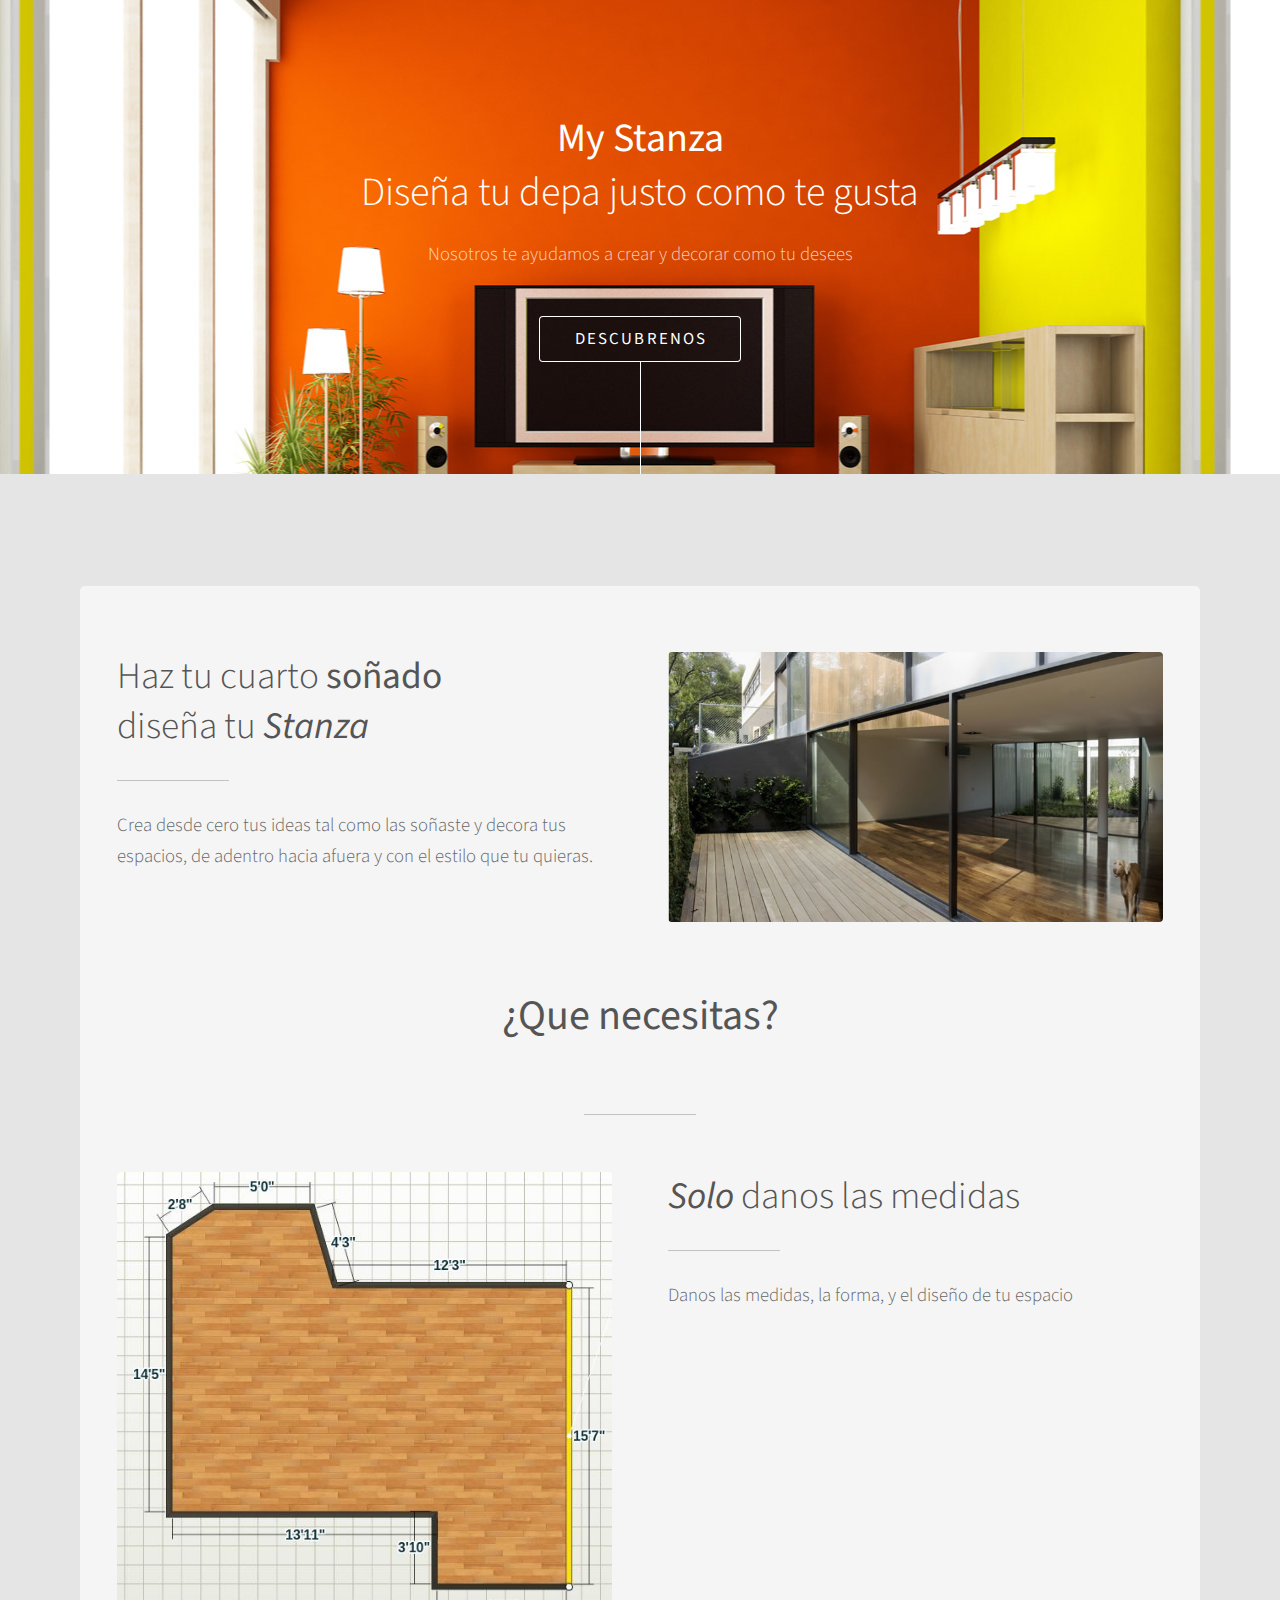
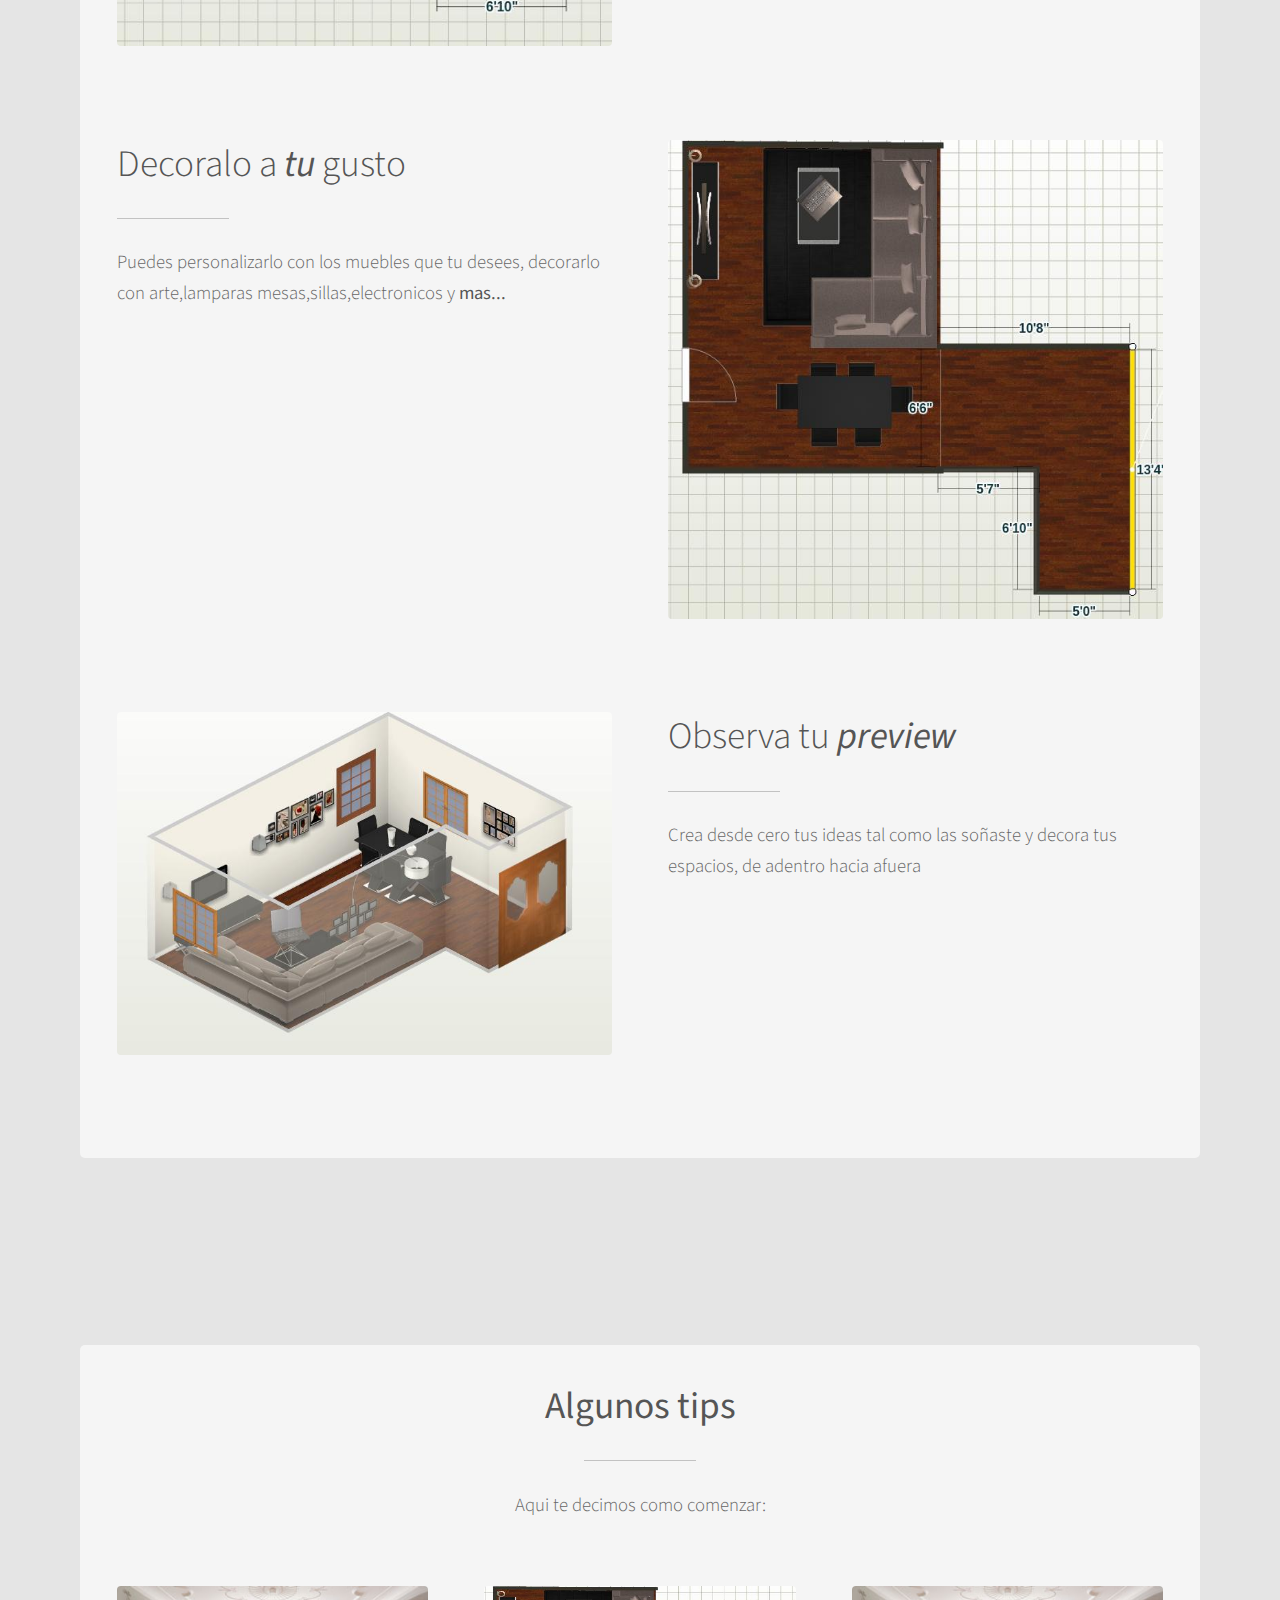
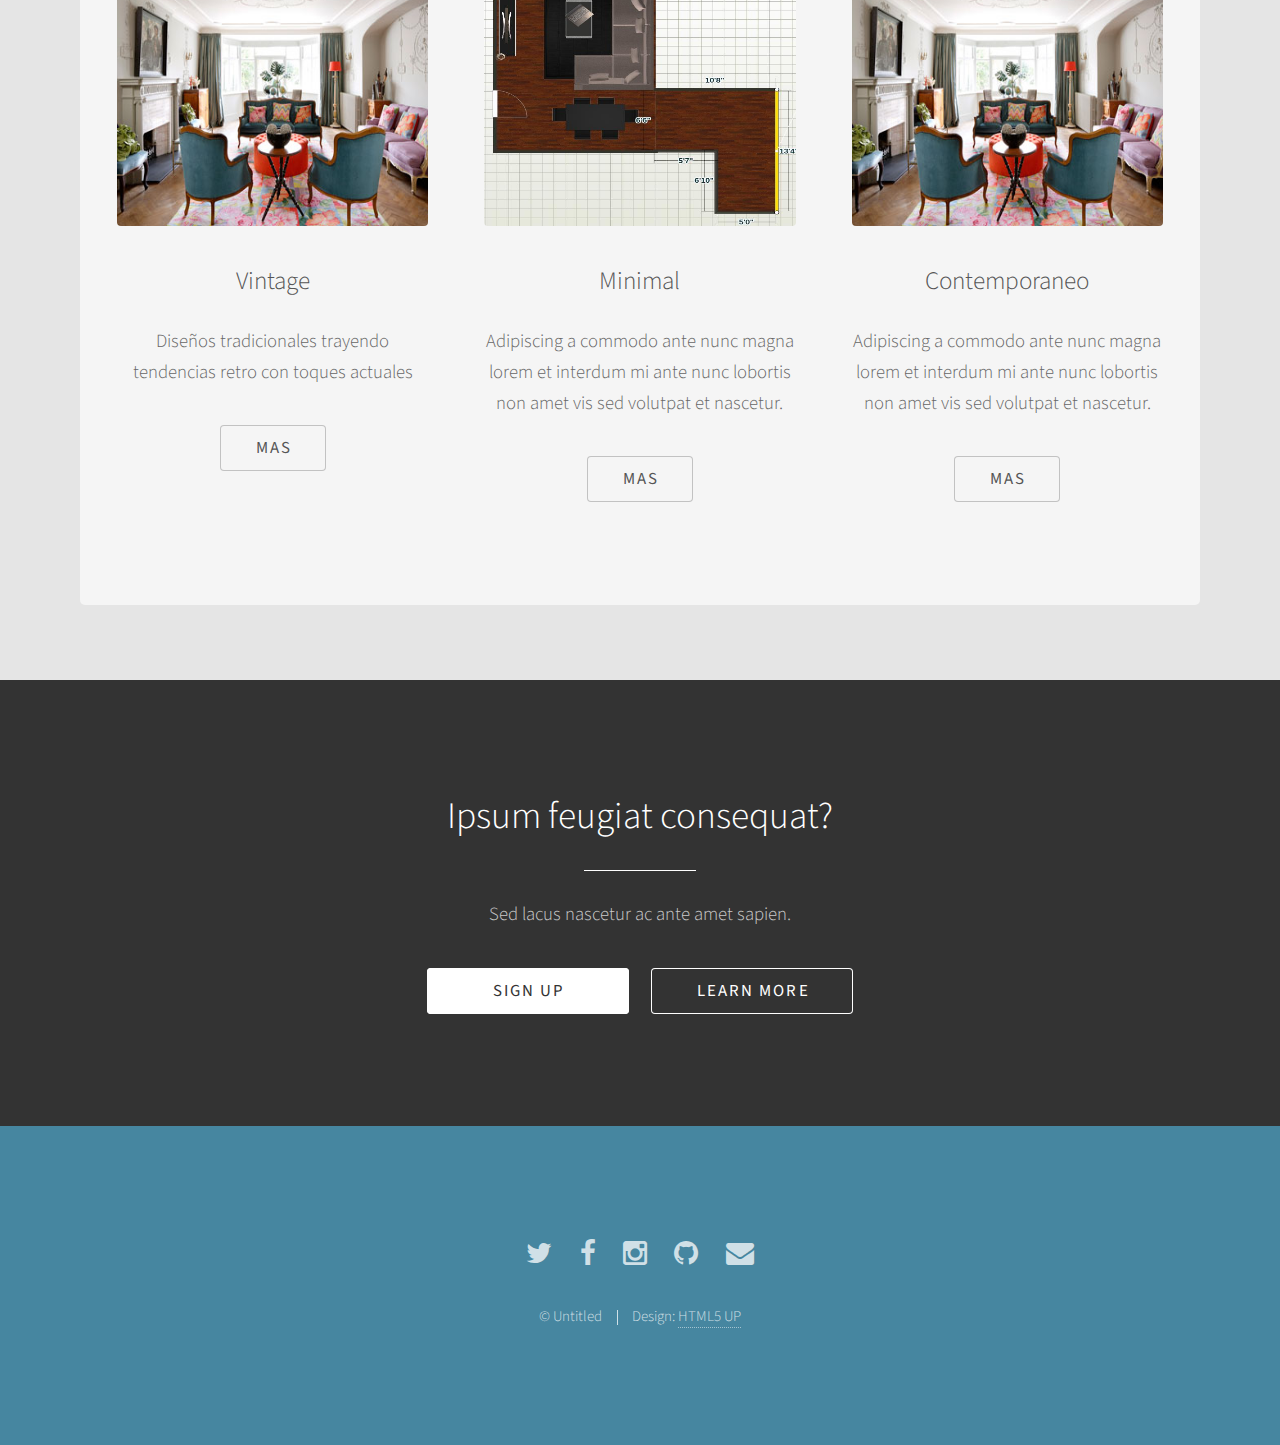
==== index.html @ 3d2fb94e "finished first section of the landing page" ====
<!DOCTYPE HTML>
<!--
	Photon by HTML5 UP
	html5up.net | @n33co
	Free for personal and commercial use under the CCA 3.0 license (html5up.net/license)
-->
<html>
	<head>
		<title>My Stanza</title>
		<meta http-equiv="content-type" content="text/html; charset=utf-8" />
		<meta name="description" content="" />
		<meta name="keywords" content="" />
		<!--[if lte IE 8]><script src="css/ie/html5shiv.js"></script><![endif]-->
		<script src="js/jquery.min.js"></script>
		<script src="js/jquery.scrolly.min.js"></script>
		<script src="js/skel.min.js"></script>
		<script src="js/init.js"></script>
		<noscript>
			<link rel="stylesheet" href="css/skel.css" />
			<link rel="stylesheet" href="css/style.css" />
			<link rel="stylesheet" href="css/style-xlarge.css" />
		</noscript>
		<!--[if lte IE 9]><link rel="stylesheet" href="css/ie/v9.css" /><![endif]-->
		<!--[if lte IE 8]><link rel="stylesheet" href="css/ie/v8.css" /><![endif]-->
	</head>
	<body>

		<!-- Header -->
			<section id="header" style="background-image: url('images/header-depa1.jpg');">
				<div class="inner">
					<h1><strong>My Stanza</strong><br />
					Diseña tu depa justo como te gusta</h1>
					<p>Nosotros te ayudamos a crear y decorar como tu desees</p>
					<ul class="actions">
						<li><a href="#one" class="button scrolly">Descubrenos</a></li>
					</ul>
				</div>
			</section>

		<!-- One -->
			<section id="one" class="main style1">
				<div class="container">
					<div class="row 150%">
						<div class="6u 12u$(medium)">
							<header class="major">
								<h2>Haz tu cuarto <b>soñado</b></h2>
								<h2>diseña tu <i><b>Stanza</b></i></h3>
							</header>
							<p>Crea desde cero tus ideas tal como las soñaste y decora tus espacios, de adentro hacia afuera y con el estilo que tu quieras.
							</p>
						</div>
						<div class="6u$ 12u$(medium) important(medium)">
							<span class="image fit"><img src="images/pic01.jpg" alt="" /></span>
						</div>
					</div>
					<header class="major" style="text-align:center;">
								<h1><b>¿Que necesitas?</b></h1>
					</header>
					<div class="row 150%">
						<div class="6u 12u$(medium)" style="float:right;">
							<header class="major">
								<h2><i><b>Solo</b></i> danos las medidas</h2>
							</header>
							<p>Danos las medidas, la forma, y el diseño de tu espacio
							</p>
						</div>
						<div class="6u$ 12u$(medium) important(medium)">
							<span class="image fit"><img src="images/pic02.jpg" alt="" /></span>
						</div>
					</div>
					<div class="row 150%">
						<div class="6u 12u$(medium)">
							<header class="major">
								<h2>Decoralo a <b><i>tu</i></b> gusto</h2>
							</header>
							<p>Puedes personalizarlo con los muebles que tu desees, decorarlo con arte,lamparas
							mesas,sillas,electronicos y <b>mas...</b>
							</p>
						</div>
						<div class="6u$ 12u$(medium) important(medium)">
							<span class="image fit"><img src="images/pic03.jpg" alt="" /></span>
						</div>
					</div>
					<div class="row 150%">
						<div class="6u 12u$(medium)" style="float:right;">
							<header class="major">
								<h2>Observa tu <b><i>preview</i></b></h2>
							</header>
							<p>Crea desde cero tus ideas tal como las soñaste y decora tus espacios, de adentro hacia afuera
							</p>
						</div>
						<div class="6u$ 12u$(medium) important(medium)">
							<span class="image fit"><img src="images/pic04.jpg" alt="" /></span>
						</div>
					</div>
				</div>
			</section>
		<!-- Two -->
			<section id="three" class="main style1 special">
				<div class="container">
					<header class="major">
						<h2><b>Algunos tips</b></h2>
					</header>
					<p>Aqui te decimos como comenzar:</p>
					<div class="row 150%">
						<div class="4u 12u$(medium)">
							<figure class="image fit mini"><img src="images/pic05.jpg" alt="" /></figure>
							<h3>Vintage</h3>
							<p>Diseños tradicionales trayendo tendencias retro con toques actuales</p>
							<ul class="actions">
								<li><a href="#" class="button">Mas</a></li>
							</ul>
						</div>
						<div class="4u 12u$(medium)">
							<figure class="image fit mini"><img src="images/pic03.jpg" alt="" /></figure>
							<h3>Minimal</h3>
							<p>Adipiscing a commodo ante nunc magna lorem et interdum mi ante nunc lobortis non amet vis sed volutpat et nascetur.</p>
							<ul class="actions">
								<li><a href="#" class="button">Mas</a></li>
							</ul>
						</div>
						<div class="4u$ 12u$(medium)">
							<figure class="image fit mini"><img src="images/pic05.jpg" alt="" /></figure>
							<h3>Contemporaneo</h3>
							<p>Adipiscing a commodo ante nunc magna lorem et interdum mi ante nunc lobortis non amet vis sed volutpat et nascetur.</p>
							<ul class="actions">
								<li><a href="#" class="button">Mas</a></li>
							</ul>
						</div>
					</div>
				</div>
			</section>

		<!-- Four -->
			<section id="four" class="main style2 special">
				<div class="container">
					<header class="major">
						<h2>Ipsum feugiat consequat?</h2>
					</header>
					<p>Sed lacus nascetur ac ante amet sapien.</p>
					<ul class="actions uniform">
						<li><a href="#" class="button special">Sign Up</a></li>
						<li><a href="#" class="button">Learn More</a></li>
					</ul>
				</div>
			</section>

		<!-- Five -->
		<!--
			<section id="five" class="main style1">
				<div class="container">
					<header class="major special">
						<h2>Elements</h2>
					</header>

					<section>
						<h4>Text</h4>
						<p>This is <b>bold</b> and this is <strong>strong</strong>. This is <i>italic</i> and this is <em>emphasized</em>.
						This is <sup>superscript</sup> text and this is <sub>subscript</sub> text.
						This is <u>underlined</u> and this is code: <code>for (;;) { ... }</code>. Finally, <a href="#">this is a link</a>.</p>
						<hr />
						<header>
							<h4>Heading with a Subtitle</h4>
							<p>Lorem ipsum dolor sit amet nullam id egestas urna aliquam</p>
						</header>
						<p>Nunc lacinia ante nunc ac lobortis. Interdum adipiscing gravida odio porttitor sem non mi integer non faucibus ornare mi ut ante amet placerat aliquet. Volutpat eu sed ante lacinia sapien lorem accumsan varius montes viverra nibh in adipiscing blandit tempus accumsan.</p>
						<header>
							<h5>Heading with a Subtitle</h5>
							<p>Lorem ipsum dolor sit amet nullam id egestas urna aliquam</p>
						</header>
						<p>Nunc lacinia ante nunc ac lobortis. Interdum adipiscing gravida odio porttitor sem non mi integer non faucibus ornare mi ut ante amet placerat aliquet. Volutpat eu sed ante lacinia sapien lorem accumsan varius montes viverra nibh in adipiscing blandit tempus accumsan.</p>
						<hr />
						<h2>Heading Level 2</h2>
						<h3>Heading Level 3</h3>
						<h4>Heading Level 4</h4>
						<h5>Heading Level 5</h5>
						<h6>Heading Level 6</h6>
						<hr />
						<h5>Blockquote</h5>
						<blockquote>Fringilla nisl. Donec accumsan interdum nisi, quis tincidunt felis sagittis eget tempus euismod. Vestibulum ante ipsum primis in faucibus vestibulum. Blandit adipiscing eu felis iaculis volutpat ac adipiscing accumsan faucibus. Vestibulum ante ipsum primis in faucibus lorem ipsum dolor sit amet nullam adipiscing eu felis.</blockquote>
						<h5>Preformatted</h5>
						<pre><code>i = 0;

while (!deck.isInOrder()) {
print 'Iteration ' + i;
deck.shuffle();
i++;
}

print 'It took ' + i + ' iterations to sort the deck.';</code></pre>
					</section>

					<section>
						<h4>Lists</h4>
						<div class="row">
							<div class="6u 12u$(medium)">
								<h5>Unordered</h5>
								<ul>
									<li>Dolor pulvinar etiam.</li>
									<li>Sagittis adipiscing.</li>
									<li>Felis enim feugiat.</li>
								</ul>
								<h5>Alternate</h5>
								<ul class="alt">
									<li>Dolor pulvinar etiam.</li>
									<li>Sagittis adipiscing.</li>
									<li>Felis enim feugiat.</li>
								</ul>
							</div>
							<div class="6u$ 12u$(medium)">
								<h5>Ordered</h5>
								<ol>
									<li>Dolor pulvinar etiam.</li>
									<li>Etiam vel felis viverra.</li>
									<li>Felis enim feugiat.</li>
									<li>Dolor pulvinar etiam.</li>
									<li>Etiam vel felis lorem.</li>
									<li>Felis enim et feugiat.</li>
								</ol>
								<h5>Icons</h5>
								<ul class="icons">
									<li><a href="#" class="icon fa-twitter"><span class="label">Twitter</span></a></li>
									<li><a href="#" class="icon fa-facebook"><span class="label">Facebook</span></a></li>
									<li><a href="#" class="icon fa-instagram"><span class="label">Instagram</span></a></li>
									<li><a href="#" class="icon fa-github"><span class="label">Github</span></a></li>
								</ul>
							</div>
						</div>
						<h5>Actions</h5>
						<div class="row">
							<div class="6u 12u$(medium)">
								<ul class="actions">
									<li><a href="#" class="button special">Default</a></li>
									<li><a href="#" class="button">Default</a></li>
								</ul>
								<ul class="actions small">
									<li><a href="#" class="button special small">Small</a></li>
									<li><a href="#" class="button small">Small</a></li>
								</ul>
								<ul class="actions vertical">
									<li><a href="#" class="button special">Default</a></li>
									<li><a href="#" class="button">Default</a></li>
								</ul>
								<ul class="actions vertical small">
									<li><a href="#" class="button special small">Small</a></li>
									<li><a href="#" class="button small">Small</a></li>
								</ul>
							</div>
							<div class="6u 12u$(medium)">
								<ul class="actions vertical">
									<li><a href="#" class="button special fit">Default</a></li>
									<li><a href="#" class="button fit">Default</a></li>
								</ul>
								<ul class="actions vertical small">
									<li><a href="#" class="button special small fit">Small</a></li>
									<li><a href="#" class="button small fit">Small</a></li>
								</ul>
							</div>
						</div>
					</section>

					<section>
						<h4>Table</h4>
						<h5>Default</h5>
						<div class="table-wrapper">
							<table>
								<thead>
									<tr>
										<th>Name</th>
										<th>Description</th>
										<th>Price</th>
									</tr>
								</thead>
								<tbody>
									<tr>
										<td>Item One</td>
										<td>Ante turpis integer aliquet porttitor.</td>
										<td>29.99</td>
									</tr>
									<tr>
										<td>Item Two</td>
										<td>Vis ac commodo adipiscing arcu aliquet.</td>
										<td>19.99</td>
									</tr>
									<tr>
										<td>Item Three</td>
										<td> Morbi faucibus arcu accumsan lorem.</td>
										<td>29.99</td>
									</tr>
									<tr>
										<td>Item Four</td>
										<td>Vitae integer tempus condimentum.</td>
										<td>19.99</td>
									</tr>
									<tr>
										<td>Item Five</td>
										<td>Ante turpis integer aliquet porttitor.</td>
										<td>29.99</td>
									</tr>
								</tbody>
								<tfoot>
									<tr>
										<td colspan="2"></td>
										<td>100.00</td>
									</tr>
								</tfoot>
							</table>
						</div>

						<h5>Alternate</h5>
						<div class="table-wrapper">
							<table class="alt">
								<thead>
									<tr>
										<th>Name</th>
										<th>Description</th>
										<th>Price</th>
									</tr>
								</thead>
								<tbody>
									<tr>
										<td>Item One</td>
										<td>Ante turpis integer aliquet porttitor.</td>
										<td>29.99</td>
									</tr>
									<tr>
										<td>Item Two</td>
										<td>Vis ac commodo adipiscing arcu aliquet.</td>
										<td>19.99</td>
									</tr>
									<tr>
										<td>Item Three</td>
										<td> Morbi faucibus arcu accumsan lorem.</td>
										<td>29.99</td>
									</tr>
									<tr>
										<td>Item Four</td>
										<td>Vitae integer tempus condimentum.</td>
										<td>19.99</td>
									</tr>
									<tr>
										<td>Item Five</td>
										<td>Ante turpis integer aliquet porttitor.</td>
										<td>29.99</td>
									</tr>
								</tbody>
								<tfoot>
									<tr>
										<td colspan="2"></td>
										<td>100.00</td>
									</tr>
								</tfoot>
							</table>
						</div>
					</section>

					<section>
						<h4>Buttons</h4>
						<ul class="actions">
							<li><a href="#" class="button special">Special</a></li>
							<li><a href="#" class="button">Default</a></li>
						</ul>
						<ul class="actions">
							<li><a href="#" class="button big">Big</a></li>
							<li><a href="#" class="button">Default</a></li>
							<li><a href="#" class="button small">Small</a></li>
						</ul>
						<ul class="actions fit">
							<li><a href="#" class="button fit">Fit</a></li>
							<li><a href="#" class="button special fit">Fit</a></li>
							<li><a href="#" class="button fit">Fit</a></li>
						</ul>
						<ul class="actions fit small">
							<li><a href="#" class="button special fit small">Fit + Small</a></li>
							<li><a href="#" class="button fit small">Fit + Small</a></li>
							<li><a href="#" class="button special fit small">Fit + Small</a></li>
						</ul>
						<ul class="actions">
							<li><a href="#" class="button special icon fa-download">Icon</a></li>
							<li><a href="#" class="button icon fa-download">Icon</a></li>
						</ul>
						<ul class="actions">
							<li><span class="button special disabled">Disabled</span></li>
							<li><span class="button disabled">Disabled</span></li>
						</ul>
					</section>

					<section>
						<h4>Form</h4>
						<form method="post" action="#">
							<div class="row uniform 50%">
								<div class="6u 12u$(xsmall)">
									<input type="text" name="demo-name" id="demo-name" value="" placeholder="Name" />
								</div>
								<div class="6u$ 12u$(xsmall)">
									<input type="email" name="demo-email" id="demo-email" value="" placeholder="Email" />
								</div>
								<div class="12u$">
									<div class="select-wrapper">
										<select name="demo-category" id="demo-category">
											<option value="">- Category -</option>
											<option value="1">Manufacturing</option>
											<option value="1">Shipping</option>
											<option value="1">Administration</option>
											<option value="1">Human Resources</option>
										</select>
									</div>
								</div>
								<div class="4u 12u$(small)">
									<input type="radio" id="demo-priority-low" name="demo-priority" checked>
									<label for="demo-priority-low">Low</label>
								</div>
								<div class="4u 12u$(small)">
									<input type="radio" id="demo-priority-normal" name="demo-priority">
									<label for="demo-priority-normal">Normal</label>
								</div>
								<div class="4u$ 12u$(small)">
									<input type="radio" id="demo-priority-high" name="demo-priority">
									<label for="demo-priority-high">High</label>
								</div>
								<div class="6u 12u$(small)">
									<input type="checkbox" id="demo-copy" name="demo-copy">
									<label for="demo-copy">Email me a copy</label>
								</div>
								<div class="6u$ 12u$(small)">
									<input type="checkbox" id="demo-human" name="demo-human" checked>
									<label for="demo-human">Not a robot</label>
								</div>
								<div class="12u$">
									<textarea name="demo-message" id="demo-message" placeholder="Enter your message" rows="6"></textarea>
								</div>
								<div class="12u$">
									<ul class="actions">
										<li><input type="submit" value="Send Message" class="special" /></li>
										<li><input type="reset" value="Reset" /></li>
									</ul>
								</div>
							</div>
						</form>
					</section>

					<section>
						<h4>Image</h4>
						<h5>Fit</h5>
						<div class="box alt">
							<div class="row uniform 50%">
								<div class="12u"><span class="image fit"><img src="images/pic06.jpg" alt="" /></span></div>
								<div class="4u"><span class="image fit"><img src="images/pic02.jpg" alt="" /></span></div>
								<div class="4u"><span class="image fit"><img src="images/pic03.jpg" alt="" /></span></div>
								<div class="4u"><span class="image fit"><img src="images/pic04.jpg" alt="" /></span></div>
								<div class="4u"><span class="image fit"><img src="images/pic03.jpg" alt="" /></span></div>
								<div class="4u"><span class="image fit"><img src="images/pic04.jpg" alt="" /></span></div>
								<div class="4u"><span class="image fit"><img src="images/pic02.jpg" alt="" /></span></div>
								<div class="4u"><span class="image fit"><img src="images/pic04.jpg" alt="" /></span></div>
								<div class="4u"><span class="image fit"><img src="images/pic02.jpg" alt="" /></span></div>
								<div class="4u"><span class="image fit"><img src="images/pic03.jpg" alt="" /></span></div>
							</div>
						</div>
						<h5>Left &amp; Right</h5>
						<p><span class="image left"><img src="images/pic05.jpg" alt="" /></span>Fringilla nisl. Donec accumsan interdum nisi, quis tincidunt felis sagittis eget. tempus euismod. Vestibulum ante ipsum primis in faucibus vestibulum. Blandit adipiscing eu felis iaculis volutpat ac adipiscing accumsan eu faucibus. Integer ac pellentesque praesent tincidunt felis sagittis eget. tempus euismod. Vestibulum ante ipsum primis in faucibus vestibulum. Blandit adipiscing eu felis iaculis volutpat ac adipiscing accumsan eu faucibus. Integer ac pellentesque praesent. Donec accumsan interdum nisi, quis tincidunt felis sagittis eget. tempus euismod. Vestibulum ante ipsum primis in faucibus vestibulum. Blandit adipiscing eu felis iaculis volutpat ac adipiscing accumsan eu faucibus. Integer ac pellentesque praesent tincidunt felis sagittis eget. tempus euismod. Vestibulum ante ipsum primis in faucibus vestibulum. Blandit adipiscing eu felis iaculis volutpat ac adipiscing accumsan eu faucibus. Integer ac pellentesque praesent. Blandit adipiscing eu felis iaculis volutpat ac adipiscing accumsan eu faucibus. Integer ac pellentesque praesent tincidunt felis sagittis eget. tempus euismod. Vestibulum ante ipsum primis in faucibus vestibulum. Blandit adipiscing eu felis iaculis volutpat ac adipiscing accumsan eu faucibus. Integer ac pellentesque praesent.</p>
						<p><span class="image right"><img src="images/pic05.jpg" alt="" /></span>Fringilla nisl. Donec accumsan interdum nisi, quis tincidunt felis sagittis eget. tempus euismod. Vestibulum ante ipsum primis in faucibus vestibulum. Blandit adipiscing eu felis iaculis volutpat ac adipiscing accumsan eu faucibus. Integer ac pellentesque praesent tincidunt felis sagittis eget. tempus euismod. Vestibulum ante ipsum primis in faucibus vestibulum. Blandit adipiscing eu felis iaculis volutpat ac adipiscing accumsan eu faucibus. Integer ac pellentesque praesent. Donec accumsan interdum nisi, quis tincidunt felis sagittis eget. tempus euismod. Vestibulum ante ipsum primis in faucibus vestibulum. Blandit adipiscing eu felis iaculis volutpat ac adipiscing accumsan eu faucibus. Integer ac pellentesque praesent tincidunt felis sagittis eget. tempus euismod. Vestibulum ante ipsum primis in faucibus vestibulum. Blandit adipiscing eu felis iaculis volutpat ac adipiscing accumsan eu faucibus. Integer ac pellentesque praesent. Blandit adipiscing eu felis iaculis volutpat ac adipiscing accumsan eu faucibus. Integer ac pellentesque praesent tincidunt felis sagittis eget. tempus euismod. Vestibulum ante ipsum primis in faucibus vestibulum. Blandit adipiscing eu felis iaculis volutpat ac adipiscing accumsan eu faucibus. Integer ac pellentesque praesent.</p>
					</section>

				</div>
			</section>
		-->

		<!-- Footer -->
			<section id="footer">
				<ul class="icons">
					<li><a href="#" class="icon alt fa-twitter"><span class="label">Twitter</span></a></li>
					<li><a href="#" class="icon alt fa-facebook"><span class="label">Facebook</span></a></li>
					<li><a href="#" class="icon alt fa-instagram"><span class="label">Instagram</span></a></li>
					<li><a href="#" class="icon alt fa-github"><span class="label">GitHub</span></a></li>
					<li><a href="#" class="icon alt fa-envelope"><span class="label">Email</span></a></li>
				</ul>
				<ul class="copyright">
					<li>&copy; Untitled</li><li>Design: <a href="http://html5up.net">HTML5 UP</a></li>
				</ul>
			</section>

	</body>
</html>
---- css/skel.css ----
/* Resets (http://meyerweb.com/eric/tools/css/reset/ | v2.0 | 20110126 | License: none (public domain)) */

	html,body,div,span,applet,object,iframe,h1,h2,h3,h4,h5,h6,p,blockquote,pre,a,abbr,acronym,address,big,cite,code,del,dfn,em,img,ins,kbd,q,s,samp,small,strike,strong,sub,sup,tt,var,b,u,i,center,dl,dt,dd,ol,ul,li,fieldset,form,label,legend,table,caption,tbody,tfoot,thead,tr,th,td,article,aside,canvas,details,embed,figure,figcaption,footer,header,hgroup,menu,nav,output,ruby,section,summary,time,mark,audio,video{margin:0;padding:0;border:0;font-size:100%;font:inherit;vertical-align:baseline;}article,aside,details,figcaption,figure,footer,header,hgroup,menu,nav,section{display:block;}body{line-height:1;}ol,ul{list-style:none;}blockquote,q{quotes:none;}blockquote:before,blockquote:after,q:before,q:after{content:'';content:none;}table{border-collapse:collapse;border-spacing:0;}body{-webkit-text-size-adjust:none}

/* Box Model */

	*, *:before, *:after {
		-moz-box-sizing: border-box;
		-webkit-box-sizing: border-box;
		box-sizing: border-box;
	}

/* Container */

	.container {
		margin-left: auto;
		margin-right: auto;

		/* width: (containers) */
		width: 60em;
	}

	/* Modifiers */

		/* 125% */
			.container.\31 25\25 {
				width: 100%;

				/* max-width: (containers * 1.25) */
				max-width: 75em;

				/* min-width: (containers) */
				min-width: 60em;
			}

		/* 75% */
			.container.\37 5\25 {

				/* width: (containers * 0.75) */
				width: 45em;

			}

		/* 50% */
			.container.\35 0\25 {

				/* width: (containers * 0.50) */
				width: 30em;

			}

		/* 25% */
			.container.\32 5\25 {

				/* width: (containers * 0.25) */
				width: 15em;

			}

/* Grid */

	.row {
		border-bottom: solid 1px transparent;
	}

	.row > * {
		float: left;
	}

	.row:after, .row:before {
		content: '';
		display: block;
		clear: both;
		height: 0;
	}

	.row.uniform > * > :first-child {
		margin-top: 0;
	}

	.row.uniform > * > :last-child {
		margin-bottom: 0;
	}

	/* Gutters */

		/* Normal */

			.row > * {
				/* padding: (gutters.horizontal) 0 0 (gutters.vertical) */
				padding: 0 0 0 2em;
			}

			.row {
				/* margin: -(gutters.horizontal) 0 -1px -(gutters.vertical) */
				margin: 0 0 -1px -2em;
			}

			.row.uniform > * {
				/* padding: (gutters.vertical) 0 0 (gutters.vertical) */
				padding: 2em 0 0 2em;
			}

			.row.uniform {
				/* margin: -(gutters.vertical) 0 -1px -(gutters.vertical) */
				margin: -2em 0 -1px -2em;
			}

		/* 200% */

			.row.\32 00\25 > * {
				/* padding: (gutters.horizontal) 0 0 (gutters.vertical) */
				padding: 0 0 0 4em;
			}

			.row.\32 00\25 {
				/* margin: -(gutters.horizontal) 0 -1px -(gutters.vertical) */
				margin: 0 0 -1px -4em;
			}

			.row.uniform.\32 00\25 > * {
				/* padding: (gutters.vertical) 0 0 (gutters.vertical) */
				padding: 4em 0 0 4em;
			}

			.row.uniform.\32 00\25 {
				/* margin: -(gutters.vertical) 0 -1px -(gutters.vertical) */
				margin: -4em 0 -1px -4em;
			}

		/* 150% */

			.row.\31 50\25 > * {
				/* padding: (gutters.horizontal) 0 0 (gutters.vertical) */
				padding: 0 0 0 3em;
			}

			.row.\31 50\25 {
				/* margin: -(gutters.horizontal) 0 -1px -(gutters.vertical) */
				margin: 0 0 -1px -3em;
			}

			.row.uniform.\31 50\25 > * {
				/* padding: (gutters.vertical) 0 0 (gutters.vertical) */
				padding: 3em 0 0 3em;
			}

			.row.uniform.\31 50\25 {
				/* margin: -(gutters.vertical) 0 -1px -(gutters.vertical) */
				margin: -3em 0 -1px -3em;
			}

		/* 50% */

			.row.\35 0\25 > * {
				/* padding: (gutters.horizontal) 0 0 (gutters.vertical) */
				padding: 0 0 0 1em;
			}

			.row.\35 0\25 {
				/* margin: -(gutters.horizontal) 0 -1px -(gutters.vertical) */
				margin: 0 0 -1px -1em;
			}

			.row.uniform.\35 0\25 > * {
				/* padding: (gutters.vertical) 0 0 (gutters.vertical) */
				padding: 1em 0 0 1em;
			}

			.row.uniform.\35 0\25 {
				/* margin: -(gutters.vertical) 0 -1px -(gutters.vertical) */
				margin: -1em 0 -1px -1em;
			}

		/* 25% */

			.row.\32 5\25 > * {
				/* padding: (gutters.horizontal) 0 0 (gutters.vertical) */
				padding: 0 0 0 0.5em;
			}

			.row.\32 5\25 {
				/* margin: -(gutters.horizontal) 0 -1px -(gutters.vertical) */
				margin: 0 0 -1px -0.5em;
			}

			.row.uniform.\32 5\25 > * {
				/* padding: (gutters.vertical) 0 0 (gutters.vertical) */
				padding: 0.5em 0 0 0.5em;
			}

			.row.uniform.\32 5\25 {
				/* margin: -(gutters.vertical) 0 -1px -(gutters.vertical) */
				margin: -0.5em 0 -1px -0.5em;
			}

		/* 0% */

			.row.\30 \25 > * {
				padding: 0;
			}

			.row.\30 \25 {
				margin: 0 0 -1px 0;
			}

	/* Cells */

		.\31 2u, .\31 2u\24 { width: 100%; clear: none; margin-left: 0; }
		.\31 1u, .\31 1u\24 { width: 91.6666666667%; clear: none; margin-left: 0; }
		.\31 0u, .\31 0u\24 { width: 83.3333333333%; clear: none; margin-left: 0; }
		.\39 u, .\39 u\24 { width: 75%; clear: none; margin-left: 0; }
		.\38 u, .\38 u\24 { width: 66.6666666667%; clear: none; margin-left: 0; }
		.\37 u, .\37 u\24 { width: 58.3333333333%; clear: none; margin-left: 0; }
		.\36 u, .\36 u\24 { width: 50%; clear: none; margin-left: 0; }
		.\35 u, .\35 u\24 { width: 41.6666666667%; clear: none; margin-left: 0; }
		.\34 u, .\34 u\24 { width: 33.3333333333%; clear: none; margin-left: 0; }
		.\33 u, .\33 u\24 { width: 25%; clear: none; margin-left: 0; }
		.\32 u, .\32 u\24 { width: 16.6666666667%; clear: none; margin-left: 0; }
		.\31 u, .\31 u\24 { width: 8.3333333333%; clear: none; margin-left: 0; }

		.\31 2u\24 + *,
		.\31 1u\24 + *,
		.\31 0u\24 + *,
		.\39 u\24 + *,
		.\38 u\24 + *,
		.\37 u\24 + *,
		.\36 u\24 + *,
		.\35 u\24 + *,
		.\34 u\24 + *,
		.\33 u\24 + *,
		.\32 u\24 + *,
		.\31 u\24 + * {
			clear: left;
		}

		.\-11u { margin-left: 91.6666666667% }
		.\-10u { margin-left: 83.3333333333% }
		.\-9u { margin-left: 75% }
		.\-8u { margin-left: 66.6666666667% }
		.\-7u { margin-left: 58.3333333333% }
		.\-6u { margin-left: 50% }
		.\-5u { margin-left: 41.6666666667% }
		.\-4u { margin-left: 33.3333333333% }
		.\-3u { margin-left: 25% }
		.\-2u { margin-left: 16.6666666667% }
		.\-1u { margin-left: 8.3333333333% }
---- css/style.css ----
@import url(font-awesome.min.css);
@import url("http://fonts.googleapis.com/css?family=Source+Sans+Pro:300,300italic,400,400italic");

/*
	Photon by HTML5 UP
	html5up.net | @n33co
	Free for personal and commercial use under the CCA 3.0 license (html5up.net/license)
*/

/* Basic */

	body {
		background: #fff;
	}

		body.is-loading *, body.is-loading *:before, body.is-loading *:after {
			-moz-animation: none !important;
			-webkit-animation: none !important;
			-o-animation: none !important;
			-ms-animation: none !important;
			animation: none !important;
			-moz-transition: none !important;
			-webkit-transition: none !important;
			-o-transition: none !important;
			-ms-transition: none !important;
			transition: none !important;
		}

	body, input, select, textarea {
		color: #666;
		font-family: "Source Sans Pro", Helvetica, sans-serif;
		font-size: 16pt;
		font-weight: 300;
		line-height: 1.65em;
	}

	a {
		-moz-transition: color 0.2s ease-in-out, border-color 0.2s ease-in-out;
		-webkit-transition: color 0.2s ease-in-out, border-color 0.2s ease-in-out;
		-o-transition: color 0.2s ease-in-out, border-color 0.2s ease-in-out;
		-ms-transition: color 0.2s ease-in-out, border-color 0.2s ease-in-out;
		transition: color 0.2s ease-in-out, border-color 0.2s ease-in-out;
		border-bottom: dotted 1px #666;
		color: inherit;
		text-decoration: none;
	}

		a:hover {
			border-bottom-color: transparent !important;
			color: #6bd4c8;
		}

	strong, b {
		color: #555;
		font-weight: 400;
	}

	em, i {
		font-style: italic;
	}

	p {
		margin: 0 0 2em 0;
	}

	h1, h2, h3, h4, h5, h6 {
		color: #555;
		line-height: 1em;
		margin: 0 0 1em 0;
	}

		h1 a, h2 a, h3 a, h4 a, h5 a, h6 a {
			color: inherit;
			text-decoration: none;
		}

	h1 {
		font-size: 2.25em;
		line-height: 1.35em;
	}

	h2 {
		font-size: 2em;
		line-height: 1.35em;
	}

	h3 {
		font-size: 1.35em;
		line-height: 1.5em;
	}

	h4 {
		font-size: 1.25em;
		line-height: 1.5em;
	}

	h5 {
		font-size: 0.9em;
		line-height: 1.5em;
	}

	h6 {
		font-size: 0.7em;
		line-height: 1.5em;
	}

	sub {
		font-size: 0.8em;
		position: relative;
		top: 0.5em;
	}

	sup {
		font-size: 0.8em;
		position: relative;
		top: -0.5em;
	}

	hr {
		border: 0;
		border-bottom: solid 1px rgba(144, 144, 144, 0.5);
		margin: 2em 0;
	}

		hr.major {
			margin: 3em 0;
		}

	blockquote {
		border-left: solid 4px rgba(144, 144, 144, 0.5);
		font-style: italic;
		margin: 0 0 2em 0;
		padding: 0.5em 0 0.5em 2em;
	}

	code {
		background: rgba(144, 144, 144, 0.075);
		border-radius: 4px;
		border: solid 1px rgba(144, 144, 144, 0.5);
		font-family: "Courier New", monospace;
		font-size: 0.9em;
		margin: 0 0.25em;
		padding: 0.25em 0.65em;
	}

	pre {
		-webkit-overflow-scrolling: touch;
		font-family: "Courier New", monospace;
		font-size: 0.9em;
		margin: 0 0 2em 0;
	}

		pre code {
			display: block;
			line-height: 1.75em;
			padding: 1em 1.5em;
			overflow-x: auto;
		}

	.align-left {
		text-align: left;
	}

	.align-center {
		text-align: center;
	}

	.align-right {
		text-align: right;
	}

/* Section/Article */

	section.special, article.special {
		text-align: center;
	}

	header p {
		color: #999;
		margin: 0 0 1.5em 0;
		position: relative;
	}

	header h2 + p {
		font-size: 1.25em;
		line-height: 1.5em;
		margin-top: -1em;
	}

	header h3 + p {
		font-size: 1.1em;
		line-height: 1.5em;
		margin-top: -0.8em;
	}

	header h4 + p,
	header h5 + p,
	header h6 + p {
		font-size: 0.9em;
		line-height: 1.5em;
		margin-top: -0.6em;
	}

	header.major {
		margin: 0 0 1em 0;
	}

		header.major:after {
			background: rgba(144, 144, 144, 0.5);
			content: '';
			display: inline-block;
			height: 1px;
			margin-top: 1.5em;
			width: 6em;
		}

		header.major h2, header.major h3, header.major h4, header.major h5, header.major h6 {
			margin: 0;
		}

		header.major p {
			margin: 0.7em 0 0 0;
		}

	header.special {
		text-align: center;
	}
	#one > .container{
		background: #f5f5f5;
		padding: 2em;
		border-radius: 5px;
	}
	#three > .container{
		background: #f5f5f5;
		padding: 2em;
		border-radius: 5px;
	}
/* Form */

	form {
		margin: 0 0 2em 0;
	}

	label {
		color: #555;
		display: block;
		font-size: 0.9em;
		font-weight: 400;
		margin: 0 0 1em 0;
	}

	input[type="text"],
	input[type="password"],
	input[type="email"],
	select,
	textarea {
		-moz-appearance: none;
		-webkit-appearance: none;
		-o-appearance: none;
		-ms-appearance: none;
		appearance: none;
		background: rgba(144, 144, 144, 0.075);
		border-radius: 4px;
		border: none;
		border: solid 1px rgba(144, 144, 144, 0.5);
		color: inherit;
		display: block;
		outline: 0;
		padding: 0 1em;
		text-decoration: none;
		width: 100%;
	}

		input[type="text"]:invalid,
		input[type="password"]:invalid,
		input[type="email"]:invalid,
		select:invalid,
		textarea:invalid {
			box-shadow: none;
		}

		input[type="text"]:focus,
		input[type="password"]:focus,
		input[type="email"]:focus,
		select:focus,
		textarea:focus {
			border-color: #6bd4c8;
		}

	.select-wrapper {
		text-decoration: none;
		display: block;
		position: relative;
	}

		.select-wrapper:before {
			-moz-osx-font-smoothing: grayscale;
			-webkit-font-smoothing: antialiased;
			font-family: FontAwesome;
			font-style: normal;
			font-weight: normal;
			text-transform: none !important;
		}

		.select-wrapper:before {
			color: rgba(144, 144, 144, 0.5);
			content: '\f078';
			display: block;
			height: 2.75em;
			line-height: 2.75em;
			pointer-events: none;
			position: absolute;
			right: 0;
			text-align: center;
			top: 0;
			width: 2.75em;
		}

		.select-wrapper select::-ms-expand {
			display: none;
		}

	input[type="text"],
	input[type="password"],
	input[type="email"],
	select {
		height: 2.75em;
	}

	textarea {
		padding: 0.75em 1em;
	}

	input[type="checkbox"],
	input[type="radio"] {
		-moz-appearance: none;
		-webkit-appearance: none;
		-o-appearance: none;
		-ms-appearance: none;
		appearance: none;
		display: block;
		float: left;
		margin-right: -2em;
		opacity: 0;
		width: 1em;
		z-index: -1;
	}

		input[type="checkbox"] + label,
		input[type="radio"] + label {
			text-decoration: none;
			color: #666;
			cursor: pointer;
			display: inline-block;
			font-size: 1em;
			font-weight: 300;
			padding-left: 2.4em;
			padding-right: 0.75em;
			position: relative;
		}

			input[type="checkbox"] + label:before,
			input[type="radio"] + label:before {
				-moz-osx-font-smoothing: grayscale;
				-webkit-font-smoothing: antialiased;
				font-family: FontAwesome;
				font-style: normal;
				font-weight: normal;
				text-transform: none !important;
			}

			input[type="checkbox"] + label:before,
			input[type="radio"] + label:before {
				background: rgba(144, 144, 144, 0.075);
				border-radius: 4px;
				border: solid 1px rgba(144, 144, 144, 0.5);
				content: '';
				display: inline-block;
				height: 1.65em;
				left: 0;
				line-height: 1.58125em;
				position: absolute;
				text-align: center;
				top: 0;
				width: 1.65em;
			}

		input[type="checkbox"]:checked + label:before,
		input[type="radio"]:checked + label:before {
			background: #666666;
			border-color: #666666;
			color: #ffffff;
			content: '\f00c';
		}

		input[type="checkbox"]:focus + label:before,
		input[type="radio"]:focus + label:before {
			border-color: #6bd4c8;
		}

	input[type="checkbox"] + label:before {
		border-radius: 4px;
	}

	input[type="radio"] + label:before {
		border-radius: 100%;
	}

	::-webkit-input-placeholder {
		color: #999 !important;
		opacity: 1.0;
	}

	:-moz-placeholder {
		color: #999 !important;
		opacity: 1.0;
	}

	::-moz-placeholder {
		color: #999 !important;
		opacity: 1.0;
	}

	:-ms-input-placeholder {
		color: #999 !important;
		opacity: 1.0;
	}

	.formerize-placeholder {
		color: #999 !important;
		opacity: 1.0;
	}

/* Box */

	.box {
		border-radius: 4px;
		border: solid 1px rgba(144, 144, 144, 0.5);
		margin-bottom: 2em;
		padding: 1.5em;
	}

		.box > :last-child,
		.box > :last-child > :last-child,
		.box > :last-child > :last-child > :last-child {
			margin-bottom: 0;
		}

		.box.alt {
			border: 0;
			border-radius: 0;
			padding: 0;
		}

/* Icon */

	.icon {
		text-decoration: none;
		border-bottom: none;
		position: relative;
	}

		.icon:before {
			-moz-osx-font-smoothing: grayscale;
			-webkit-font-smoothing: antialiased;
			font-family: FontAwesome;
			font-style: normal;
			font-weight: normal;
			text-transform: none !important;
		}

		.icon > .label {
			display: none;
		}

		.icon.style1:before {
			color: #c3e895;
		}

		.icon.style2:before {
			color: #8addaa;
		}

		.icon.style3:before {
			color: #6bd4c8;
		}

		.icon.style4:before {
			color: #57aed3;
		}

		.icon.style5:before {
			color: #4a87d3;
		}

		.icon.style6:before {
			color: #6b88e6;
		}

		.icon.major {
			text-decoration: none;
			color: #555;
			cursor: default;
			display: inline-block;
			margin: 0 0 1.5em 0;
		}

			.icon.major:before {
				-moz-osx-font-smoothing: grayscale;
				-webkit-font-smoothing: antialiased;
				font-family: FontAwesome;
				font-style: normal;
				font-weight: normal;
				text-transform: none !important;
			}

			.icon.major:before {
				font-size: 4em;
				line-height: 1em;
			}

/* Image */

	.image {
		border-radius: 4px;
		border: 0;
		display: inline-block;
		position: relative;
	}

		.image img {
			border-radius: 4px;
			display: block;
		}

		.image.left {
			float: left;
			padding: 0 1.5em 1em 0;
			top: 0.25em;
		}

		.image.right {
			float: right;
			padding: 0 0 1em 1.5em;
			top: 0.25em;
		}

		.image.left, .image.right {
			max-width: 40%;
		}

			.image.left img, .image.right img {
				width: 100%;
			}

		.image.fit {
			display: block;
			margin: 0 0 2em 0;
			width: 100%;
		}

			.image.fit img {
				width: 100%;
				height: 100%;
			}
		.image.fit.mini{
			height: 15rem;
		}

/* List */

	ol {
		list-style: decimal;
		margin: 0 0 2em 0;
		padding-left: 1.25em;
	}

		ol li {
			padding-left: 0.25em;
		}

	ul {
		list-style: disc;
		margin: 0 0 2em 0;
		padding-left: 1em;
	}

		ul li {
			padding-left: 0.5em;
		}

		ul.alt {
			list-style: none;
			padding-left: 0;
		}

			ul.alt li {
				border-top: solid 1px rgba(144, 144, 144, 0.5);
				padding: 0.5em 0;
			}

				ul.alt li:first-child {
					border-top: 0;
					padding-top: 0;
				}

		ul.icons {
			cursor: default;
			list-style: none;
			padding-left: 0;
		}

			ul.icons li {
				display: inline-block;
				padding: 0 1.25em 0 0;
			}

				ul.icons li:last-child {
					padding-right: 0;
				}

				ul.icons li .icon:before {
					font-size: 1.5em;
				}

		ul.major-icons {
			list-style: none;
			padding-left: 0;
		}

			ul.major-icons li {
				display: inline-block;
				padding: 2.5em;
				text-align: center;
			}

				ul.major-icons li .icon {
					-moz-transform: rotate(45deg);
					-webkit-transform: rotate(45deg);
					-o-transform: rotate(45deg);
					-ms-transform: rotate(45deg);
					transform: rotate(45deg);
					border-radius: 4px;
					border: solid 1px rgba(144, 144, 144, 0.5);
					display: inline-block;
					height: 8em;
					line-height: 8em;
					margin: 0;
					text-align: center;
					width: 8em;
				}

					ul.major-icons li .icon:before {
						-moz-transform: rotate(-45deg);
						-webkit-transform: rotate(-45deg);
						-o-transform: rotate(-45deg);
						-ms-transform: rotate(-45deg);
						transform: rotate(-45deg);
						display: inline-block;
						line-height: inherit;
					}

		ul.actions {
			cursor: default;
			list-style: none;
			padding-left: 0;
		}

			ul.actions li {
				display: inline-block;
				padding: 0 1em 0 0;
				vertical-align: middle;
			}

				ul.actions li:last-child {
					padding-right: 0;
				}

			ul.actions.small li {
				padding: 0 0.5em 0 0;
			}

			ul.actions.vertical li {
				display: block;
				padding: 1em 0 0 0;
			}

				ul.actions.vertical li:first-child {
					padding-top: 0;
				}

				ul.actions.vertical li > * {
					margin-bottom: 0;
				}

			ul.actions.vertical.small li {
				padding: 0.5em 0 0 0;
			}

				ul.actions.vertical.small li:first-child {
					padding-top: 0;
				}

			ul.actions.uniform li > * {
				min-width: 12em;
			}

			ul.actions.fit {
				display: table;
				margin-left: -1em;
				padding: 0;
				table-layout: fixed;
				width: calc(100% + 1em);
			}

				ul.actions.fit li {
					display: table-cell;
					padding: 0 0 0 1em;
				}

					ul.actions.fit li > * {
						margin-bottom: 0;
					}

				ul.actions.fit.small {
					margin-left: -0.5em;
					width: calc(100% + 0.5em);
				}

					ul.actions.fit.small li {
						padding: 0 0 0 0.5em;
					}

	dl {
		margin: 0 0 2em 0;
	}

/* Table */

	.table-wrapper {
		-webkit-overflow-scrolling: touch;
		overflow-x: auto;
	}

	table {
		margin: 0 0 2em 0;
		width: 100%;
	}

		table tbody tr {
			border-left: 0;
			border-right: 0;
		}

			table tbody tr:nth-child(2n + 1) {
				background-color: rgba(144, 144, 144, 0.075);
			}

		table td {
			padding: 0.75em 0.75em;
		}

		table th {
			color: #555;
			font-size: 0.9em;
			font-weight: 400;
			padding: 0 0.75em 0.75em 0.75em;
			text-align: left;
		}

		table thead {
			border-bottom: solid 1px rgba(144, 144, 144, 0.5);
		}

		table tfoot {
			border-top: solid 1px rgba(144, 144, 144, 0.5);
		}

		table.alt {
			border-collapse: separate;
		}

			table.alt tbody tr td {
				border: solid 1px rgba(144, 144, 144, 0.5);
				border-left-width: 0;
				border-top-width: 0;
			}

				table.alt tbody tr td:first-child {
					border-left-width: 1px;
				}

			table.alt tbody tr:first-child td {
				border-top-width: 1px;
			}

			table.alt thead {
				border-bottom: 0;
			}

			table.alt tfoot {
				border-top: 0;
			}

/* Button */

	input[type="submit"],
	input[type="reset"],
	input[type="button"],
	button,
	.button {
		-moz-appearance: none;
		-webkit-appearance: none;
		-o-appearance: none;
		-ms-appearance: none;
		appearance: none;
		-moz-transition: background-color 0.2s ease-in-out, color 0.2s ease-in-out;
		-webkit-transition: background-color 0.2s ease-in-out, color 0.2s ease-in-out;
		-o-transition: background-color 0.2s ease-in-out, color 0.2s ease-in-out;
		-ms-transition: background-color 0.2s ease-in-out, color 0.2s ease-in-out;
		transition: background-color 0.2s ease-in-out, color 0.2s ease-in-out;
		background-color: transparent;
		border-radius: 4px;
		border: 0;
		box-shadow: inset 0 0 0 1px rgba(144, 144, 144, 0.5);
		color: #555 !important;
		cursor: pointer;
		display: inline-block;
		font-size: 0.9em;
		font-weight: 400;
		height: 2.75em;
		letter-spacing: 0.125em;
		line-height: 2.75em;
		padding: 0 2em;
		text-align: center;
		text-decoration: none;
		text-indent: 0.125em;
		text-transform: uppercase;
		white-space: nowrap;
	}

		input[type="submit"]:hover,
		input[type="reset"]:hover,
		input[type="button"]:hover,
		button:hover,
		.button:hover {
			background-color: rgba(144, 144, 144, 0.075);
		}

		input[type="submit"]:active,
		input[type="reset"]:active,
		input[type="button"]:active,
		button:active,
		.button:active {
			background-color: rgba(144, 144, 144, 0.2);
		}

		input[type="submit"].icon,
		input[type="reset"].icon,
		input[type="button"].icon,
		button.icon,
		.button.icon {
			padding-left: 1.35em;
		}

			input[type="submit"].icon:before,
			input[type="reset"].icon:before,
			input[type="button"].icon:before,
			button.icon:before,
			.button.icon:before {
				margin-right: 0.5em;
			}

		input[type="submit"].fit,
		input[type="reset"].fit,
		input[type="button"].fit,
		button.fit,
		.button.fit {
			display: block;
			margin: 0 0 1em 0;
			width: 100%;
		}

		input[type="submit"].small,
		input[type="reset"].small,
		input[type="button"].small,
		button.small,
		.button.small {
			font-size: 0.7em;
		}

		input[type="submit"].big,
		input[type="reset"].big,
		input[type="button"].big,
		button.big,
		.button.big {
			font-size: 1.25em;
		}

		input[type="submit"].special,
		input[type="reset"].special,
		input[type="button"].special,
		button.special,
		.button.special {
			background-color: #555;
			box-shadow: none !important;
			color: #fff !important;
		}

			input[type="submit"].special:hover,
			input[type="reset"].special:hover,
			input[type="button"].special:hover,
			button.special:hover,
			.button.special:hover {
				background-color: #626262;
			}

			input[type="submit"].special:active,
			input[type="reset"].special:active,
			input[type="button"].special:active,
			button.special:active,
			.button.special:active {
				background-color: #484848;
			}

		input[type="submit"].disabled, input[type="submit"]:disabled,
		input[type="reset"].disabled,
		input[type="reset"]:disabled,
		input[type="button"].disabled,
		input[type="button"]:disabled,
		button.disabled,
		button:disabled,
		.button.disabled,
		.button:disabled {
			cursor: default;
			opacity: 0.25;
		}

/* Main */

	.main {
		padding: 6em 0 4em 0;
	}

		.main.style1 {
			background: #e5e5e5;
		}

		.main.style2 {
			background-color: #333;
			color: rgba(255, 255, 255, 0.75);
			background-attachment: fixed,							fixed;
			background-image: url("images/overlay1.png"), url("../images/header.jpg");
			background-size: auto,							cover;
		}

			.main.style2 a {
				border-bottom-color: rgba(255, 255, 255, 0.5);
			}

				.main.style2 a:hover {
					color: #ffffff;
				}

			.main.style2 h1, .main.style2 h2, .main.style2 h3, .main.style2 h4, .main.style2 h5, .main.style2 h6, .main.style2 strong, .main.style2 b {
				color: #ffffff;
			}

			.main.style2 header p {
				color: #ffffff;
			}

			.main.style2 header.major:after {
				background: #ffffff;
			}

			.main.style2 input[type="submit"],
			.main.style2 input[type="reset"],
			.main.style2 input[type="button"],
			.main.style2 button,
			.main.style2 .button {
				box-shadow: inset 0 0 0 1px #ffffff;
				color: #ffffff !important;
			}

				.main.style2 input[type="submit"]:hover,
				.main.style2 input[type="reset"]:hover,
				.main.style2 input[type="button"]:hover,
				.main.style2 button:hover,
				.main.style2 .button:hover {
					background-color: rgba(255, 255, 255, 0.125);
				}

				.main.style2 input[type="submit"]:active,
				.main.style2 input[type="reset"]:active,
				.main.style2 input[type="button"]:active,
				.main.style2 button:active,
				.main.style2 .button:active {
					background-color: rgba(255, 255, 255, 0.25);
				}

				.main.style2 input[type="submit"].special,
				.main.style2 input[type="reset"].special,
				.main.style2 input[type="button"].special,
				.main.style2 button.special,
				.main.style2 .button.special {
					background-color: #ffffff;
					box-shadow: inset 0 0 0 1px #ffffff !important;
					color: #333 !important;
				}

					.main.style2 input[type="submit"].special:hover,
					.main.style2 input[type="reset"].special:hover,
					.main.style2 input[type="button"].special:hover,
					.main.style2 button.special:hover,
					.main.style2 .button.special:hover {
						background-color: rgba(255, 255, 255, 0.125) !important;
						color: #ffffff !important;
					}

					.main.style2 input[type="submit"].special:active,
					.main.style2 input[type="reset"].special:active,
					.main.style2 input[type="button"].special:active,
					.main.style2 button.special:active,
					.main.style2 .button.special:active {
						background-color: rgba(255, 255, 255, 0.25) !important;
					}

			.main.style2 ul.major-icons li .icon {
				border-color: #ffffff;
			}

			.main.style2 .icon.major {
				color: #ffffff;
			}
			.row{
				padding: 1.5em 0;
			}
/* Header */

	#header {
		padding: 9em 0 9em 0;
		background-color: #EF9112;
		color: rgba(255, 255, 255, 0.75);
		background-attachment: fixed,fixed,fixed;
		background-position: top,center center,center center;
		background-size: auto,cover,cover;
		overflow: hidden;
		position: relative;
		text-align: center;
	}

		#header a {
			border-bottom-color: rgba(255, 255, 255, 0.5);
		}

			#header a:hover {
				color: #ffffff;
			}
		#header h1{
			font-size: 40px;
		}
		#header h1, #header h2, #header h3, #header h4, #header h5, #header h6, #header strong, #header b {
			color: #ffffff;
		}

		#header header p {
			color: #ffffff;
		}

		#header header.major:after {
			background: #ffffff;
		}

		#header input[type="submit"],
		#header input[type="reset"],
		#header input[type="button"],
		#header button,
		#header .button {
			box-shadow: inset 0 0 0 1px #ffffff;
			color: #ffffff !important;
		}

			#header input[type="submit"]:hover,
			#header input[type="reset"]:hover,
			#header input[type="button"]:hover,
			#header button:hover,
			#header .button:hover {
				background-color: rgba(255, 255, 255, 0.125);
			}

			#header input[type="submit"]:active,
			#header input[type="reset"]:active,
			#header input[type="button"]:active,
			#header button:active,
			#header .button:active {
				background-color: rgba(255, 255, 255, 0.25);
			}

			#header input[type="submit"].special,
			#header input[type="reset"].special,
			#header input[type="button"].special,
			#header button.special,
			#header .button.special {
				background-color: #ffffff;
				box-shadow: inset 0 0 0 1px #ffffff !important;
				color: #4686a0 !important;
			}

				#header input[type="submit"].special:hover,
				#header input[type="reset"].special:hover,
				#header input[type="button"].special:hover,
				#header button.special:hover,
				#header .button.special:hover {
					background-color: rgba(255, 255, 255, 0.125) !important;
					color: #ffffff !important;
				}

				#header input[type="submit"].special:active,
				#header input[type="reset"].special:active,
				#header input[type="button"].special:active,
				#header button.special:active,
				#header .button.special:active {
					background-color: rgba(255, 255, 255, 0.25) !important;
				}

		#header ul.major-icons li .icon {
			border-color: #ffffff;
		}

		#header .icon.major {
			color: #ffffff;
		}

		#header h1 {
			margin: 0;
		}

		#header p {
			margin: 1em 0 0 0;
		}

		#header .actions {
			margin: 2.5em 0 0 0;
			position: relative;
		}

			#header .actions:after {
				background: #ffffff;
				content: '';
				height: 100vh;
				left: 50%;
				position: absolute;
				top: 100%;
				width: 1px;
			}

		#header .inner {
			-moz-transition: -moz-transform 1.5s ease, opacity 2s ease;
			-webkit-transition: -webkit-transform 1.5s ease, opacity 2s ease;
			-o-transition: -o-transform 1.5s ease, opacity 2s ease;
			-ms-transition: -ms-transform 1.5s ease, opacity 2s ease;
			transition: transform 1.5s ease, opacity 2s ease;
			-moz-transition-delay: 0.25s;
			-webkit-transition-delay: 0.25s;
			-o-transition-delay: 0.25s;
			-ms-transition-delay: 0.25s;
			transition-delay: 0.25s;
			-moz-transform: scale(1);
			-webkit-transform: scale(1);
			-o-transform: scale(1);
			-ms-transform: scale(1);
			transform: scale(1);
			opacity: 1;
			position: relative;
			z-index: 1;
		}

			#header .inner .actions {
				-moz-transition: -moz-transform 1.25s ease;
				-webkit-transition: -webkit-transform 1.25s ease;
				-o-transition: -o-transform 1.25s ease;
				-ms-transition: -ms-transform 1.25s ease;
				transition: transform 1.25s ease;
				-moz-transition-delay: 1s;
				-webkit-transition-delay: 1s;
				-o-transition-delay: 1s;
				-ms-transition-delay: 1s;
				transition-delay: 1s;
				-moz-transform: translateY(0);
				-webkit-transform: translateY(0);
				-o-transform: translateY(0);
				-ms-transform: translateY(0);
				transform: translateY(0);
				opacity: 1;
			}

		#header:after {
			transition: -moz-opacity 1s ease;
			transition: -webkit-opacity 1s ease;
			transition: -o-opacity 1s ease;
			transition: -ms-opacity 1s ease;
			transition: opacity 1s ease;
			background-image: linear-gradient(45deg, #4fa49a, #4361c2);
			content: '';
			height: 100%;
			left: 0;
			opacity: 0;
			position: absolute;
			top: 0;
			width: 100%;
		}

	body.is-loading #header .inner {
		-moz-transform: scale(1.05);
		-webkit-transform: scale(1.05);
		-o-transform: scale(1.05);
		-ms-transform: scale(1.05);
		transform: scale(1.05);
		opacity: 0;
	}

		body.is-loading #header .inner .actions {
			-moz-transform: translateY(30em);
			-webkit-transform: translateY(30em);
			-o-transform: translateY(30em);
			-ms-transform: translateY(30em);
			transform: translateY(30em);
			opacity: 0;
		}

	body.is-loading #header:after {
		opacity: 1;
	}

/* Footer */

	#footer {
		padding: 6em 0 6em 0;
		background-color: #4686a0;
		color: rgba(255, 255, 255, 0.75);
		background-attachment: fixed,							fixed,							fixed;
		background-image: url("images/overlay2.png"), url("images/overlay4.svg"), linear-gradient(45deg, #4361c2, #4fa49a 50%, #9dc66b 95%);
		background-position: top left,						center center,					center center;
		background-size: auto,							cover,							cover;
		text-align: center;
	}

		#footer a {
			border-bottom-color: rgba(255, 255, 255, 0.5);
		}

			#footer a:hover {
				color: #ffffff;
			}

		#footer h1, #footer h2, #footer h3, #footer h4, #footer h5, #footer h6, #footer strong, #footer b {
			color: #ffffff;
		}

		#footer header p {
			color: #ffffff;
		}

		#footer header.major:after {
			background: #ffffff;
		}

		#footer input[type="submit"],
		#footer input[type="reset"],
		#footer input[type="button"],
		#footer button,
		#footer .button {
			box-shadow: inset 0 0 0 1px #ffffff;
			color: #ffffff !important;
		}

			#footer input[type="submit"]:hover,
			#footer input[type="reset"]:hover,
			#footer input[type="button"]:hover,
			#footer button:hover,
			#footer .button:hover {
				background-color: rgba(255, 255, 255, 0.125);
			}

			#footer input[type="submit"]:active,
			#footer input[type="reset"]:active,
			#footer input[type="button"]:active,
			#footer button:active,
			#footer .button:active {
				background-color: rgba(255, 255, 255, 0.25);
			}

			#footer input[type="submit"].special,
			#footer input[type="reset"].special,
			#footer input[type="button"].special,
			#footer button.special,
			#footer .button.special {
				background-color: #ffffff;
				box-shadow: inset 0 0 0 1px #ffffff !important;
				color: #4686a0 !important;
			}

				#footer input[type="submit"].special:hover,
				#footer input[type="reset"].special:hover,
				#footer input[type="button"].special:hover,
				#footer button.special:hover,
				#footer .button.special:hover {
					background-color: rgba(255, 255, 255, 0.125) !important;
					color: #ffffff !important;
				}

				#footer input[type="submit"].special:active,
				#footer input[type="reset"].special:active,
				#footer input[type="button"].special:active,
				#footer button.special:active,
				#footer .button.special:active {
					background-color: rgba(255, 255, 255, 0.25) !important;
				}

		#footer ul.major-icons li .icon {
			border-color: #ffffff;
		}

		#footer .icon.major {
			color: #ffffff;
		}

		#footer .icons {
			margin: 0;
		}

		#footer .copyright {
			font-size: 0.8em;
			list-style: none;
			margin: 2em 0 0 0;
			padding: 0;
		}

			#footer .copyright li {
				border-left: solid 1px;
				display: inline-block;
				line-height: 1em;
				margin-left: 1em;
				padding: 0 0 0 1em;
			}

				#footer .copyright li:first-child {
					border-left: 0;
					margin-left: 0;
					padding: 0;
				}
---- css/style-xlarge.css ----
/*
	Photon by HTML5 UP
	html5up.net | @n33co
	Free for personal and commercial use under the CCA 3.0 license (html5up.net/license)
*/

/* Basic */

	body, input, select, textarea {
		font-size: 14pt;
	}

/* Header */

	#header {
		padding: 6em 0 6em 0;
	}
---- css/ie/v9.css ----
/*
	Photon by HTML5 UP
	html5up.net | @n33co
	Free for personal and commercial use under the CCA 3.0 license (html5up.net/license)
*/

/* Header */

	#header {
		background-image: none;
		filter: progid:DXImageTransform.Microsoft.Gradient(startColorStr="#4fa49a", endColorStr="#4361c2", GradientType=1);
		position: relative;
	}

		#header:before {
			background-image: url("../images/overlay2.png"), url("../images/overlay3.svg");
			background-position: top left,							center center;
			background-size: auto,								cover;
			content: '';
			height: 100%;
			left: 0;
			position: absolute;
			top: 0;
			width: 100%;
		}

		#header > * {
			position: relative;
			z-index: 1;
		}

/* Footer */

	#footer {
		background-image: none;
		filter: progid:DXImageTransform.Microsoft.Gradient(startColorStr="#4361c2", endColorStr="#4fa49a", GradientType=1);
		position: relative;
	}

		#footer:before {
			background-image: url("../images/overlay2.png"), url("../images/overlay4.svg");
			background-position: top left,							center center;
			background-size: auto,								cover;
			content: '';
			height: 100%;
			left: 0;
			position: absolute;
			top: 0;
			width: 100%;
		}

		#footer > * {
			position: relative;
			z-index: 1;
		}
---- css/ie/v8.css ----
/*
	Photon by HTML5 UP
	html5up.net | @n33co
	Free for personal and commercial use under the CCA 3.0 license (html5up.net/license)
*/

/* Basic */

	hr {
		border-bottom: solid 1px #ccc;
	}

	blockquote {
		border-left: solid 4px #ccc;
	}

	code {
		border: solid 1px #ccc;
	}

/* Section/Article */

	header.major:after {
		background: #ccc;
	}

/* Form */

	input[type="text"],
	input[type="password"],
	input[type="email"],
	select,
	textarea {
		-ms-behavior: url("css/ie/PIE.htc");
		border: solid 1px #ccc;
		position: relative;
	}

/* List */

	ul.alt li {
		border-top: solid 1px #ccc;
	}

	ul.major-icons li .icon {
		-ms-behavior: url("css/ie/PIE.htc");
		border: solid 1px #ccc;
		position: relative;
	}

/* Table */

	table thead {
		border-bottom: solid 1px #ccc;
	}

	table tfoot {
		border-top: solid 1px #ccc;
	}

	table.alt tbody tr td {
		border: solid 1px #ccc;
		border-left-width: 0;
		border-top-width: 0;
	}

/* Button */

	input[type="submit"],
	input[type="reset"],
	input[type="button"],
	button,
	.button {
		-ms-behavior: url("css/ie/PIE.htc");
		border: solid 1px #ccc;
		position: relative;
	}

/* Image */

	.image {
		-ms-behavior: url("css/ie/PIE.htc");
	}

		.image img {
			-ms-behavior: url("css/ie/PIE.htc");
			position: relative;
		}

/* Main */

	.main.style2 {
		background-color: #333;
		color: #ffffff;
		-ms-behavior: url("css/ie/backgroundsize.min.htc");
		background-image: url("../../images/header.jpg");
		background-size: cover;
		position: relative;
	}

		.main.style2 a {
			border-bottom-color: #ffffff;
		}

			.main.style2 a:hover {
				color: #ffffff;
			}

		.main.style2 h1, .main.style2 h2, .main.style2 h3, .main.style2 h4, .main.style2 h5, .main.style2 h6, .main.style2 strong, .main.style2 b {
			color: #ffffff;
		}

		.main.style2 header p {
			color: #ffffff;
		}

		.main.style2 header.major:after {
			background: #ffffff;
		}

		.main.style2 input[type="submit"],
		.main.style2 input[type="reset"],
		.main.style2 input[type="button"],
		.main.style2 button,
		.main.style2 .button {
			border: solid 1px #ffffff !important;
			color: #ffffff !important;
		}

			.main.style2 input[type="submit"]:hover,
			.main.style2 input[type="reset"]:hover,
			.main.style2 input[type="button"]:hover,
			.main.style2 button:hover,
			.main.style2 .button:hover {
				background-color: transparent;
			}

			.main.style2 input[type="submit"]:active,
			.main.style2 input[type="reset"]:active,
			.main.style2 input[type="button"]:active,
			.main.style2 button:active,
			.main.style2 .button:active {
				background-color: transparent;
			}

			.main.style2 input[type="submit"].special,
			.main.style2 input[type="reset"].special,
			.main.style2 input[type="button"].special,
			.main.style2 button.special,
			.main.style2 .button.special {
				background-color: #ffffff;
				border: solid 1px #ffffff !important;
				color: #333 !important;
			}

				.main.style2 input[type="submit"].special:hover,
				.main.style2 input[type="reset"].special:hover,
				.main.style2 input[type="button"].special:hover,
				.main.style2 button.special:hover,
				.main.style2 .button.special:hover {
					background-color: transparent !important;
					color: #ffffff !important;
				}

				.main.style2 input[type="submit"].special:active,
				.main.style2 input[type="reset"].special:active,
				.main.style2 input[type="button"].special:active,
				.main.style2 button.special:active,
				.main.style2 .button.special:active {
					background-color: transparent !important;
				}

		.main.style2 ul.major-icons li .icon {
			border-color: #ffffff;
		}

		.main.style2 .icon.major {
			color: #ffffff;
		}

		.main.style2:before {
			background-image: url("../images/overlay1.png");
			content: '';
			height: 100%;
			left: 0;
			position: absolute;
			top: 0;
			width: 100%;
		}

		.main.style2 > * {
			position: relative;
			z-index: 1;
		}

/* Header */

	#header {
		background-color: #4686a0;
		color: #ffffff;
	}

		#header a {
			border-bottom-color: #ffffff;
		}

			#header a:hover {
				color: #ffffff;
			}

		#header h1, #header h2, #header h3, #header h4, #header h5, #header h6, #header strong, #header b {
			color: #ffffff;
		}

		#header header p {
			color: #ffffff;
		}

		#header header.major:after {
			background: #ffffff;
		}

		#header input[type="submit"],
		#header input[type="reset"],
		#header input[type="button"],
		#header button,
		#header .button {
			border: solid 1px #ffffff !important;
			color: #ffffff !important;
		}

			#header input[type="submit"]:hover,
			#header input[type="reset"]:hover,
			#header input[type="button"]:hover,
			#header button:hover,
			#header .button:hover {
				background-color: transparent;
			}

			#header input[type="submit"]:active,
			#header input[type="reset"]:active,
			#header input[type="button"]:active,
			#header button:active,
			#header .button:active {
				background-color: transparent;
			}

			#header input[type="submit"].special,
			#header input[type="reset"].special,
			#header input[type="button"].special,
			#header button.special,
			#header .button.special {
				background-color: #ffffff;
				border: solid 1px #ffffff !important;
				color: #4686a0 !important;
			}

				#header input[type="submit"].special:hover,
				#header input[type="reset"].special:hover,
				#header input[type="button"].special:hover,
				#header button.special:hover,
				#header .button.special:hover {
					background-color: transparent !important;
					color: #ffffff !important;
				}

				#header input[type="submit"].special:active,
				#header input[type="reset"].special:active,
				#header input[type="button"].special:active,
				#header button.special:active,
				#header .button.special:active {
					background-color: transparent !important;
				}

		#header ul.major-icons li .icon {
			border-color: #ffffff;
		}

		#header .icon.major {
			color: #ffffff;
		}

/* Footer */

	#footer {
		background-color: #4686a0;
		color: #ffffff;
	}

		#footer a {
			border-bottom-color: #ffffff;
		}

			#footer a:hover {
				color: #ffffff;
			}

		#footer h1, #footer h2, #footer h3, #footer h4, #footer h5, #footer h6, #footer strong, #footer b {
			color: #ffffff;
		}

		#footer header p {
			color: #ffffff;
		}

		#footer header.major:after {
			background: #ffffff;
		}

		#footer input[type="submit"],
		#footer input[type="reset"],
		#footer input[type="button"],
		#footer button,
		#footer .button {
			border: solid 1px #ffffff !important;
			color: #ffffff !important;
		}

			#footer input[type="submit"]:hover,
			#footer input[type="reset"]:hover,
			#footer input[type="button"]:hover,
			#footer button:hover,
			#footer .button:hover {
				background-color: transparent;
			}

			#footer input[type="submit"]:active,
			#footer input[type="reset"]:active,
			#footer input[type="button"]:active,
			#footer button:active,
			#footer .button:active {
				background-color: transparent;
			}

			#footer input[type="submit"].special,
			#footer input[type="reset"].special,
			#footer input[type="button"].special,
			#footer button.special,
			#footer .button.special {
				background-color: #ffffff;
				border: solid 1px #ffffff !important;
				color: #4686a0 !important;
			}

				#footer input[type="submit"].special:hover,
				#footer input[type="reset"].special:hover,
				#footer input[type="button"].special:hover,
				#footer button.special:hover,
				#footer .button.special:hover {
					background-color: transparent !important;
					color: #ffffff !important;
				}

				#footer input[type="submit"].special:active,
				#footer input[type="reset"].special:active,
				#footer input[type="button"].special:active,
				#footer button.special:active,
				#footer .button.special:active {
					background-color: transparent !important;
				}

		#footer ul.major-icons li .icon {
			border-color: #ffffff;
		}

		#footer .icon.major {
			color: #ffffff;
		}
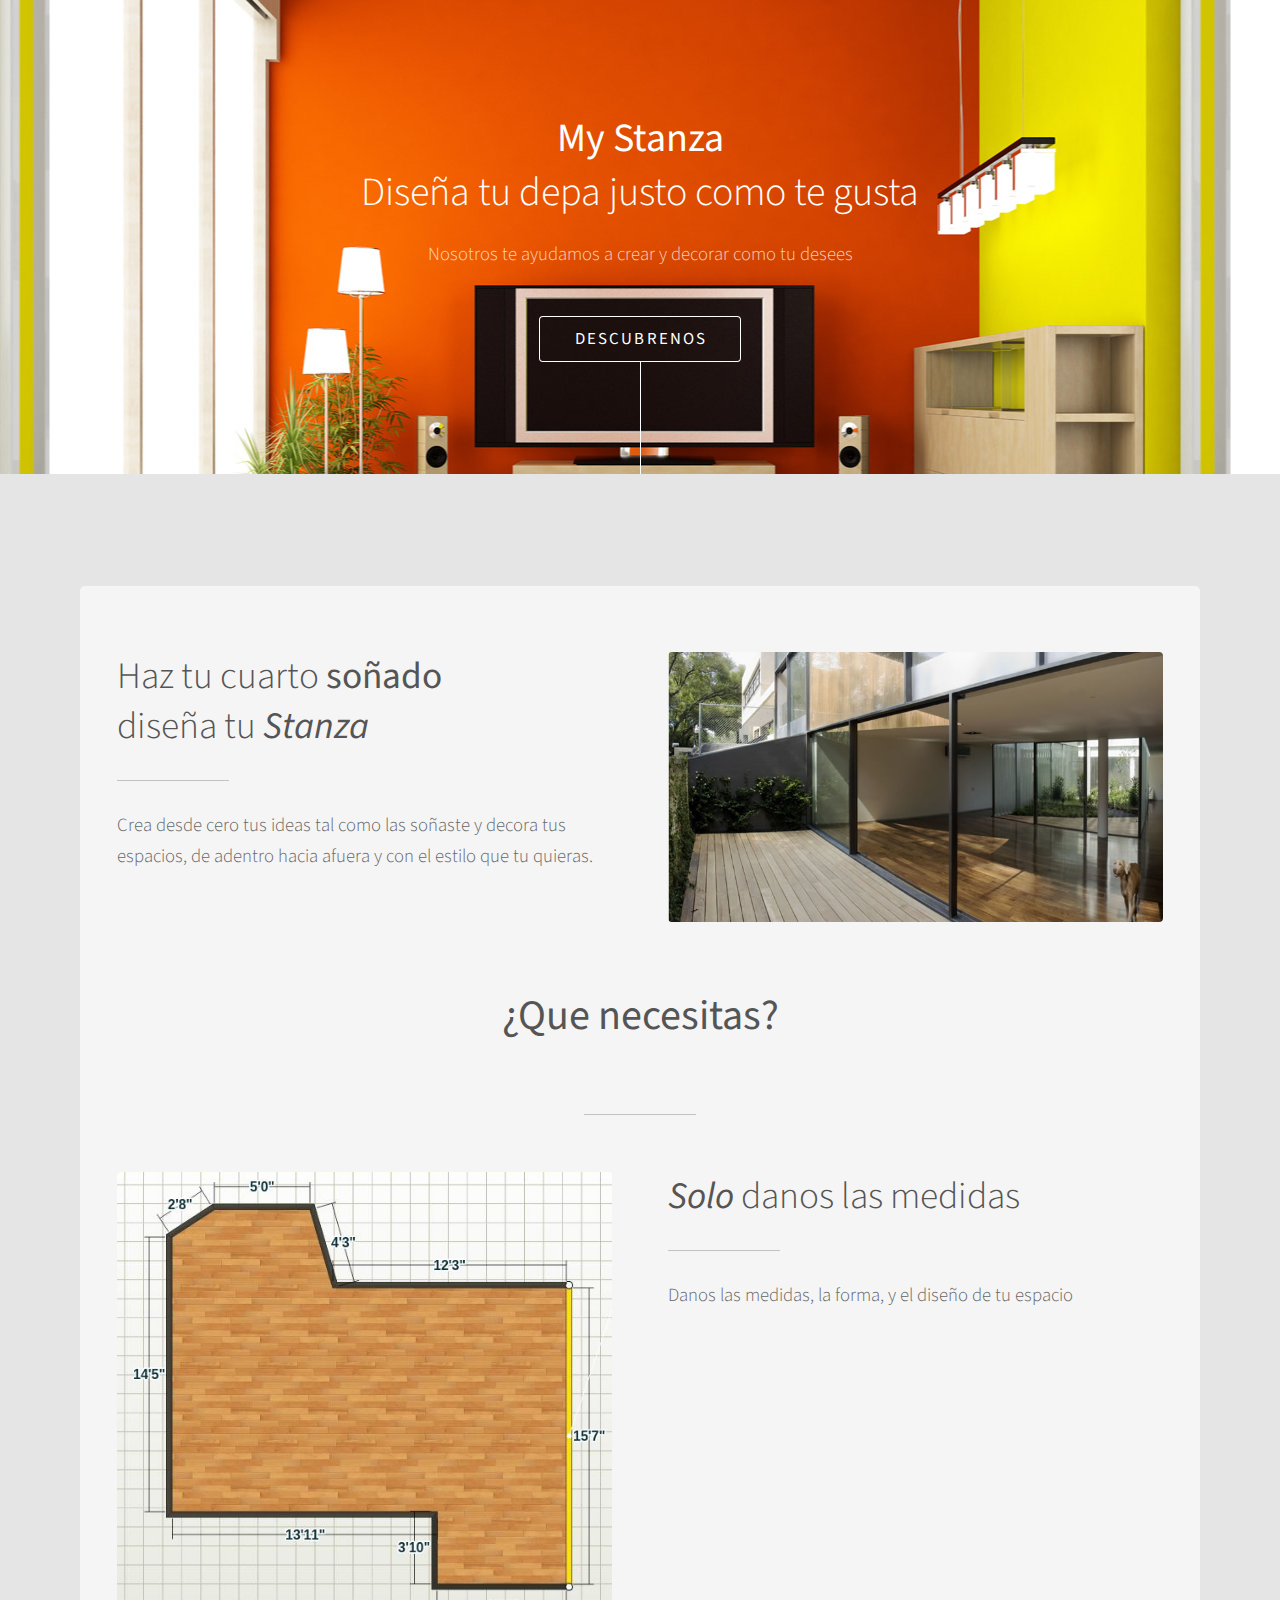
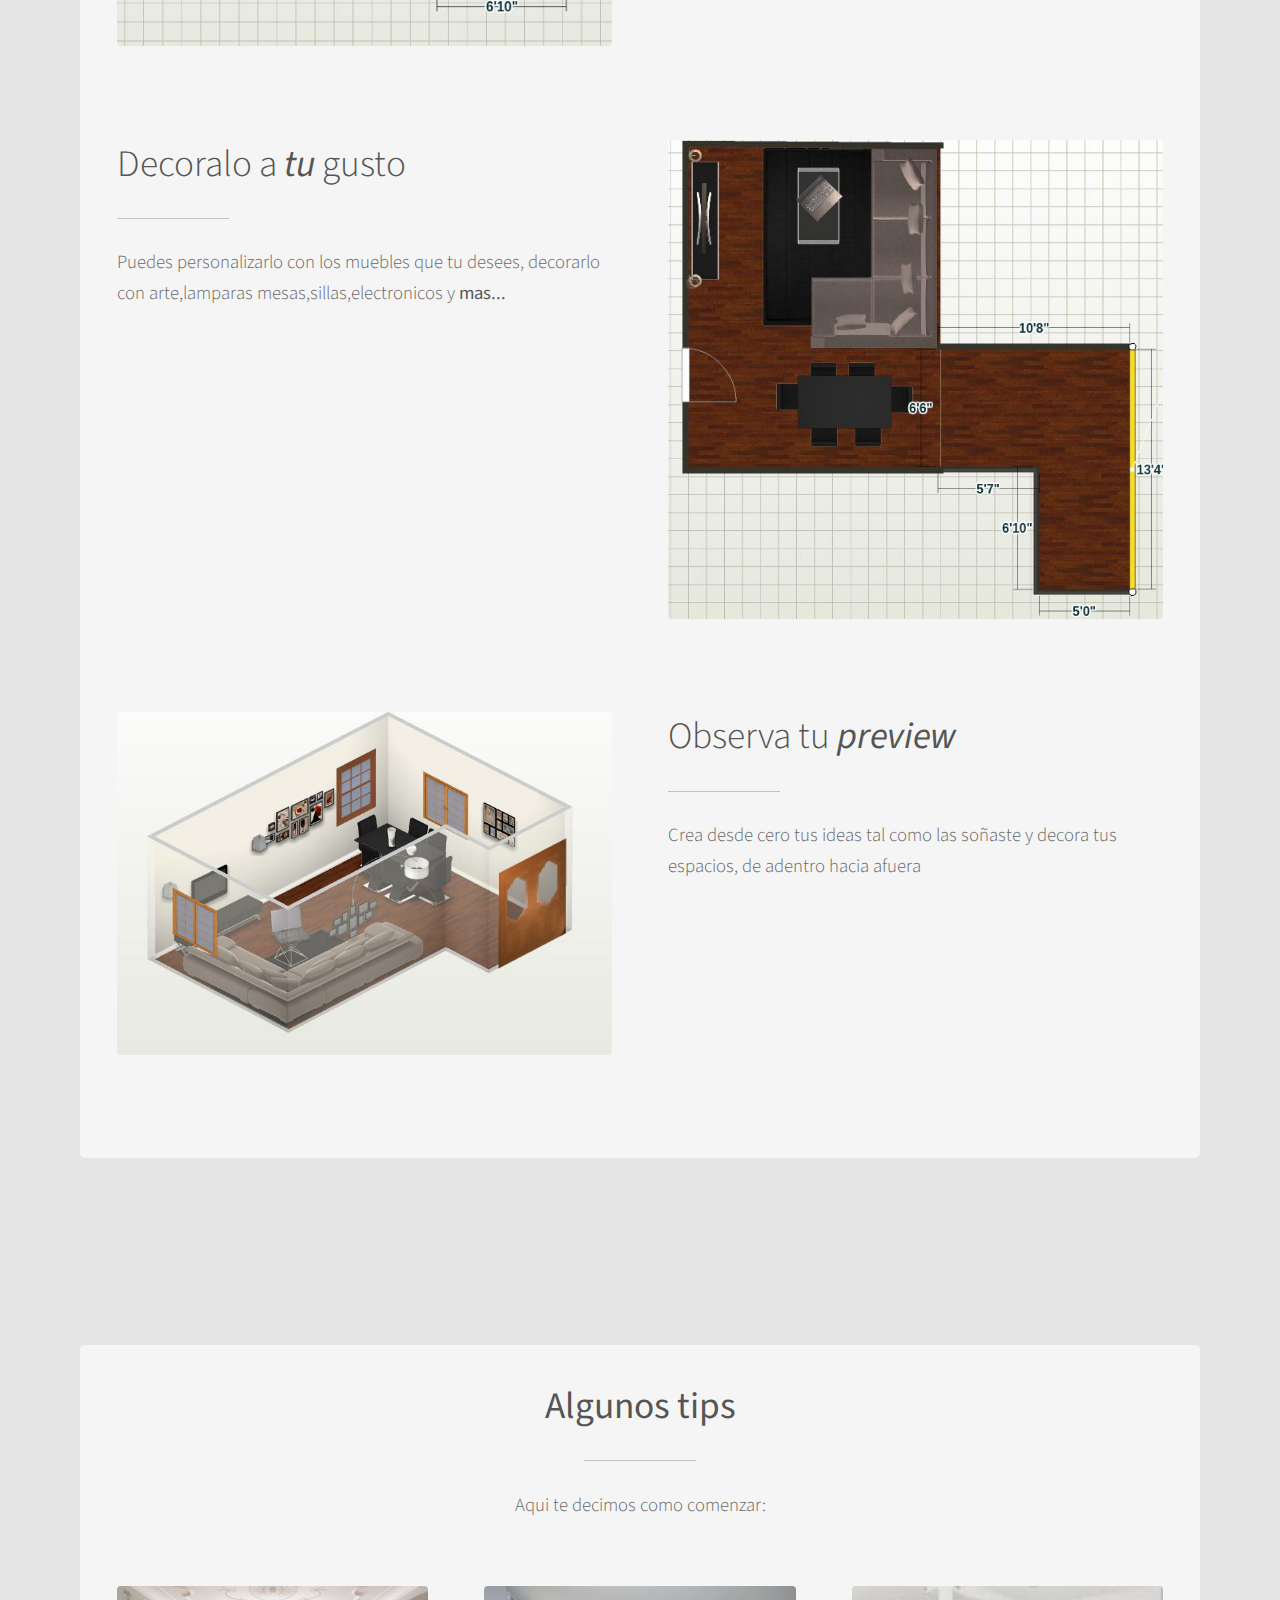
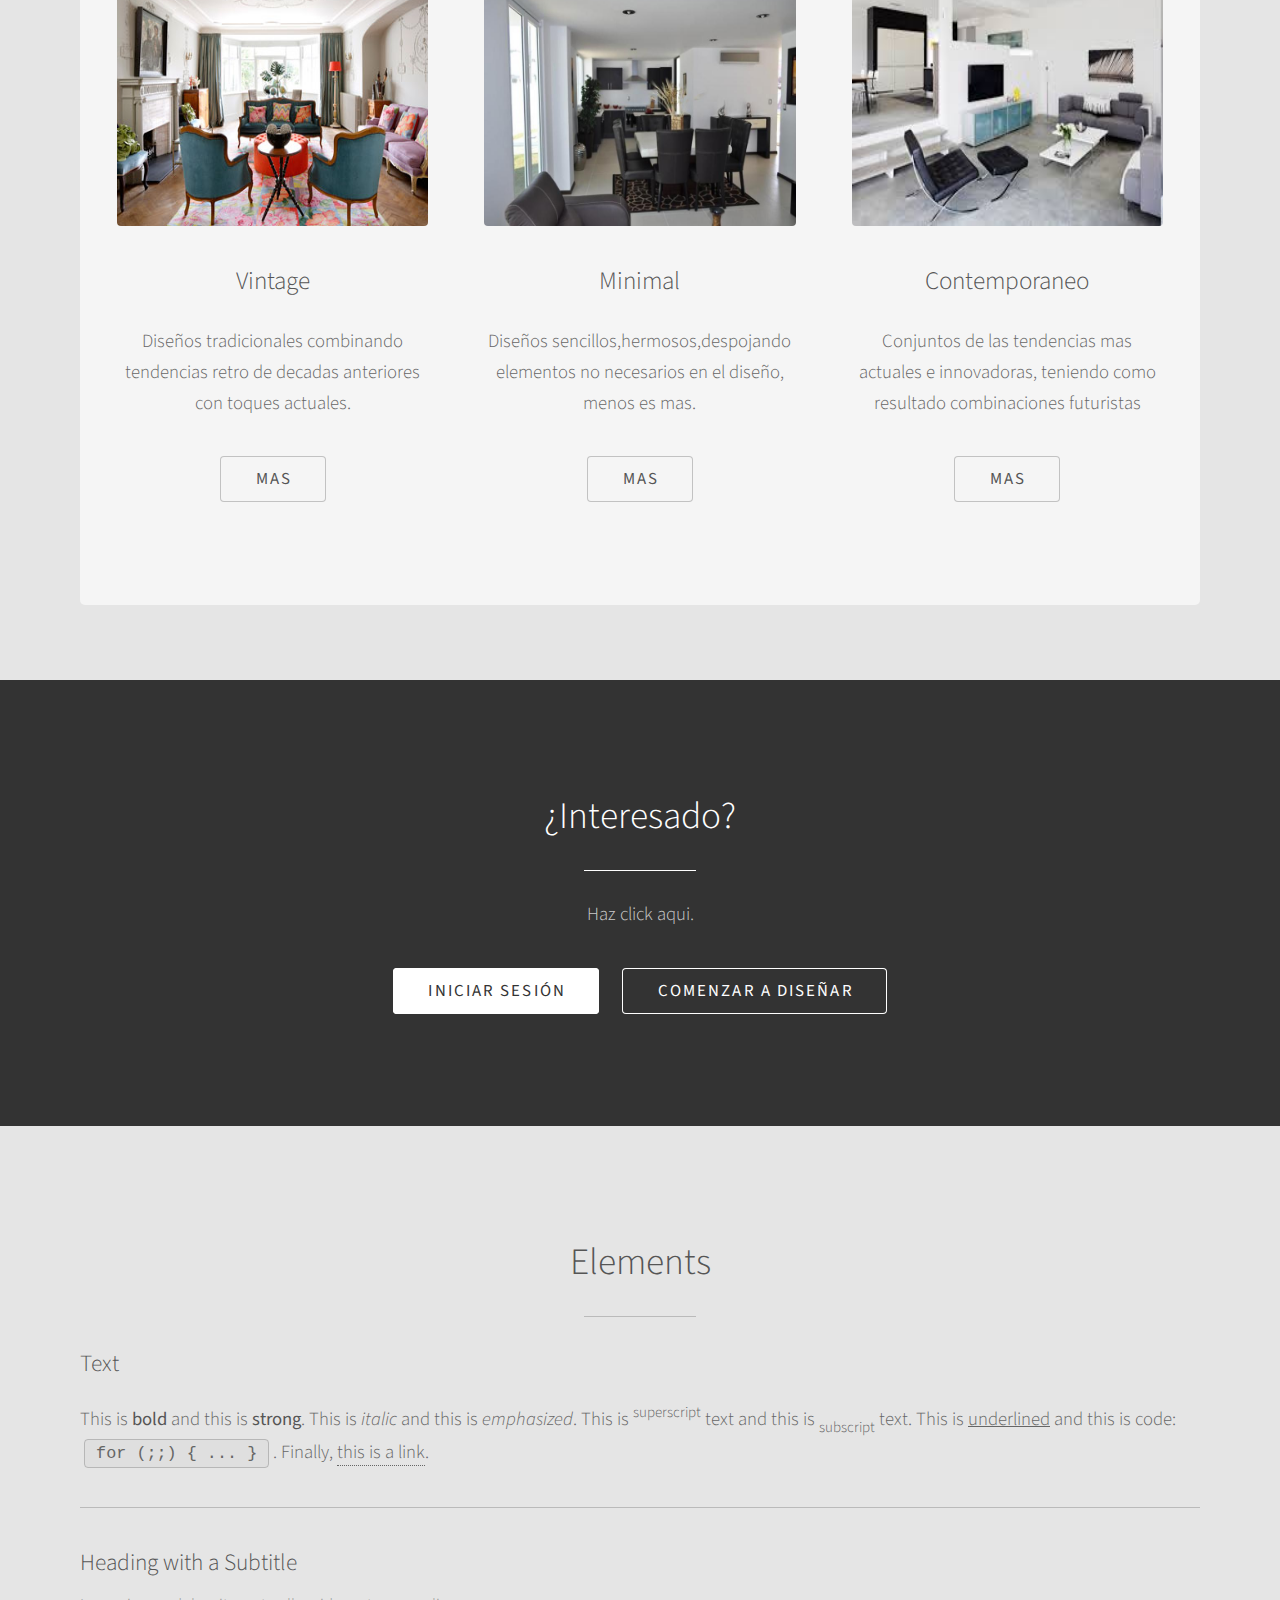
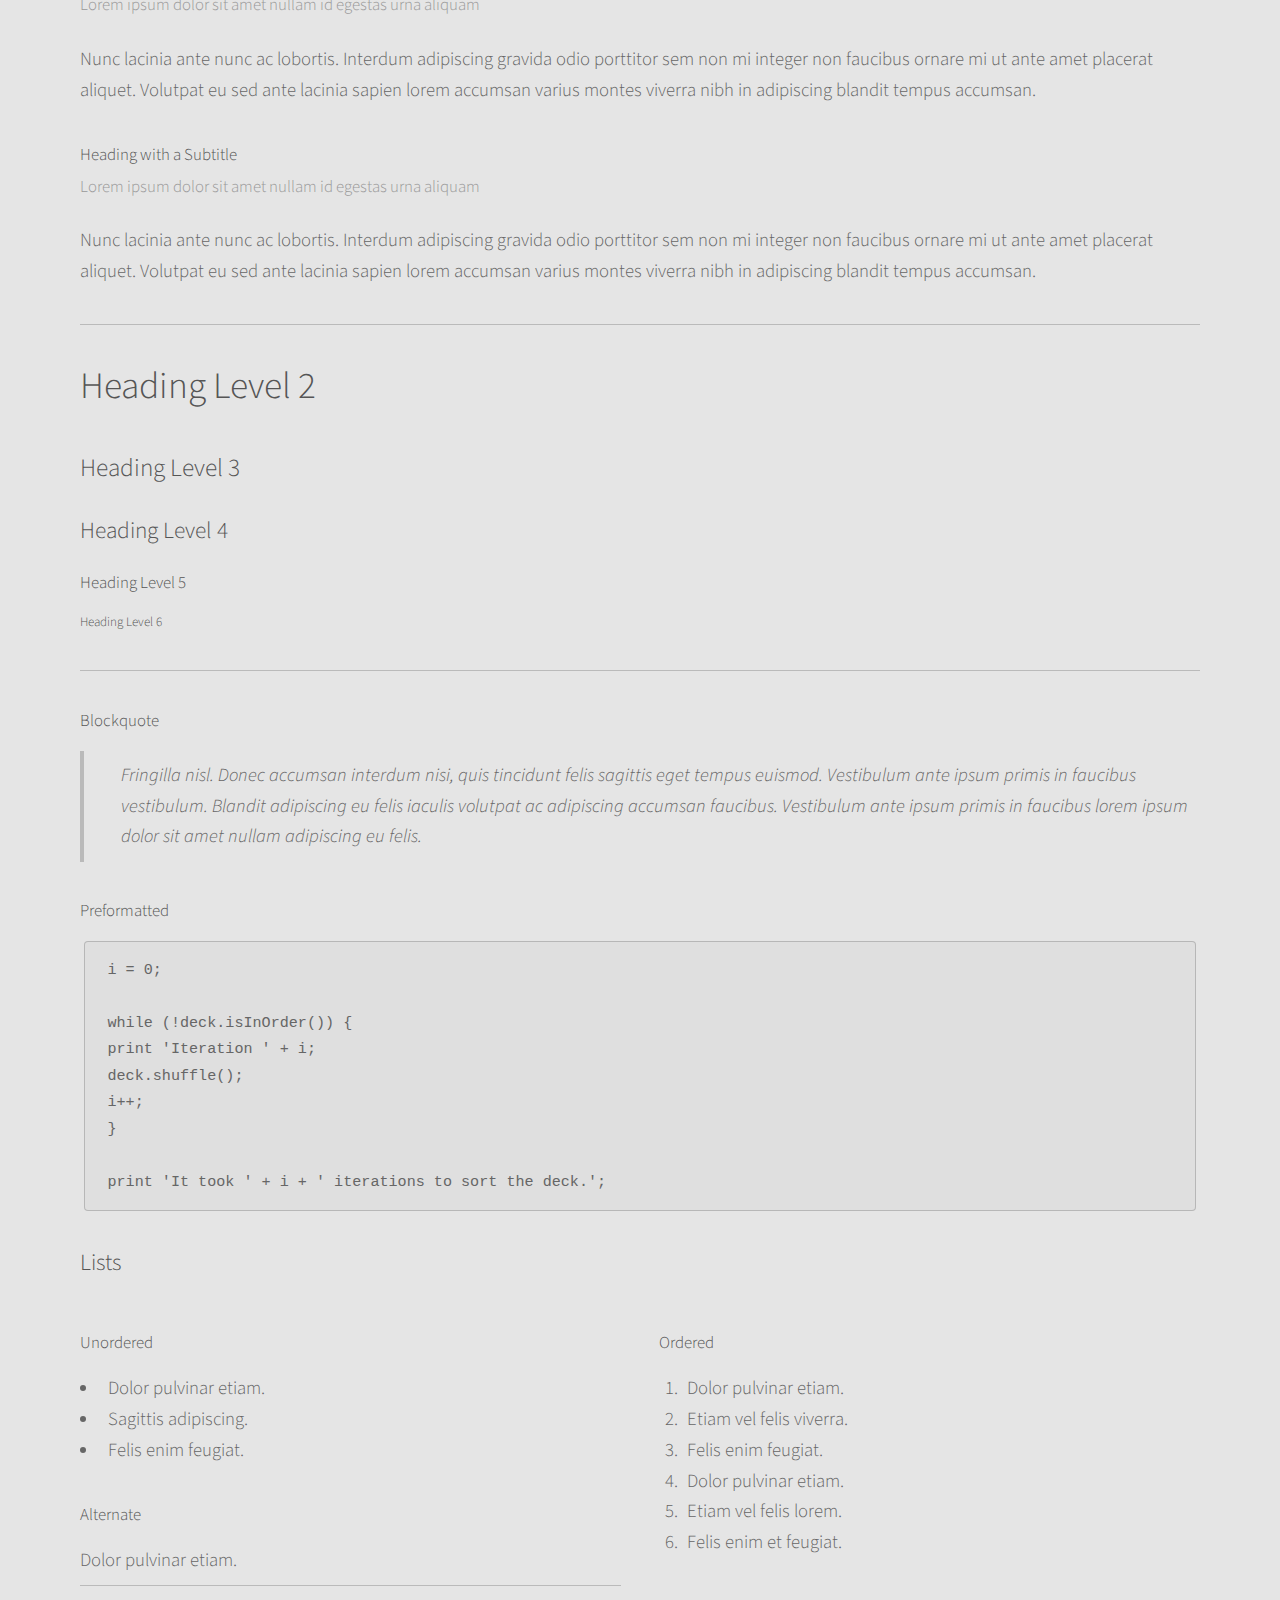
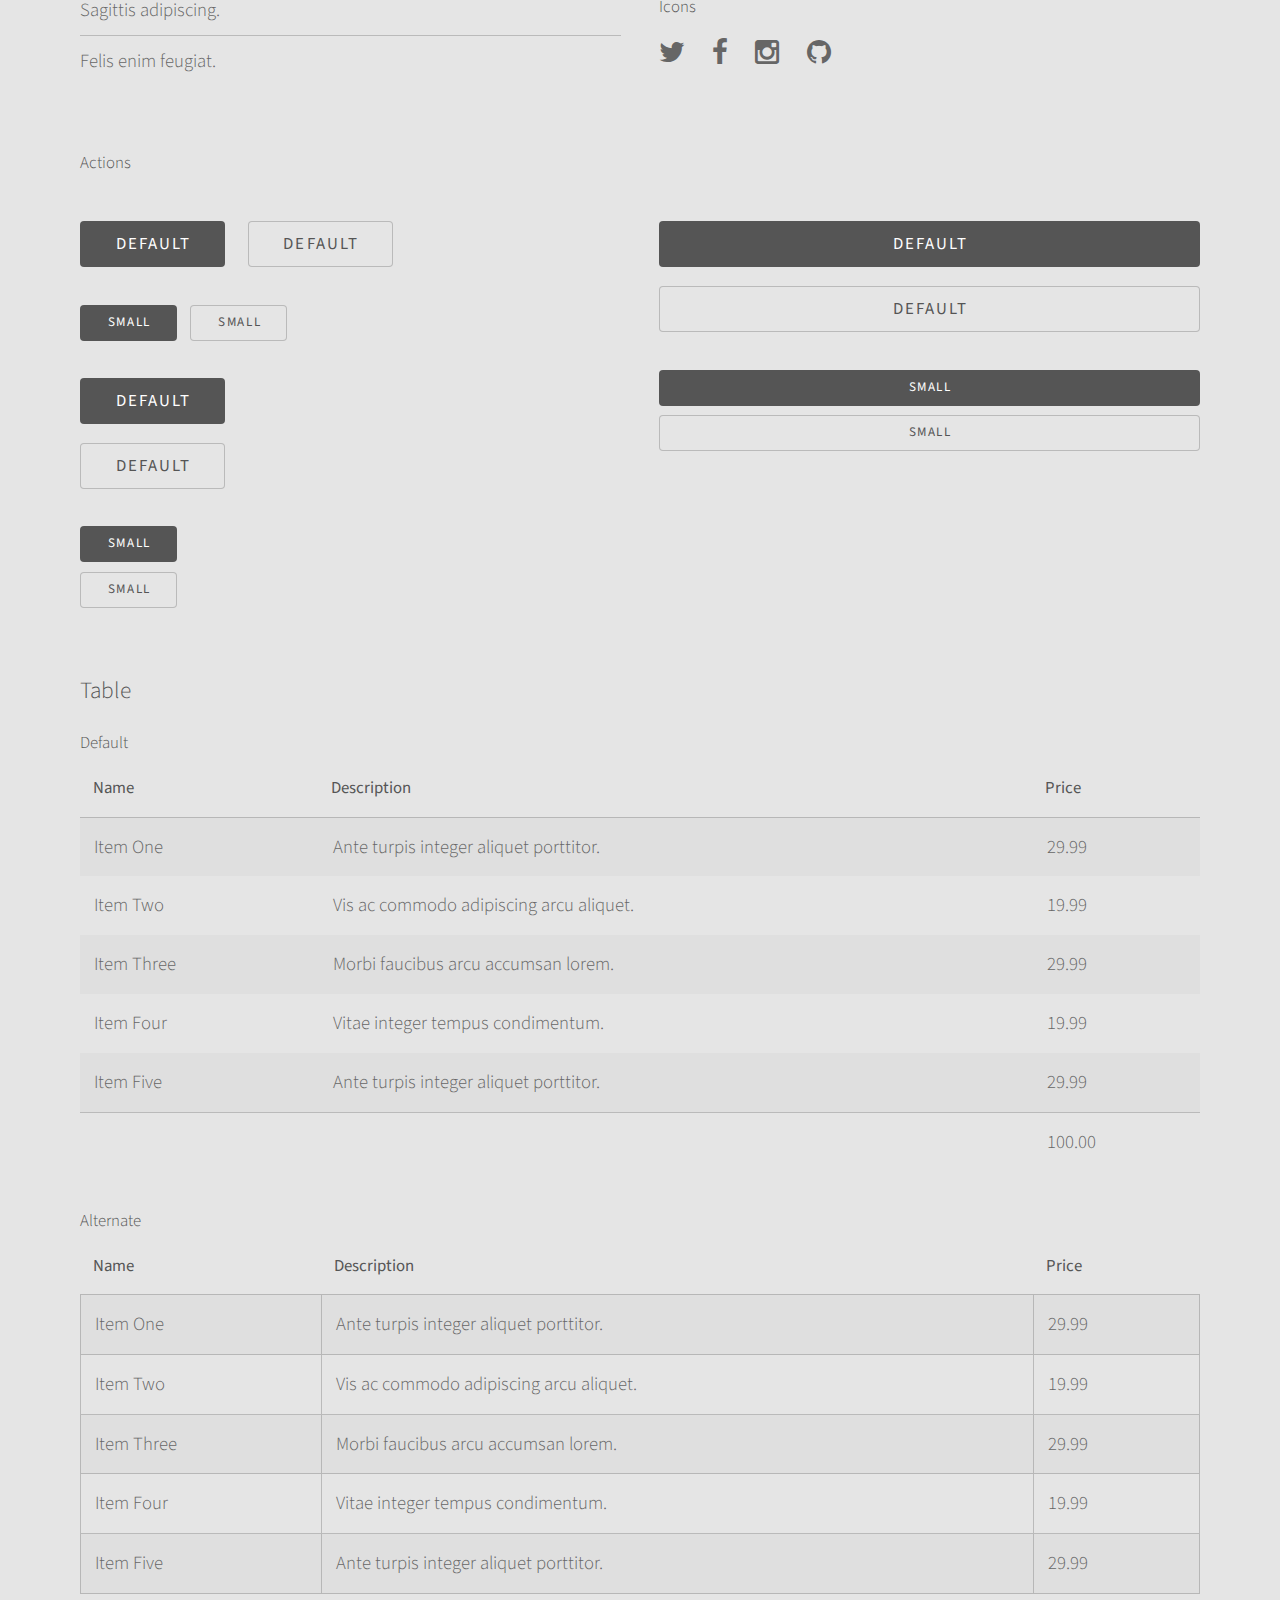
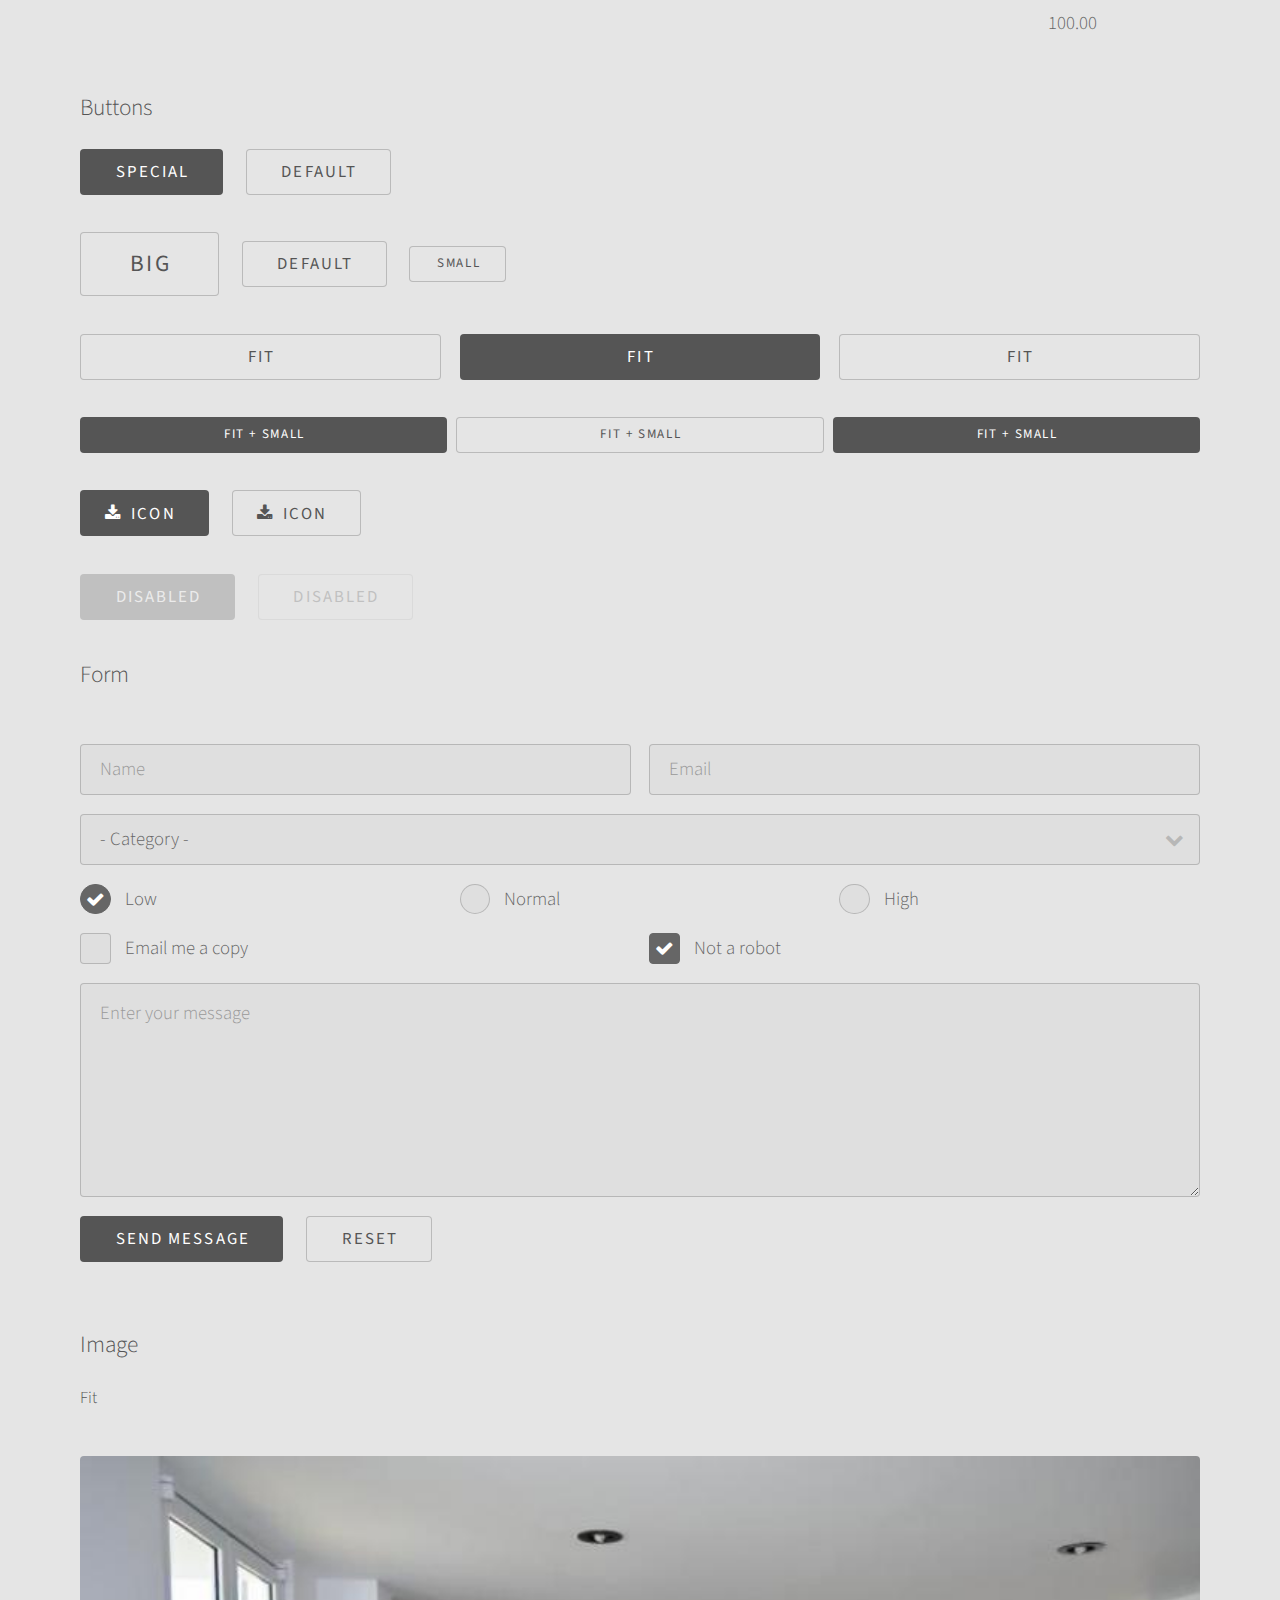
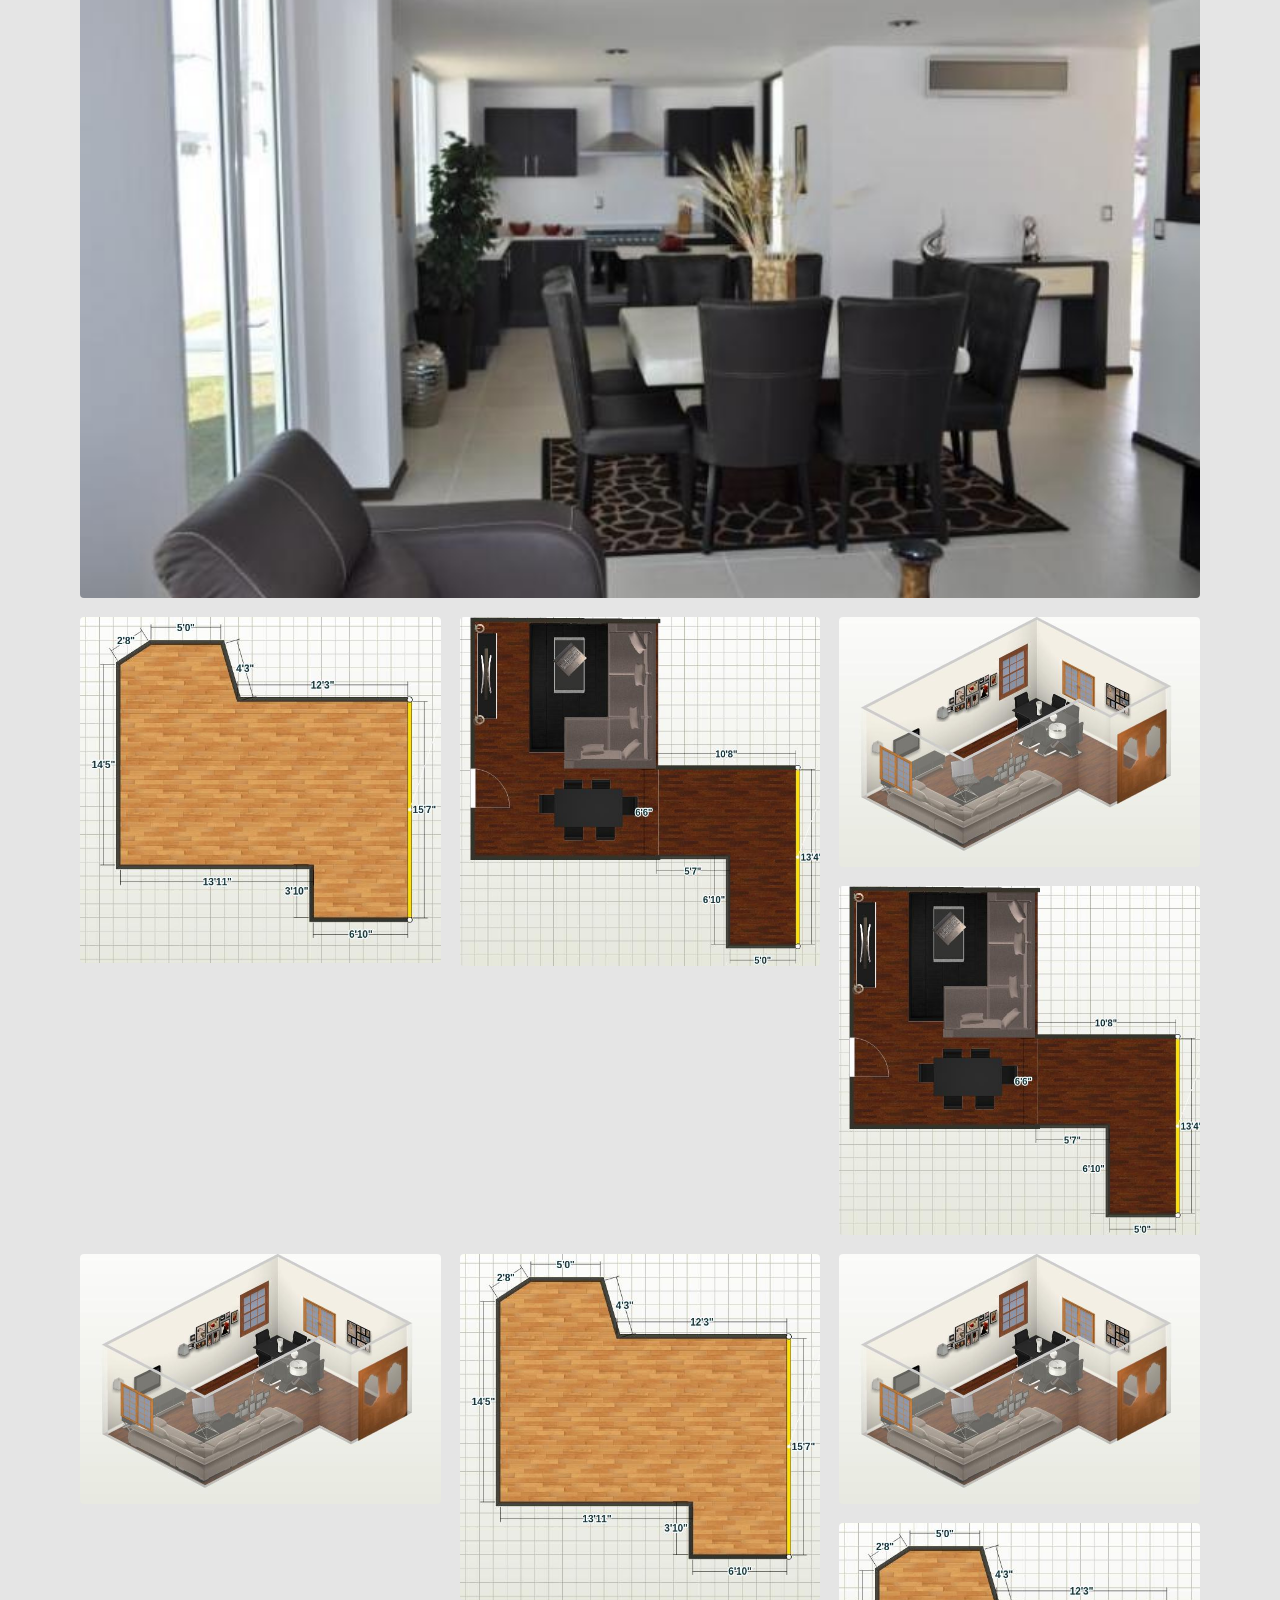
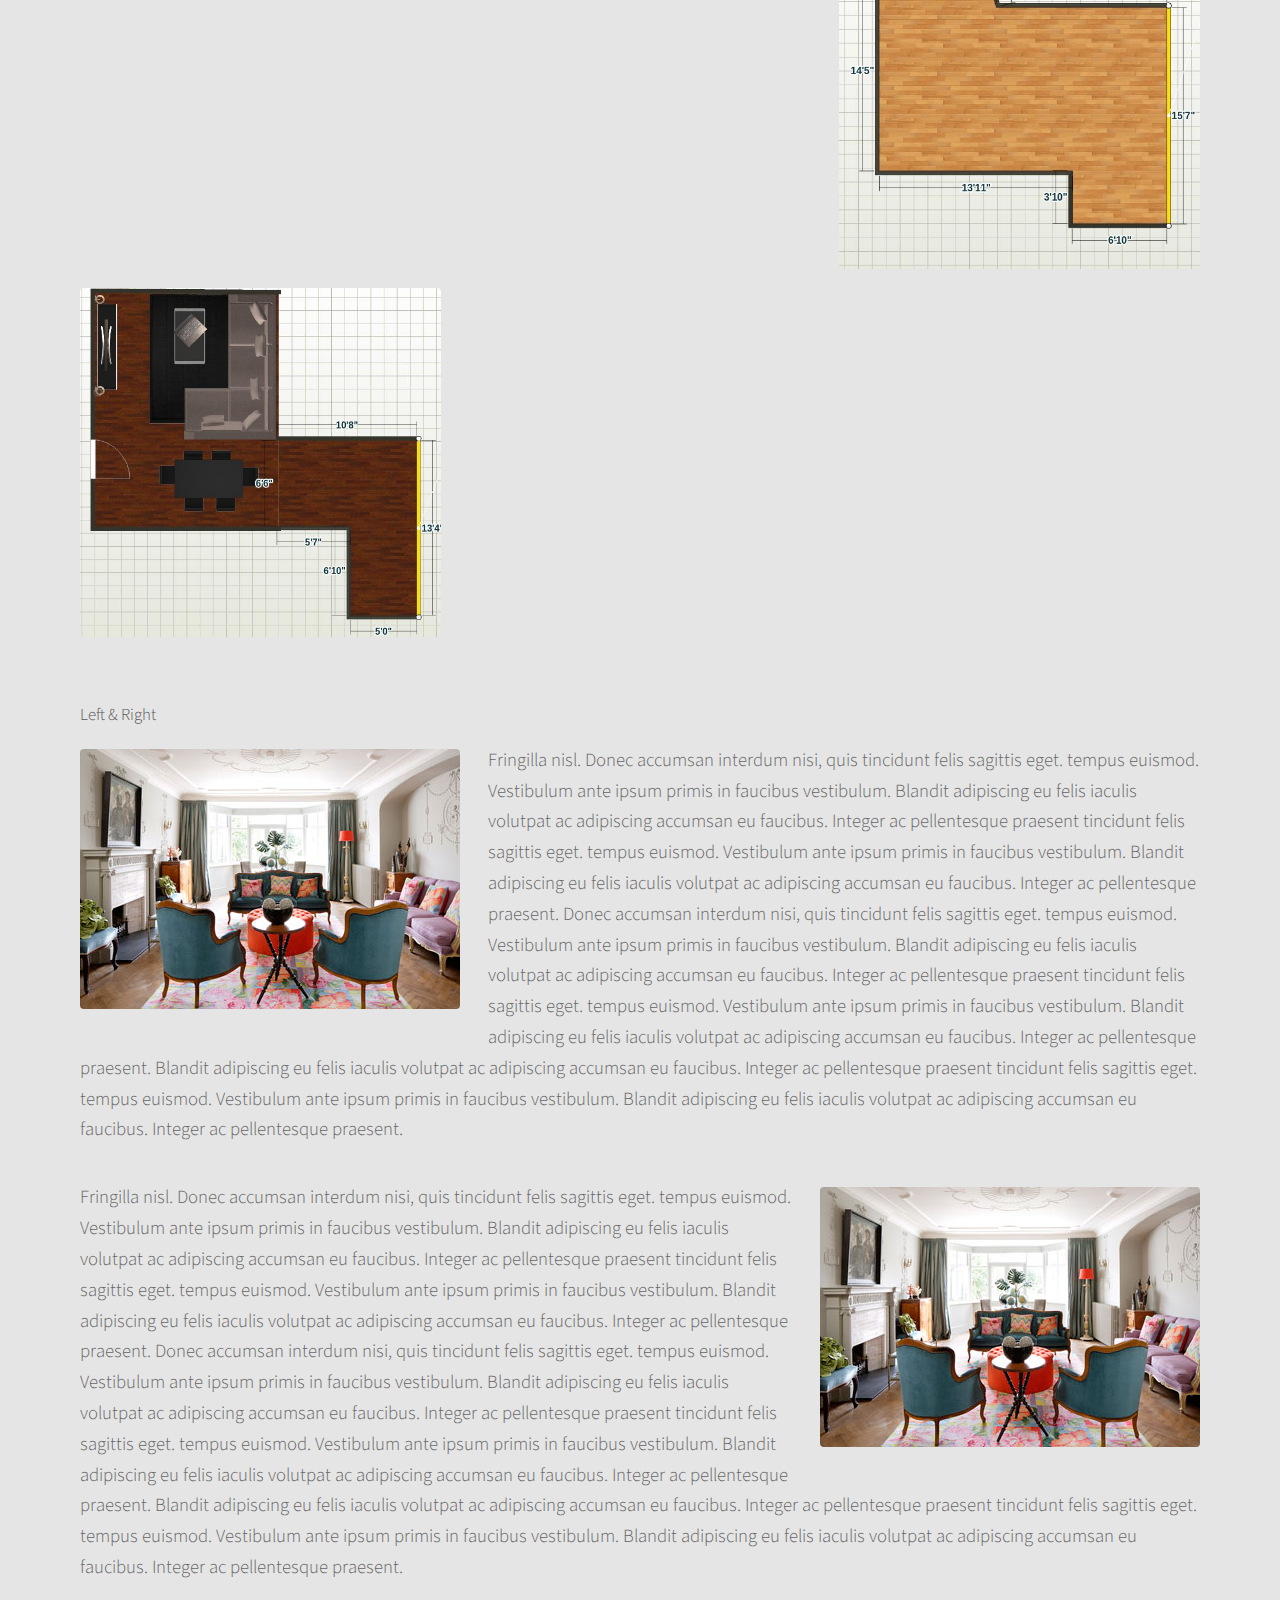
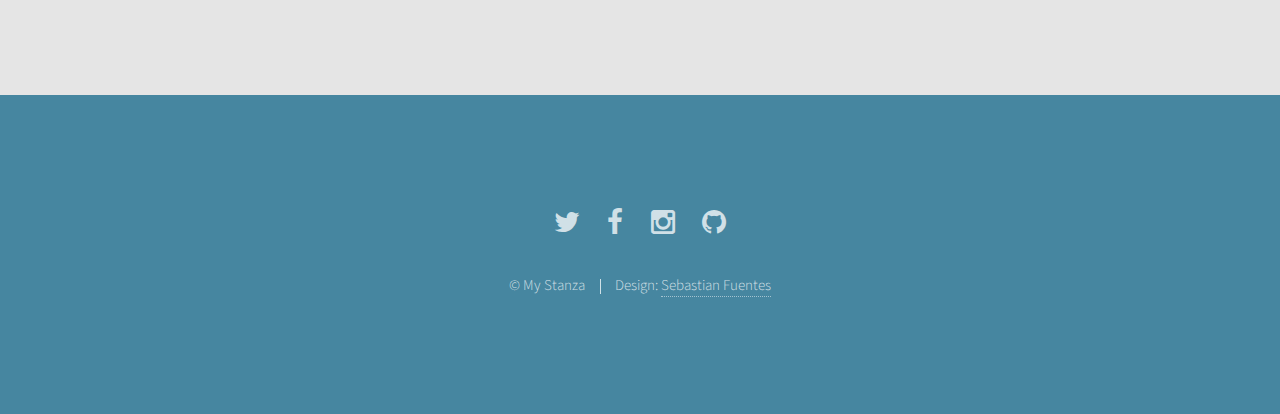
==== commit 850b9125: ":bowtie: landing page finished" ====
--- a/index.html
+++ b/index.html
@@ -106,23 +106,23 @@
 						<div class="4u 12u$(medium)">
 							<figure class="image fit mini"><img src="images/pic05.jpg" alt="" /></figure>
 							<h3>Vintage</h3>
-							<p>Diseños tradicionales trayendo tendencias retro con toques actuales</p>
+							<p>Diseños tradicionales combinando  tendencias retro de decadas anteriores con toques actuales.</p>
 							<ul class="actions">
 								<li><a href="#" class="button">Mas</a></li>
 							</ul>
 						</div>
 						<div class="4u 12u$(medium)">
-							<figure class="image fit mini"><img src="images/pic03.jpg" alt="" /></figure>
+							<figure class="image fit mini"><img src="images/pic06.jpg" alt="" /></figure>
 							<h3>Minimal</h3>
-							<p>Adipiscing a commodo ante nunc magna lorem et interdum mi ante nunc lobortis non amet vis sed volutpat et nascetur.</p>
+							<p>Diseños sencillos,hermosos,despojando elementos no necesarios en el diseño, menos es mas.</p>
 							<ul class="actions">
 								<li><a href="#" class="button">Mas</a></li>
 							</ul>
 						</div>
 						<div class="4u$ 12u$(medium)">
-							<figure class="image fit mini"><img src="images/pic05.jpg" alt="" /></figure>
+							<figure class="image fit mini"><img src="images/pic07.jpg" alt="" /></figure>
 							<h3>Contemporaneo</h3>
-							<p>Adipiscing a commodo ante nunc magna lorem et interdum mi ante nunc lobortis non amet vis sed volutpat et nascetur.</p>
+							<p>Conjuntos de las tendencias mas actuales e innovadoras, teniendo como resultado combinaciones futuristas</p>
 							<ul class="actions">
 								<li><a href="#" class="button">Mas</a></li>
 							</ul>
@@ -135,19 +135,18 @@
 			<section id="four" class="main style2 special">
 				<div class="container">
 					<header class="major">
-						<h2>Ipsum feugiat consequat?</h2>
+						<h2>¿Interesado?</h2>
 					</header>
-					<p>Sed lacus nascetur ac ante amet sapien.</p>
+					<p>Haz click aqui.</p>
 					<ul class="actions uniform">
-						<li><a href="#" class="button special">Sign Up</a></li>
-						<li><a href="#" class="button">Learn More</a></li>
+						<li><a href="#" class="button special">Iniciar Sesión</a></li>
+						<li><a href="#" class="button">Comenzar a diseñar</a></li>
 					</ul>
 				</div>
 			</section>
 
 		<!-- Five -->
-		<!--
-			<section id="five" class="main style1">
+					<section id="five" class="main style1">
 				<div class="container">
 					<header class="major special">
 						<h2>Elements</h2>
@@ -463,7 +462,7 @@
 
 				</div>
 			</section>
-		-->
+		
 
 		<!-- Footer -->
 			<section id="footer">
@@ -472,10 +471,9 @@
 					<li><a href="#" class="icon alt fa-facebook"><span class="label">Facebook</span></a></li>
 					<li><a href="#" class="icon alt fa-instagram"><span class="label">Instagram</span></a></li>
 					<li><a href="#" class="icon alt fa-github"><span class="label">GitHub</span></a></li>
-					<li><a href="#" class="icon alt fa-envelope"><span class="label">Email</span></a></li>
 				</ul>
 				<ul class="copyright">
-					<li>&copy; Untitled</li><li>Design: <a href="http://html5up.net">HTML5 UP</a></li>
+					<li>&copy; My Stanza</li><li>Design: <a href="www.github.com/sebastianfuentes">Sebastian Fuentes</a></li>
 				</ul>
 			</section>
 
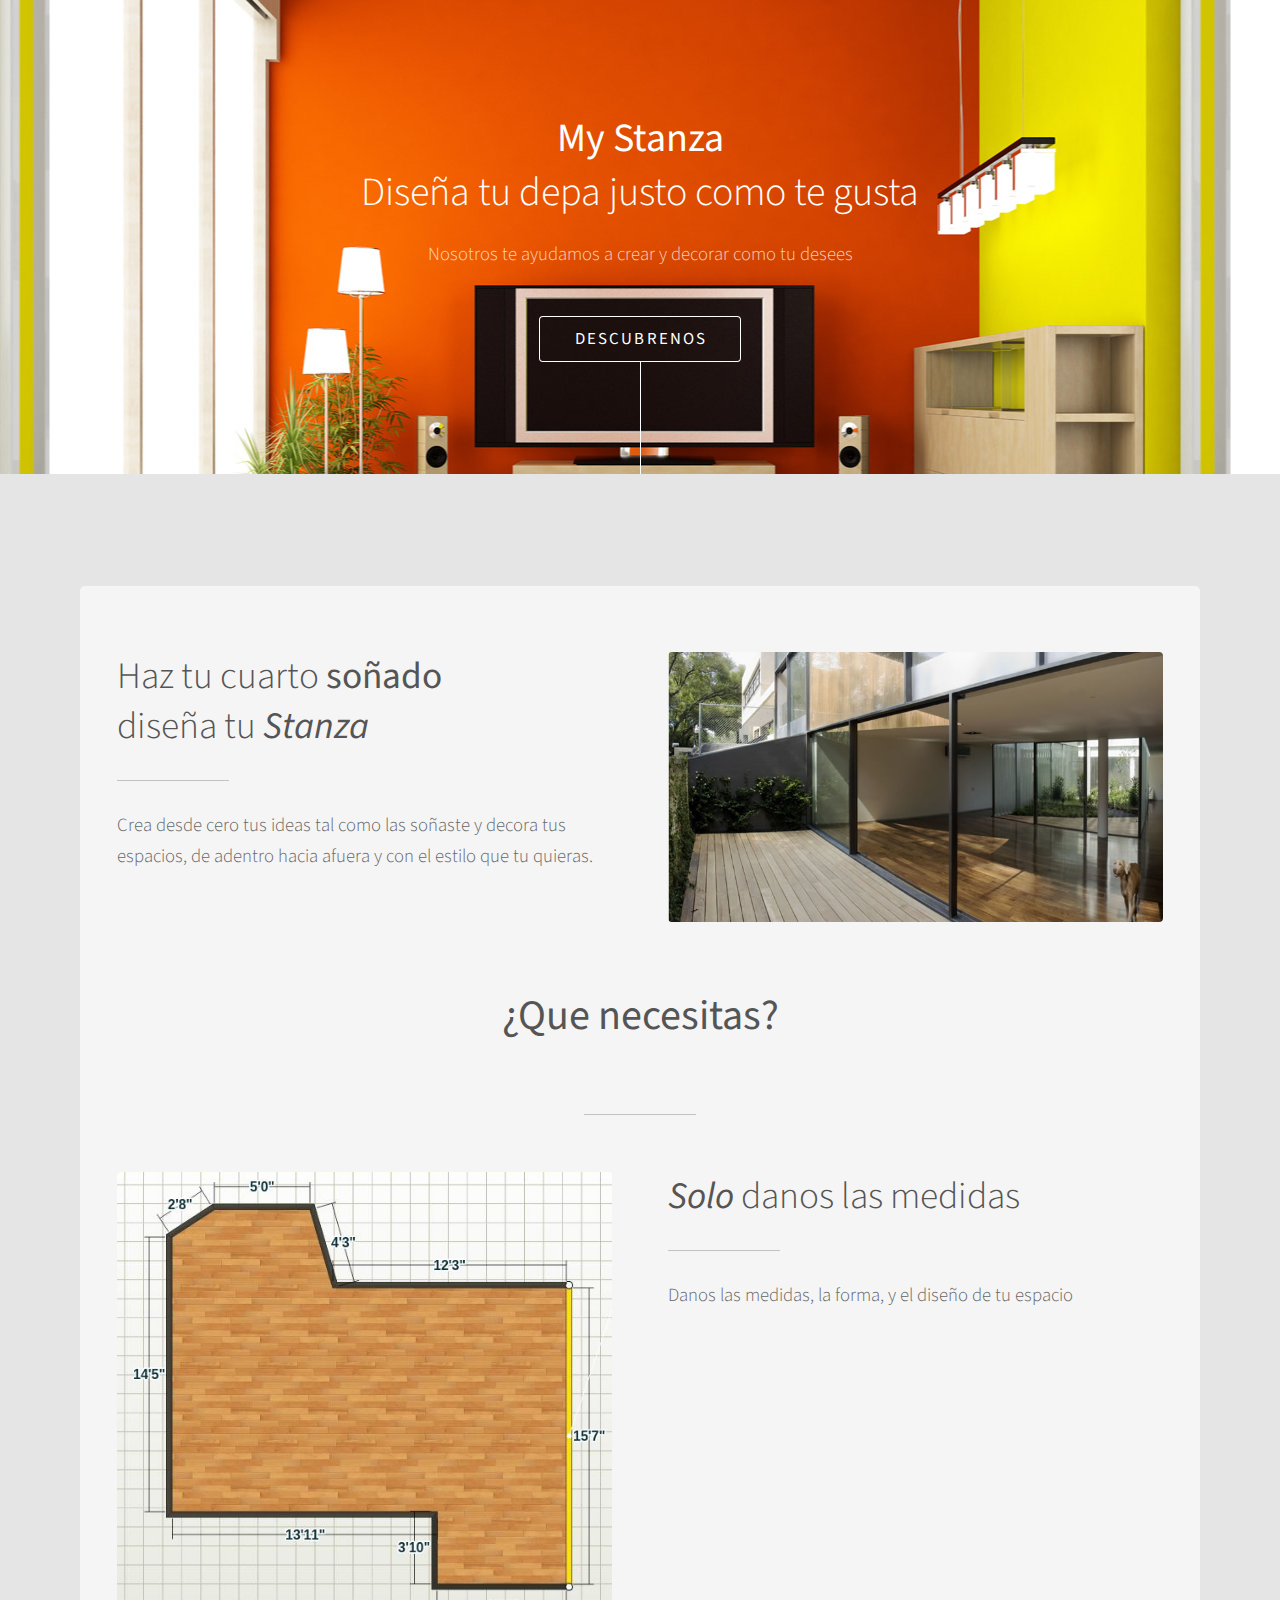
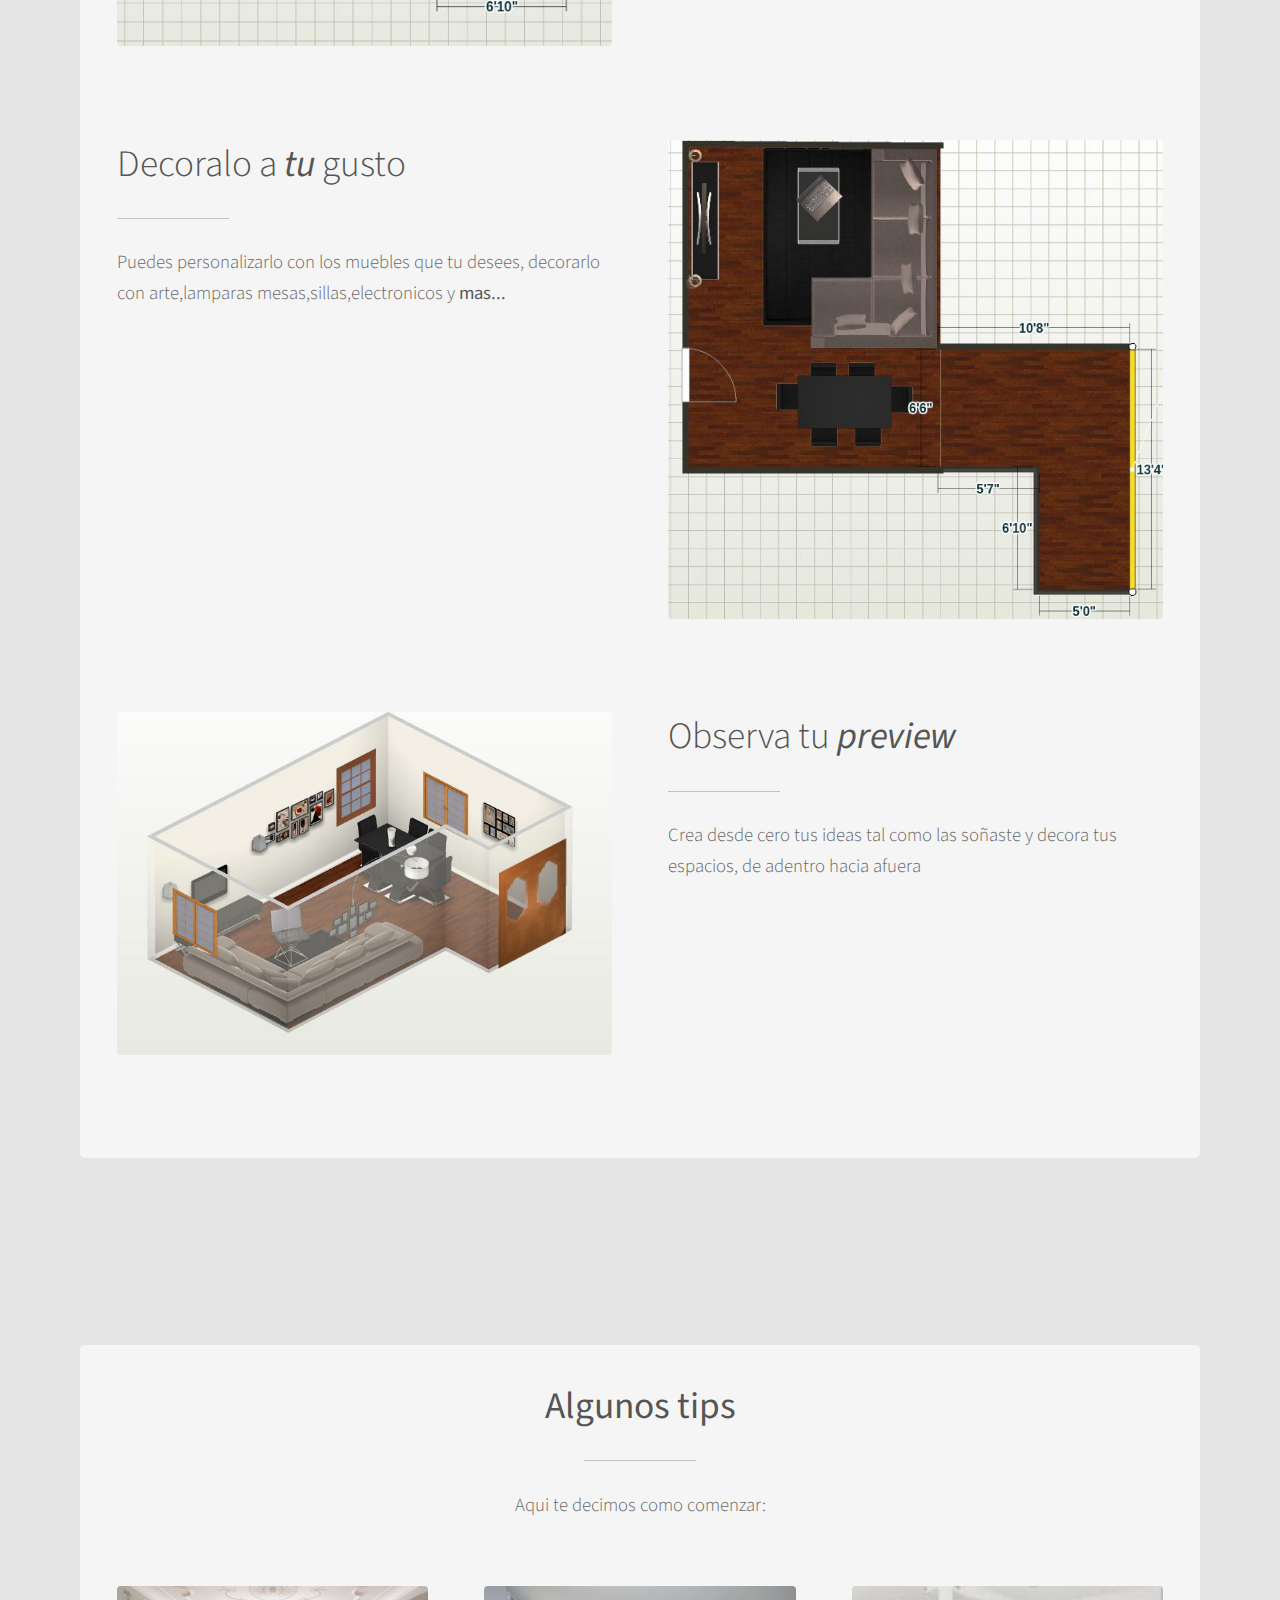
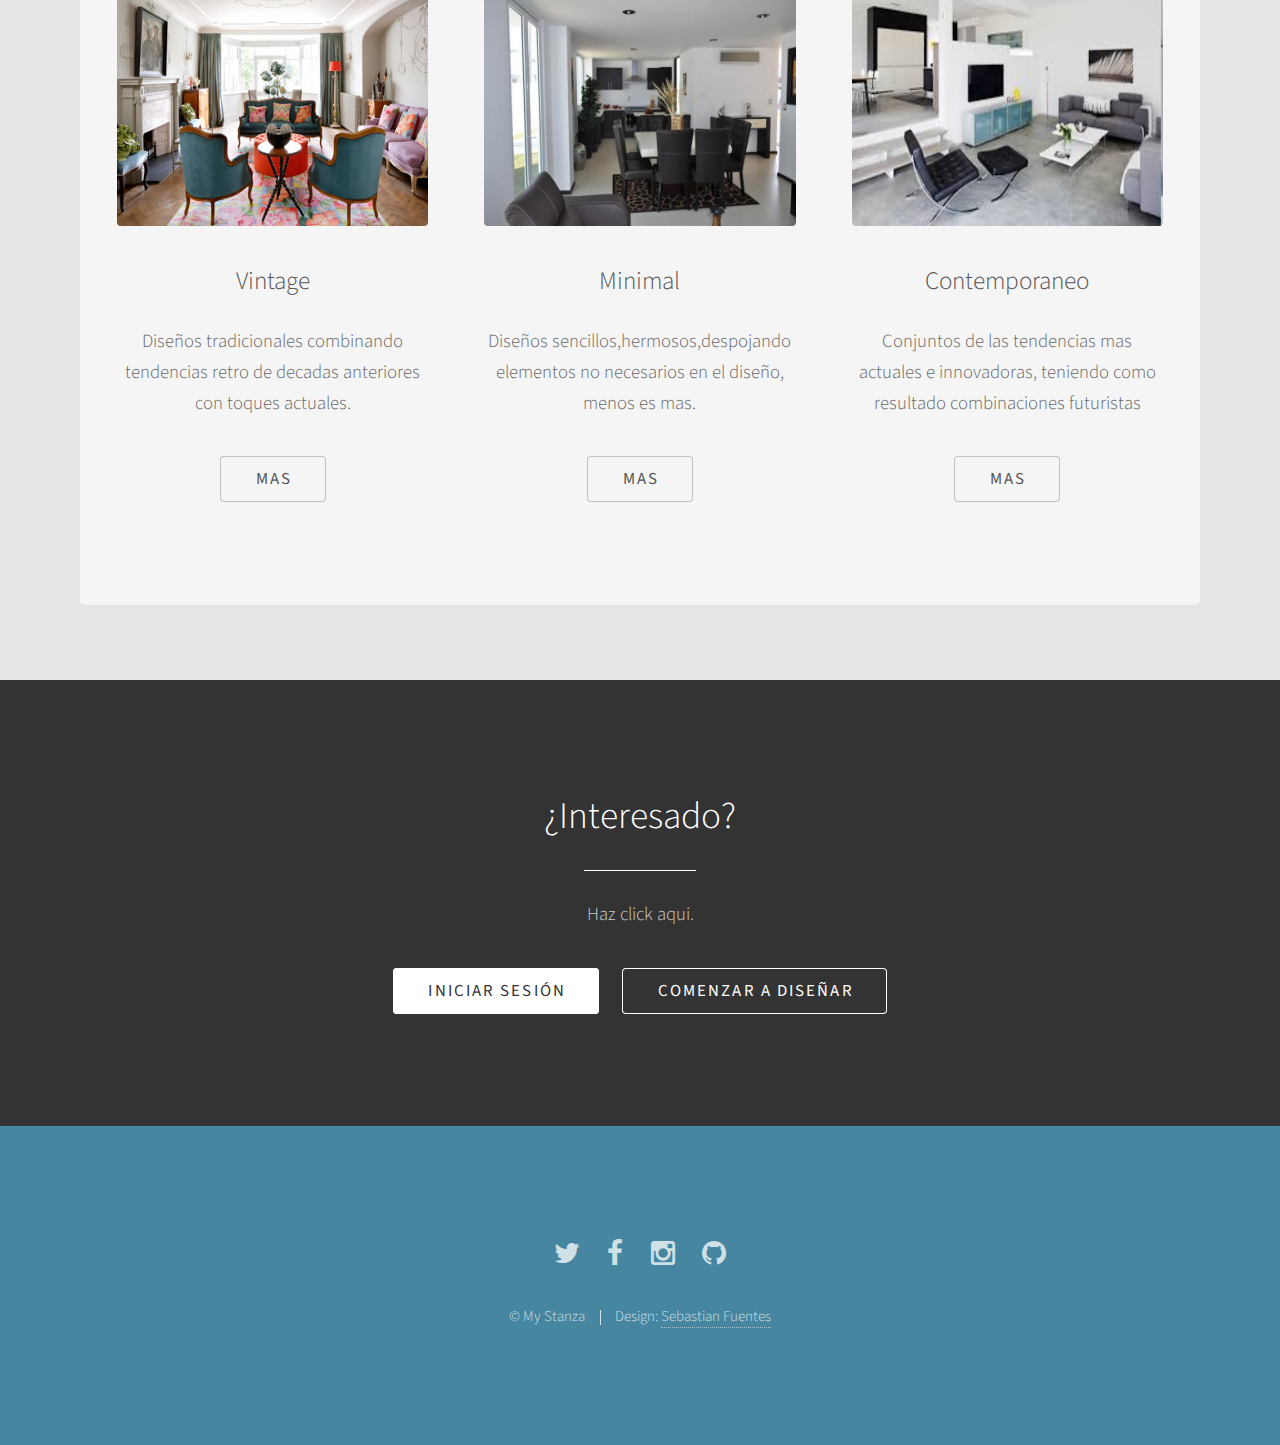
==== commit 7a9fda9e: "fixed informative section" ====
--- a/index.html
+++ b/index.html
@@ -144,326 +144,6 @@
 					</ul>
 				</div>
 			</section>
-
-		<!-- Five -->
-					<section id="five" class="main style1">
-				<div class="container">
-					<header class="major special">
-						<h2>Elements</h2>
-					</header>
-
-					<section>
-						<h4>Text</h4>
-						<p>This is <b>bold</b> and this is <strong>strong</strong>. This is <i>italic</i> and this is <em>emphasized</em>.
-						This is <sup>superscript</sup> text and this is <sub>subscript</sub> text.
-						This is <u>underlined</u> and this is code: <code>for (;;) { ... }</code>. Finally, <a href="#">this is a link</a>.</p>
-						<hr />
-						<header>
-							<h4>Heading with a Subtitle</h4>
-							<p>Lorem ipsum dolor sit amet nullam id egestas urna aliquam</p>
-						</header>
-						<p>Nunc lacinia ante nunc ac lobortis. Interdum adipiscing gravida odio porttitor sem non mi integer non faucibus ornare mi ut ante amet placerat aliquet. Volutpat eu sed ante lacinia sapien lorem accumsan varius montes viverra nibh in adipiscing blandit tempus accumsan.</p>
-						<header>
-							<h5>Heading with a Subtitle</h5>
-							<p>Lorem ipsum dolor sit amet nullam id egestas urna aliquam</p>
-						</header>
-						<p>Nunc lacinia ante nunc ac lobortis. Interdum adipiscing gravida odio porttitor sem non mi integer non faucibus ornare mi ut ante amet placerat aliquet. Volutpat eu sed ante lacinia sapien lorem accumsan varius montes viverra nibh in adipiscing blandit tempus accumsan.</p>
-						<hr />
-						<h2>Heading Level 2</h2>
-						<h3>Heading Level 3</h3>
-						<h4>Heading Level 4</h4>
-						<h5>Heading Level 5</h5>
-						<h6>Heading Level 6</h6>
-						<hr />
-						<h5>Blockquote</h5>
-						<blockquote>Fringilla nisl. Donec accumsan interdum nisi, quis tincidunt felis sagittis eget tempus euismod. Vestibulum ante ipsum primis in faucibus vestibulum. Blandit adipiscing eu felis iaculis volutpat ac adipiscing accumsan faucibus. Vestibulum ante ipsum primis in faucibus lorem ipsum dolor sit amet nullam adipiscing eu felis.</blockquote>
-						<h5>Preformatted</h5>
-						<pre><code>i = 0;
-
-while (!deck.isInOrder()) {
-print 'Iteration ' + i;
-deck.shuffle();
-i++;
-}
-
-print 'It took ' + i + ' iterations to sort the deck.';</code></pre>
-					</section>
-
-					<section>
-						<h4>Lists</h4>
-						<div class="row">
-							<div class="6u 12u$(medium)">
-								<h5>Unordered</h5>
-								<ul>
-									<li>Dolor pulvinar etiam.</li>
-									<li>Sagittis adipiscing.</li>
-									<li>Felis enim feugiat.</li>
-								</ul>
-								<h5>Alternate</h5>
-								<ul class="alt">
-									<li>Dolor pulvinar etiam.</li>
-									<li>Sagittis adipiscing.</li>
-									<li>Felis enim feugiat.</li>
-								</ul>
-							</div>
-							<div class="6u$ 12u$(medium)">
-								<h5>Ordered</h5>
-								<ol>
-									<li>Dolor pulvinar etiam.</li>
-									<li>Etiam vel felis viverra.</li>
-									<li>Felis enim feugiat.</li>
-									<li>Dolor pulvinar etiam.</li>
-									<li>Etiam vel felis lorem.</li>
-									<li>Felis enim et feugiat.</li>
-								</ol>
-								<h5>Icons</h5>
-								<ul class="icons">
-									<li><a href="#" class="icon fa-twitter"><span class="label">Twitter</span></a></li>
-									<li><a href="#" class="icon fa-facebook"><span class="label">Facebook</span></a></li>
-									<li><a href="#" class="icon fa-instagram"><span class="label">Instagram</span></a></li>
-									<li><a href="#" class="icon fa-github"><span class="label">Github</span></a></li>
-								</ul>
-							</div>
-						</div>
-						<h5>Actions</h5>
-						<div class="row">
-							<div class="6u 12u$(medium)">
-								<ul class="actions">
-									<li><a href="#" class="button special">Default</a></li>
-									<li><a href="#" class="button">Default</a></li>
-								</ul>
-								<ul class="actions small">
-									<li><a href="#" class="button special small">Small</a></li>
-									<li><a href="#" class="button small">Small</a></li>
-								</ul>
-								<ul class="actions vertical">
-									<li><a href="#" class="button special">Default</a></li>
-									<li><a href="#" class="button">Default</a></li>
-								</ul>
-								<ul class="actions vertical small">
-									<li><a href="#" class="button special small">Small</a></li>
-									<li><a href="#" class="button small">Small</a></li>
-								</ul>
-							</div>
-							<div class="6u 12u$(medium)">
-								<ul class="actions vertical">
-									<li><a href="#" class="button special fit">Default</a></li>
-									<li><a href="#" class="button fit">Default</a></li>
-								</ul>
-								<ul class="actions vertical small">
-									<li><a href="#" class="button special small fit">Small</a></li>
-									<li><a href="#" class="button small fit">Small</a></li>
-								</ul>
-							</div>
-						</div>
-					</section>
-
-					<section>
-						<h4>Table</h4>
-						<h5>Default</h5>
-						<div class="table-wrapper">
-							<table>
-								<thead>
-									<tr>
-										<th>Name</th>
-										<th>Description</th>
-										<th>Price</th>
-									</tr>
-								</thead>
-								<tbody>
-									<tr>
-										<td>Item One</td>
-										<td>Ante turpis integer aliquet porttitor.</td>
-										<td>29.99</td>
-									</tr>
-									<tr>
-										<td>Item Two</td>
-										<td>Vis ac commodo adipiscing arcu aliquet.</td>
-										<td>19.99</td>
-									</tr>
-									<tr>
-										<td>Item Three</td>
-										<td> Morbi faucibus arcu accumsan lorem.</td>
-										<td>29.99</td>
-									</tr>
-									<tr>
-										<td>Item Four</td>
-										<td>Vitae integer tempus condimentum.</td>
-										<td>19.99</td>
-									</tr>
-									<tr>
-										<td>Item Five</td>
-										<td>Ante turpis integer aliquet porttitor.</td>
-										<td>29.99</td>
-									</tr>
-								</tbody>
-								<tfoot>
-									<tr>
-										<td colspan="2"></td>
-										<td>100.00</td>
-									</tr>
-								</tfoot>
-							</table>
-						</div>
-
-						<h5>Alternate</h5>
-						<div class="table-wrapper">
-							<table class="alt">
-								<thead>
-									<tr>
-										<th>Name</th>
-										<th>Description</th>
-										<th>Price</th>
-									</tr>
-								</thead>
-								<tbody>
-									<tr>
-										<td>Item One</td>
-										<td>Ante turpis integer aliquet porttitor.</td>
-										<td>29.99</td>
-									</tr>
-									<tr>
-										<td>Item Two</td>
-										<td>Vis ac commodo adipiscing arcu aliquet.</td>
-										<td>19.99</td>
-									</tr>
-									<tr>
-										<td>Item Three</td>
-										<td> Morbi faucibus arcu accumsan lorem.</td>
-										<td>29.99</td>
-									</tr>
-									<tr>
-										<td>Item Four</td>
-										<td>Vitae integer tempus condimentum.</td>
-										<td>19.99</td>
-									</tr>
-									<tr>
-										<td>Item Five</td>
-										<td>Ante turpis integer aliquet porttitor.</td>
-										<td>29.99</td>
-									</tr>
-								</tbody>
-								<tfoot>
-									<tr>
-										<td colspan="2"></td>
-										<td>100.00</td>
-									</tr>
-								</tfoot>
-							</table>
-						</div>
-					</section>
-
-					<section>
-						<h4>Buttons</h4>
-						<ul class="actions">
-							<li><a href="#" class="button special">Special</a></li>
-							<li><a href="#" class="button">Default</a></li>
-						</ul>
-						<ul class="actions">
-							<li><a href="#" class="button big">Big</a></li>
-							<li><a href="#" class="button">Default</a></li>
-							<li><a href="#" class="button small">Small</a></li>
-						</ul>
-						<ul class="actions fit">
-							<li><a href="#" class="button fit">Fit</a></li>
-							<li><a href="#" class="button special fit">Fit</a></li>
-							<li><a href="#" class="button fit">Fit</a></li>
-						</ul>
-						<ul class="actions fit small">
-							<li><a href="#" class="button special fit small">Fit + Small</a></li>
-							<li><a href="#" class="button fit small">Fit + Small</a></li>
-							<li><a href="#" class="button special fit small">Fit + Small</a></li>
-						</ul>
-						<ul class="actions">
-							<li><a href="#" class="button special icon fa-download">Icon</a></li>
-							<li><a href="#" class="button icon fa-download">Icon</a></li>
-						</ul>
-						<ul class="actions">
-							<li><span class="button special disabled">Disabled</span></li>
-							<li><span class="button disabled">Disabled</span></li>
-						</ul>
-					</section>
-
-					<section>
-						<h4>Form</h4>
-						<form method="post" action="#">
-							<div class="row uniform 50%">
-								<div class="6u 12u$(xsmall)">
-									<input type="text" name="demo-name" id="demo-name" value="" placeholder="Name" />
-								</div>
-								<div class="6u$ 12u$(xsmall)">
-									<input type="email" name="demo-email" id="demo-email" value="" placeholder="Email" />
-								</div>
-								<div class="12u$">
-									<div class="select-wrapper">
-										<select name="demo-category" id="demo-category">
-											<option value="">- Category -</option>
-											<option value="1">Manufacturing</option>
-											<option value="1">Shipping</option>
-											<option value="1">Administration</option>
-											<option value="1">Human Resources</option>
-										</select>
-									</div>
-								</div>
-								<div class="4u 12u$(small)">
-									<input type="radio" id="demo-priority-low" name="demo-priority" checked>
-									<label for="demo-priority-low">Low</label>
-								</div>
-								<div class="4u 12u$(small)">
-									<input type="radio" id="demo-priority-normal" name="demo-priority">
-									<label for="demo-priority-normal">Normal</label>
-								</div>
-								<div class="4u$ 12u$(small)">
-									<input type="radio" id="demo-priority-high" name="demo-priority">
-									<label for="demo-priority-high">High</label>
-								</div>
-								<div class="6u 12u$(small)">
-									<input type="checkbox" id="demo-copy" name="demo-copy">
-									<label for="demo-copy">Email me a copy</label>
-								</div>
-								<div class="6u$ 12u$(small)">
-									<input type="checkbox" id="demo-human" name="demo-human" checked>
-									<label for="demo-human">Not a robot</label>
-								</div>
-								<div class="12u$">
-									<textarea name="demo-message" id="demo-message" placeholder="Enter your message" rows="6"></textarea>
-								</div>
-								<div class="12u$">
-									<ul class="actions">
-										<li><input type="submit" value="Send Message" class="special" /></li>
-										<li><input type="reset" value="Reset" /></li>
-									</ul>
-								</div>
-							</div>
-						</form>
-					</section>
-
-					<section>
-						<h4>Image</h4>
-						<h5>Fit</h5>
-						<div class="box alt">
-							<div class="row uniform 50%">
-								<div class="12u"><span class="image fit"><img src="images/pic06.jpg" alt="" /></span></div>
-								<div class="4u"><span class="image fit"><img src="images/pic02.jpg" alt="" /></span></div>
-								<div class="4u"><span class="image fit"><img src="images/pic03.jpg" alt="" /></span></div>
-								<div class="4u"><span class="image fit"><img src="images/pic04.jpg" alt="" /></span></div>
-								<div class="4u"><span class="image fit"><img src="images/pic03.jpg" alt="" /></span></div>
-								<div class="4u"><span class="image fit"><img src="images/pic04.jpg" alt="" /></span></div>
-								<div class="4u"><span class="image fit"><img src="images/pic02.jpg" alt="" /></span></div>
-								<div class="4u"><span class="image fit"><img src="images/pic04.jpg" alt="" /></span></div>
-								<div class="4u"><span class="image fit"><img src="images/pic02.jpg" alt="" /></span></div>
-								<div class="4u"><span class="image fit"><img src="images/pic03.jpg" alt="" /></span></div>
-							</div>
-						</div>
-						<h5>Left &amp; Right</h5>
-						<p><span class="image left"><img src="images/pic05.jpg" alt="" /></span>Fringilla nisl. Donec accumsan interdum nisi, quis tincidunt felis sagittis eget. tempus euismod. Vestibulum ante ipsum primis in faucibus vestibulum. Blandit adipiscing eu felis iaculis volutpat ac adipiscing accumsan eu faucibus. Integer ac pellentesque praesent tincidunt felis sagittis eget. tempus euismod. Vestibulum ante ipsum primis in faucibus vestibulum. Blandit adipiscing eu felis iaculis volutpat ac adipiscing accumsan eu faucibus. Integer ac pellentesque praesent. Donec accumsan interdum nisi, quis tincidunt felis sagittis eget. tempus euismod. Vestibulum ante ipsum primis in faucibus vestibulum. Blandit adipiscing eu felis iaculis volutpat ac adipiscing accumsan eu faucibus. Integer ac pellentesque praesent tincidunt felis sagittis eget. tempus euismod. Vestibulum ante ipsum primis in faucibus vestibulum. Blandit adipiscing eu felis iaculis volutpat ac adipiscing accumsan eu faucibus. Integer ac pellentesque praesent. Blandit adipiscing eu felis iaculis volutpat ac adipiscing accumsan eu faucibus. Integer ac pellentesque praesent tincidunt felis sagittis eget. tempus euismod. Vestibulum ante ipsum primis in faucibus vestibulum. Blandit adipiscing eu felis iaculis volutpat ac adipiscing accumsan eu faucibus. Integer ac pellentesque praesent.</p>
-						<p><span class="image right"><img src="images/pic05.jpg" alt="" /></span>Fringilla nisl. Donec accumsan interdum nisi, quis tincidunt felis sagittis eget. tempus euismod. Vestibulum ante ipsum primis in faucibus vestibulum. Blandit adipiscing eu felis iaculis volutpat ac adipiscing accumsan eu faucibus. Integer ac pellentesque praesent tincidunt felis sagittis eget. tempus euismod. Vestibulum ante ipsum primis in faucibus vestibulum. Blandit adipiscing eu felis iaculis volutpat ac adipiscing accumsan eu faucibus. Integer ac pellentesque praesent. Donec accumsan interdum nisi, quis tincidunt felis sagittis eget. tempus euismod. Vestibulum ante ipsum primis in faucibus vestibulum. Blandit adipiscing eu felis iaculis volutpat ac adipiscing accumsan eu faucibus. Integer ac pellentesque praesent tincidunt felis sagittis eget. tempus euismod. Vestibulum ante ipsum primis in faucibus vestibulum. Blandit adipiscing eu felis iaculis volutpat ac adipiscing accumsan eu faucibus. Integer ac pellentesque praesent. Blandit adipiscing eu felis iaculis volutpat ac adipiscing accumsan eu faucibus. Integer ac pellentesque praesent tincidunt felis sagittis eget. tempus euismod. Vestibulum ante ipsum primis in faucibus vestibulum. Blandit adipiscing eu felis iaculis volutpat ac adipiscing accumsan eu faucibus. Integer ac pellentesque praesent.</p>
-					</section>
-
-				</div>
-			</section>
-		
-
 		<!-- Footer -->
 			<section id="footer">
 				<ul class="icons">
--- a/css/style.css
+++ b/css/style.css
@@ -950,7 +950,7 @@
 			background-color: #333;
 			color: rgba(255, 255, 255, 0.75);
 			background-attachment: fixed,							fixed;
-			background-image: url("images/overlay1.png"), url("../images/header.jpg");
+			background-image: url("images/overlay1.png"), url("../images/header-depa.jpg");
 			background-size: auto,							cover;
 		}
 
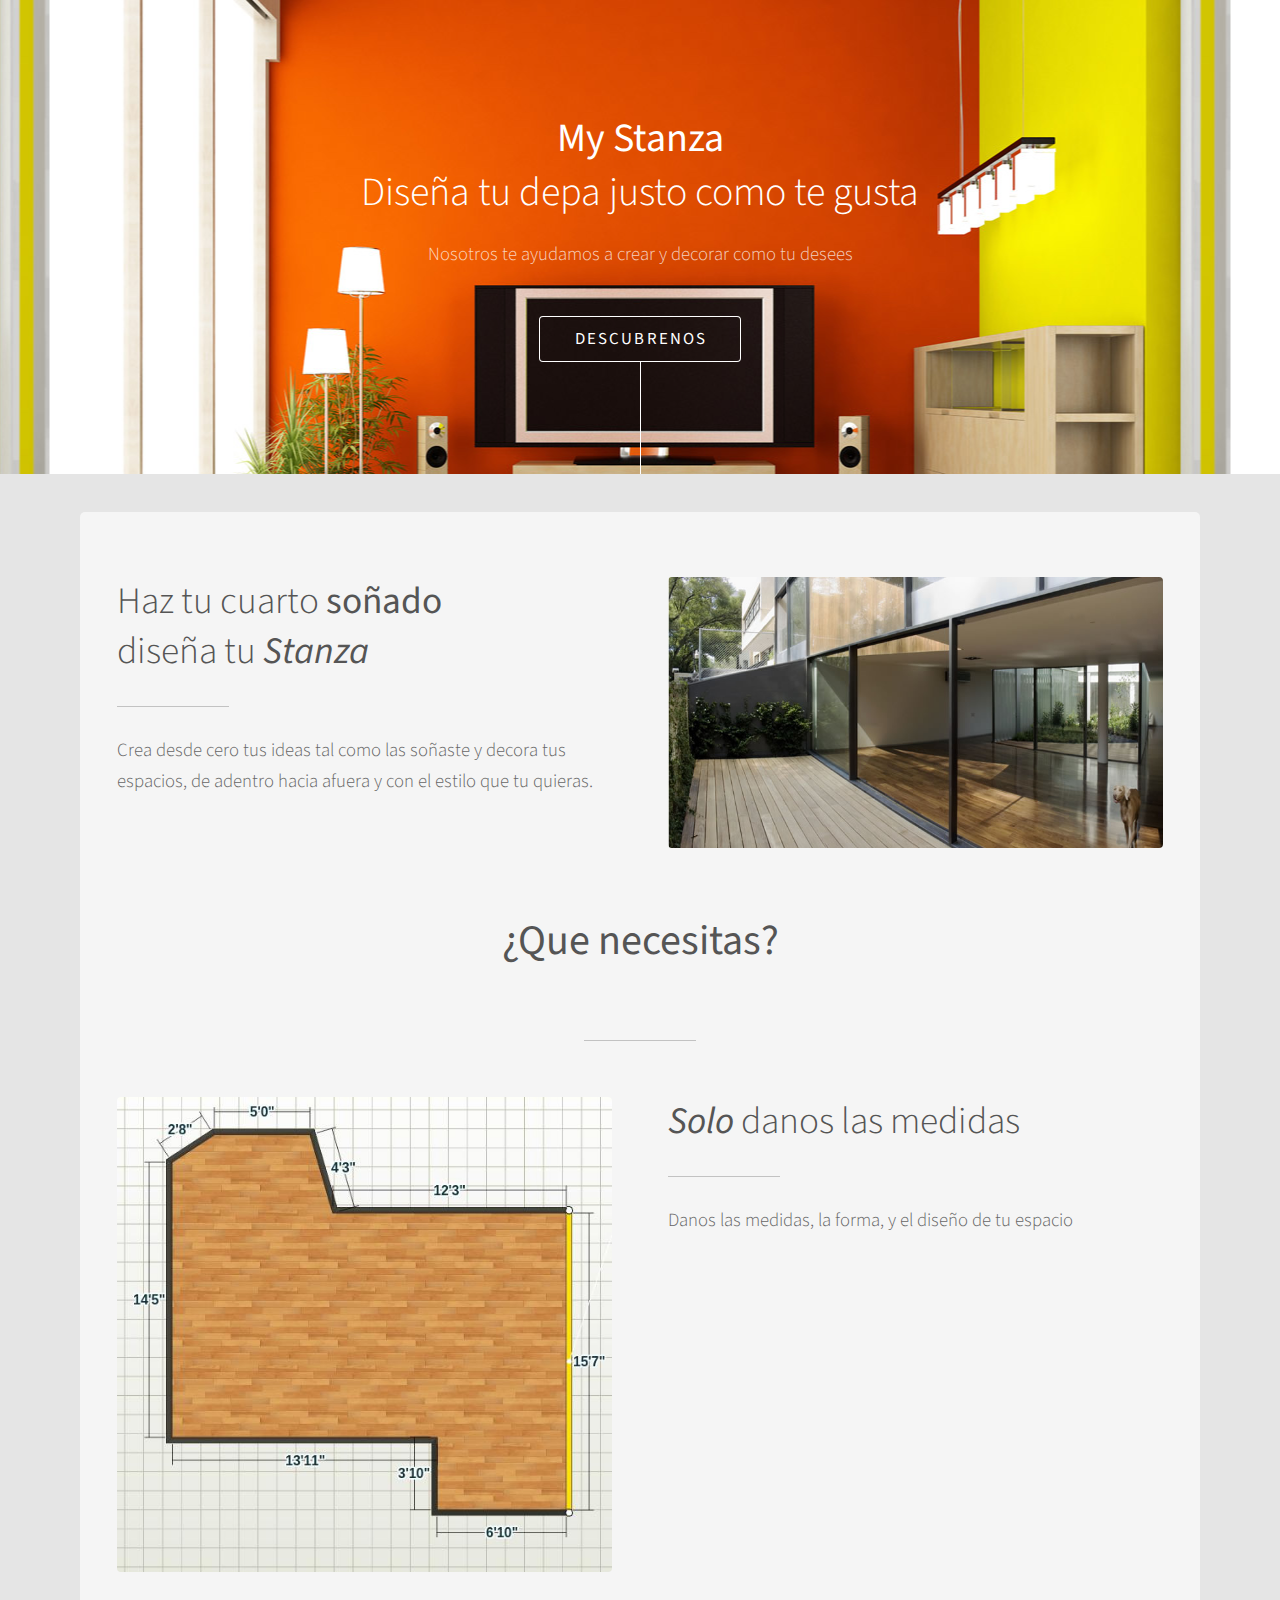
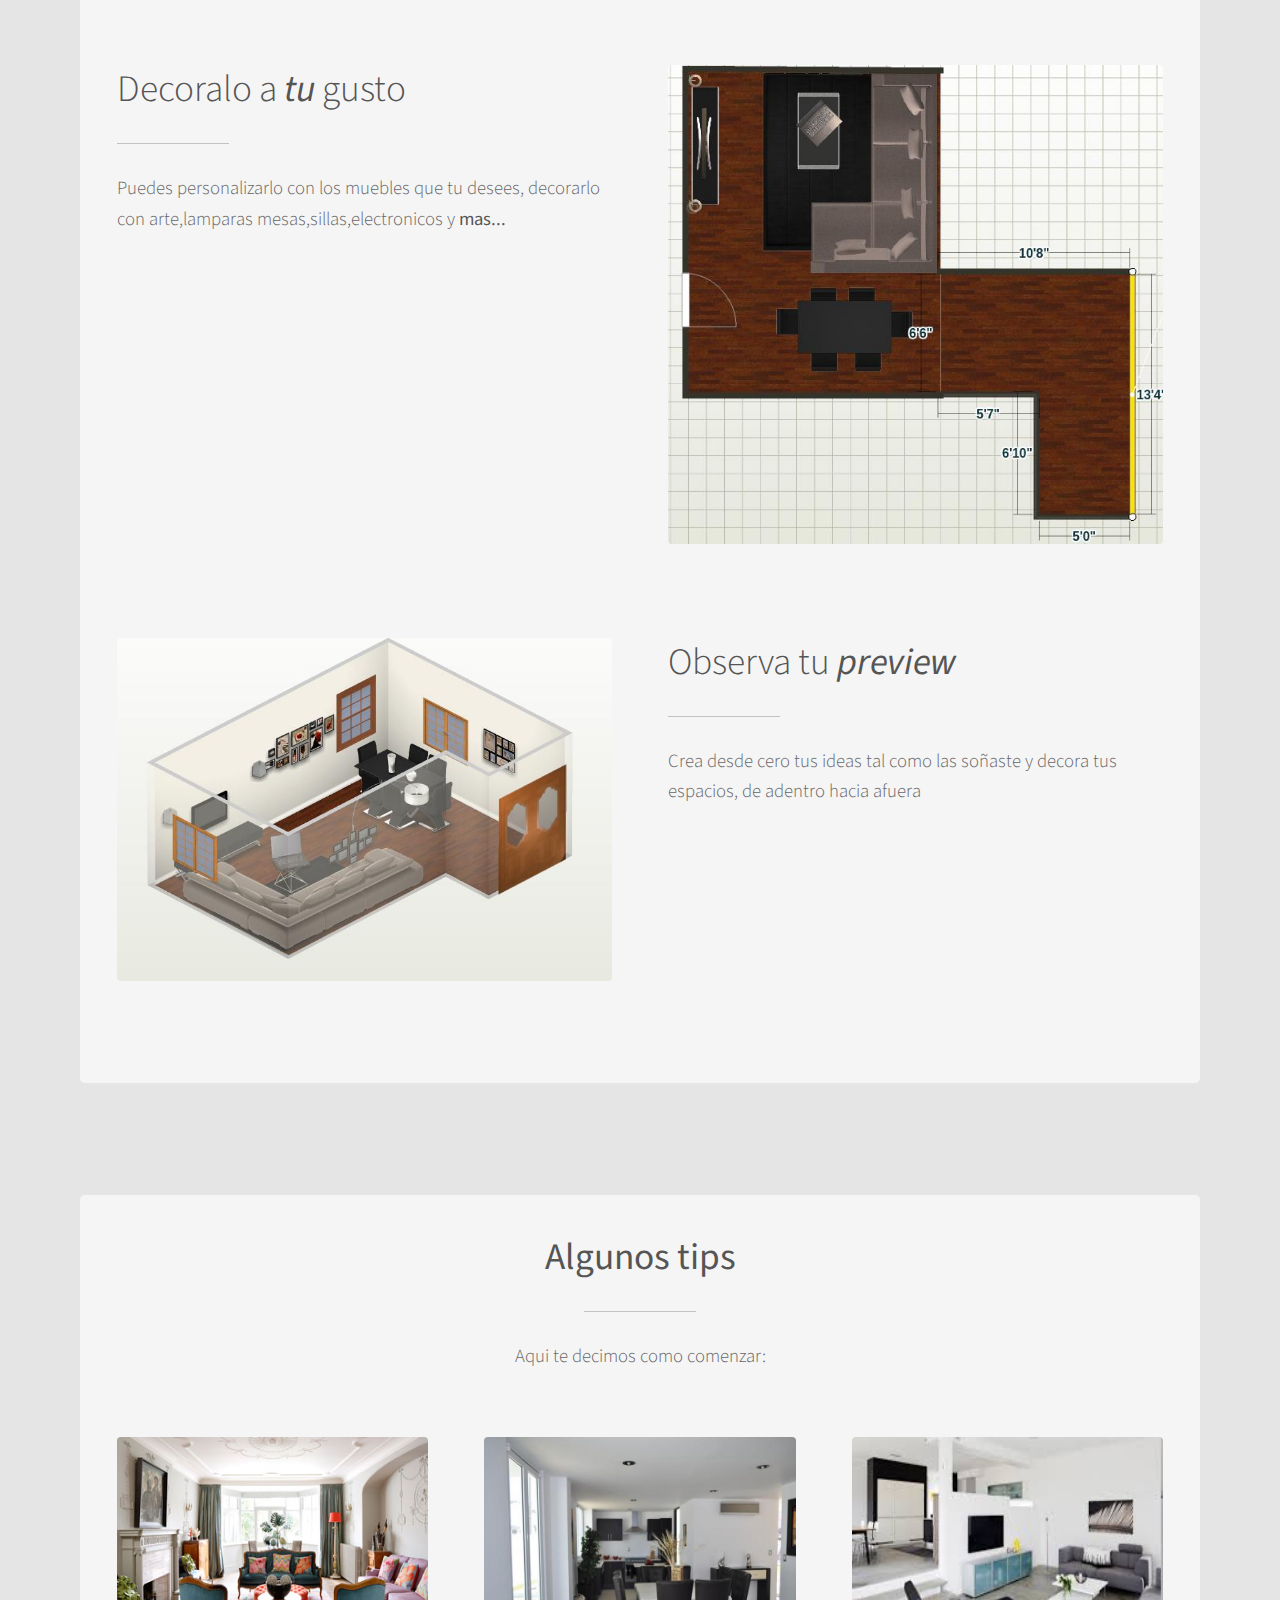
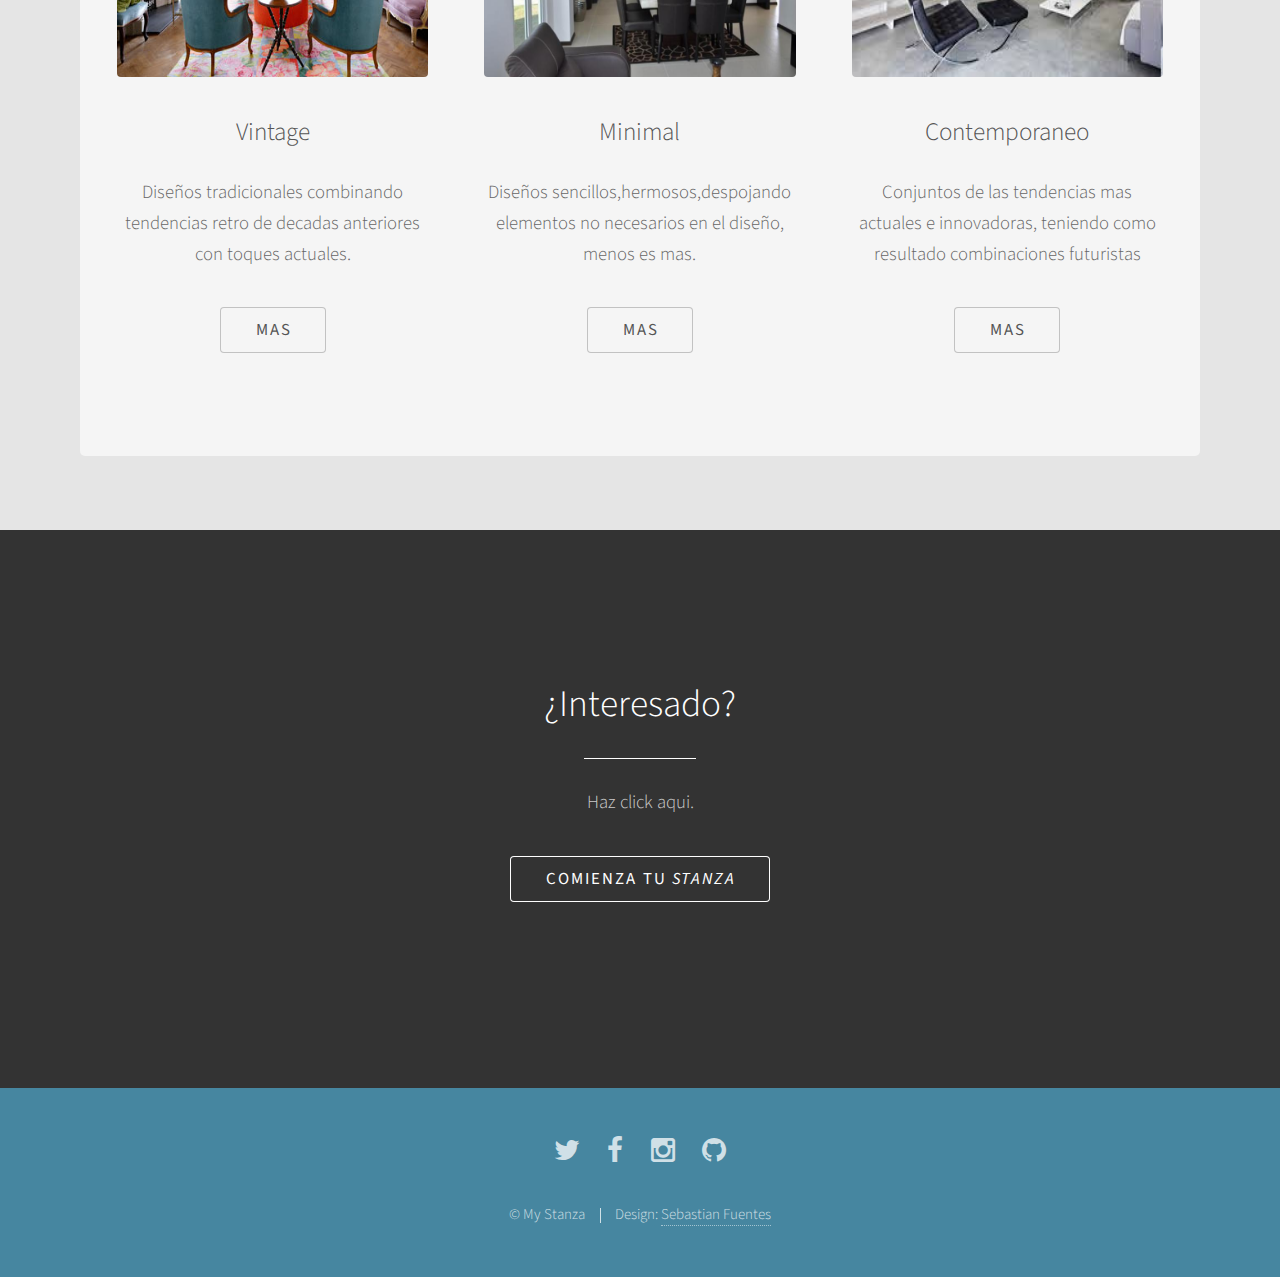
==== commit a418e501: "fixed size of the containers" ====
--- a/index.html
+++ b/index.html
@@ -139,8 +139,7 @@
 					</header>
 					<p>Haz click aqui.</p>
 					<ul class="actions uniform">
-						<li><a href="#" class="button special">Iniciar Sesión</a></li>
-						<li><a href="#" class="button">Comenzar a diseñar</a></li>
+						<li><a href="#" class="button">Comienza tu <b><i>Stanza</i></b></a></li>
 					</ul>
 				</div>
 			</section>
--- a/css/style.css
+++ b/css/style.css
@@ -939,7 +939,7 @@
 /* Main */
 
 	.main {
-		padding: 6em 0 4em 0;
+		padding: 2em 0 4em 0;
 	}
 
 		.main.style1 {
@@ -951,7 +951,8 @@
 			color: rgba(255, 255, 255, 0.75);
 			background-attachment: fixed,							fixed;
 			background-image: url("images/overlay1.png"), url("../images/header-depa.jpg");
-			background-size: auto,							cover;
+			background-size: auto,cover;
+			padding: 8em 0;
 		}
 
 			.main.style2 a {
@@ -1236,13 +1237,13 @@
 /* Footer */
 
 	#footer {
-		padding: 6em 0 6em 0;
+		padding: 2.5em 0;
 		background-color: #4686a0;
 		color: rgba(255, 255, 255, 0.75);
-		background-attachment: fixed,							fixed,							fixed;
-		background-image: url("images/overlay2.png"), url("images/overlay4.svg"), linear-gradient(45deg, #4361c2, #4fa49a 50%, #9dc66b 95%);
-		background-position: top left,						center center,					center center;
-		background-size: auto,							cover,							cover;
+		background-attachment: fixed,fixed,fixed;
+		background-image: url("images/overlay2.png"), url("images/overlay4.svg"), linear-gradient(45deg, #F6732C, #E6B521 50%, #F6732C 95%);
+		background-position: top left,center center,center center;
+		background-size: auto,cover,cover;
 		text-align: center;
 	}
 
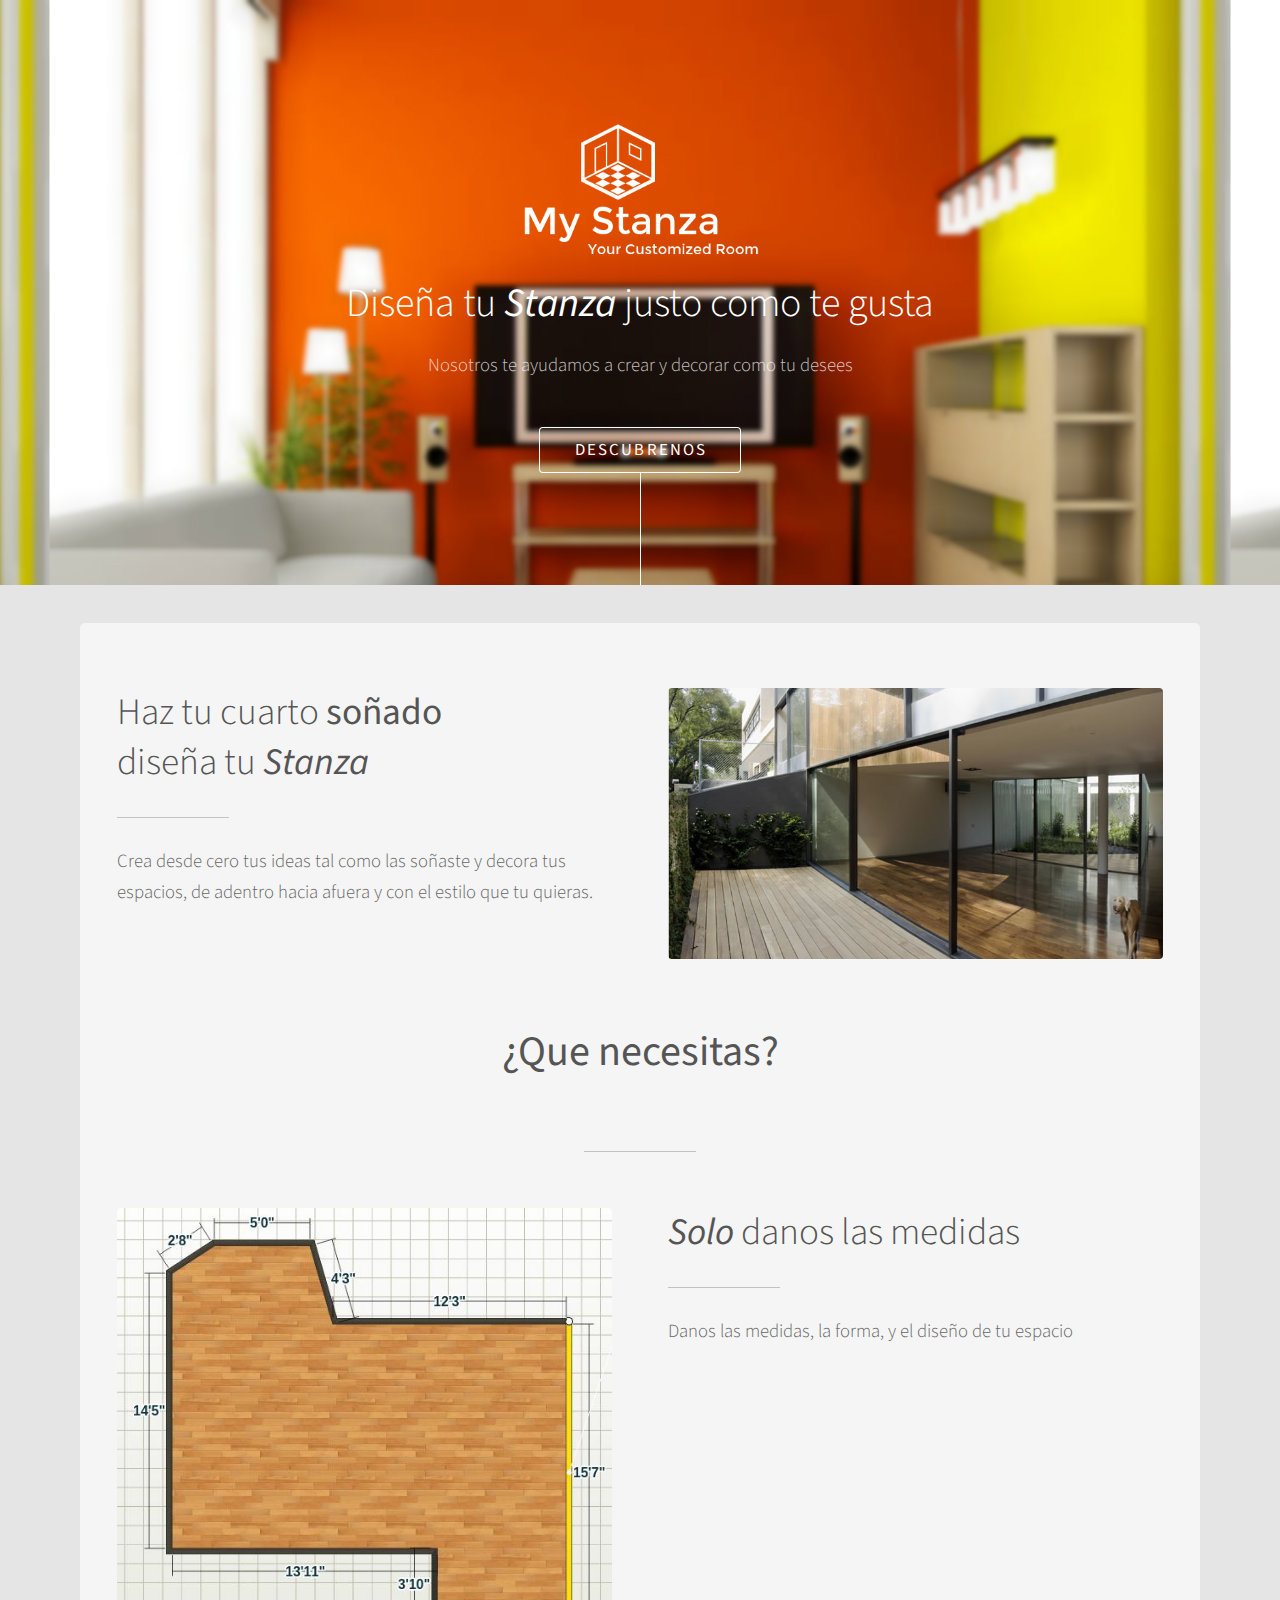
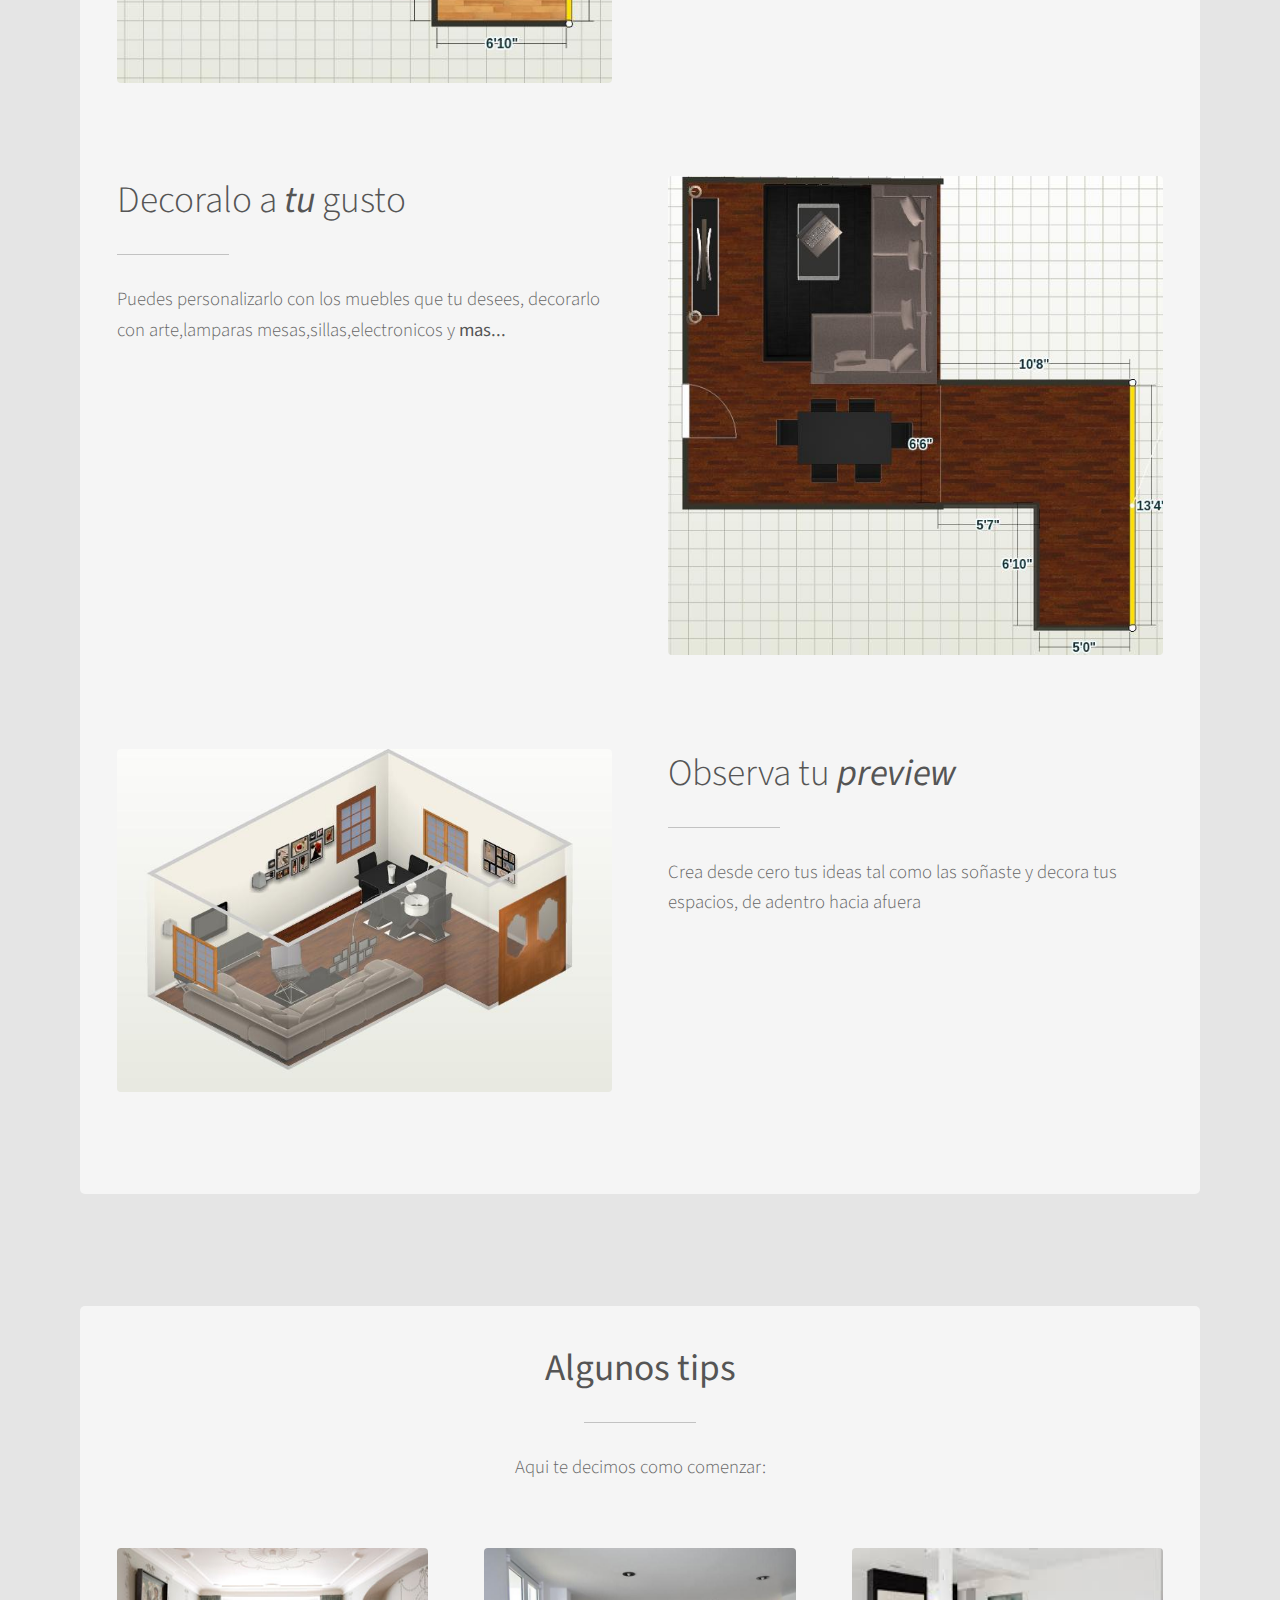
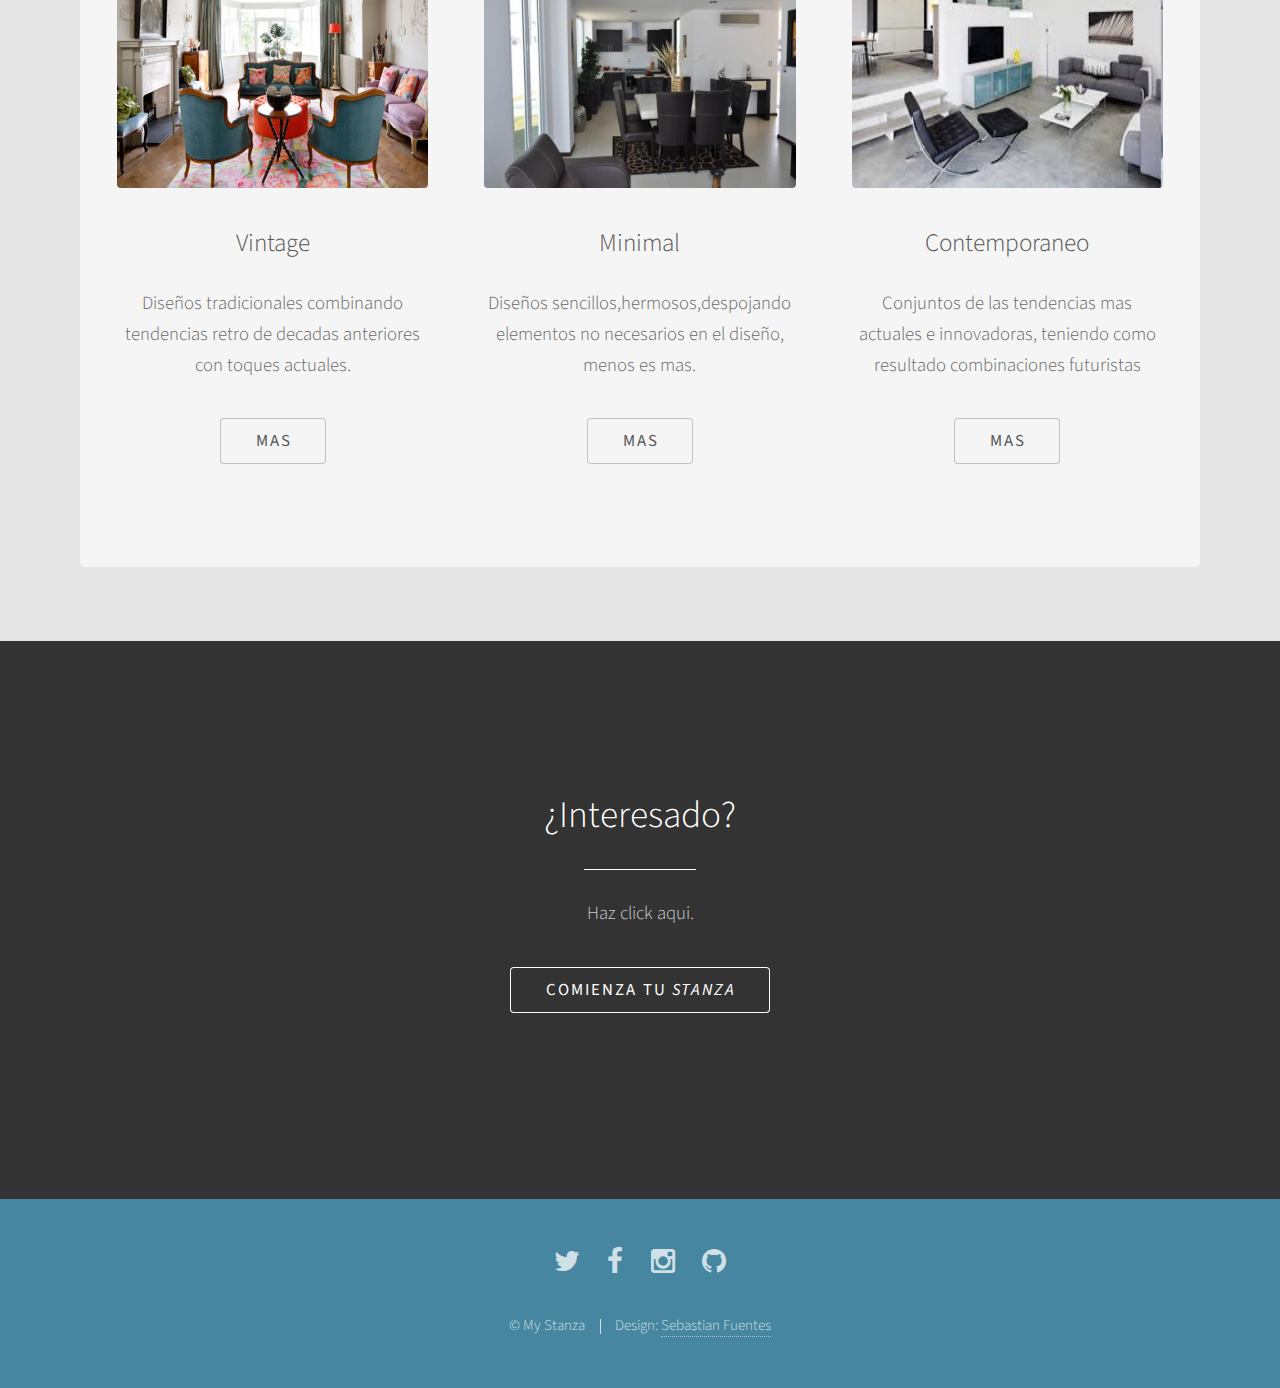
==== commit e732d8b5: "CNAME file added" ====
--- a/index.html
+++ b/index.html
@@ -19,6 +19,7 @@
 			<link rel="stylesheet" href="css/skel.css" />
 			<link rel="stylesheet" href="css/style.css" />
 			<link rel="stylesheet" href="css/style-xlarge.css" />
+			<link rel="shortcut icon" href="logo-icon.png" type="image/png" />
 		</noscript>
 		<!--[if lte IE 9]><link rel="stylesheet" href="css/ie/v9.css" /><![endif]-->
 		<!--[if lte IE 8]><link rel="stylesheet" href="css/ie/v8.css" /><![endif]-->
@@ -26,10 +27,10 @@
 	<body>
 
 		<!-- Header -->
-			<section id="header" style="background-image: url('images/header-depa1.jpg');">
+			<section id="header" style="background-image: url('images/header-depa1.jpg');"s>
 				<div class="inner">
-					<h1><strong>My Stanza</strong><br />
-					Diseña tu depa justo como te gusta</h1>
+					<h1><span style="float:none;position:relative;margin-bottom:2em;"><img style="height:150px;" src="images/logo-blanco.png"></span><br />
+					Diseña tu <b><i>Stanza</i></b> justo como te gusta</h1>
 					<p>Nosotros te ayudamos a crear y decorar como tu desees</p>
 					<ul class="actions">
 						<li><a href="#one" class="button scrolly">Descubrenos</a></li>
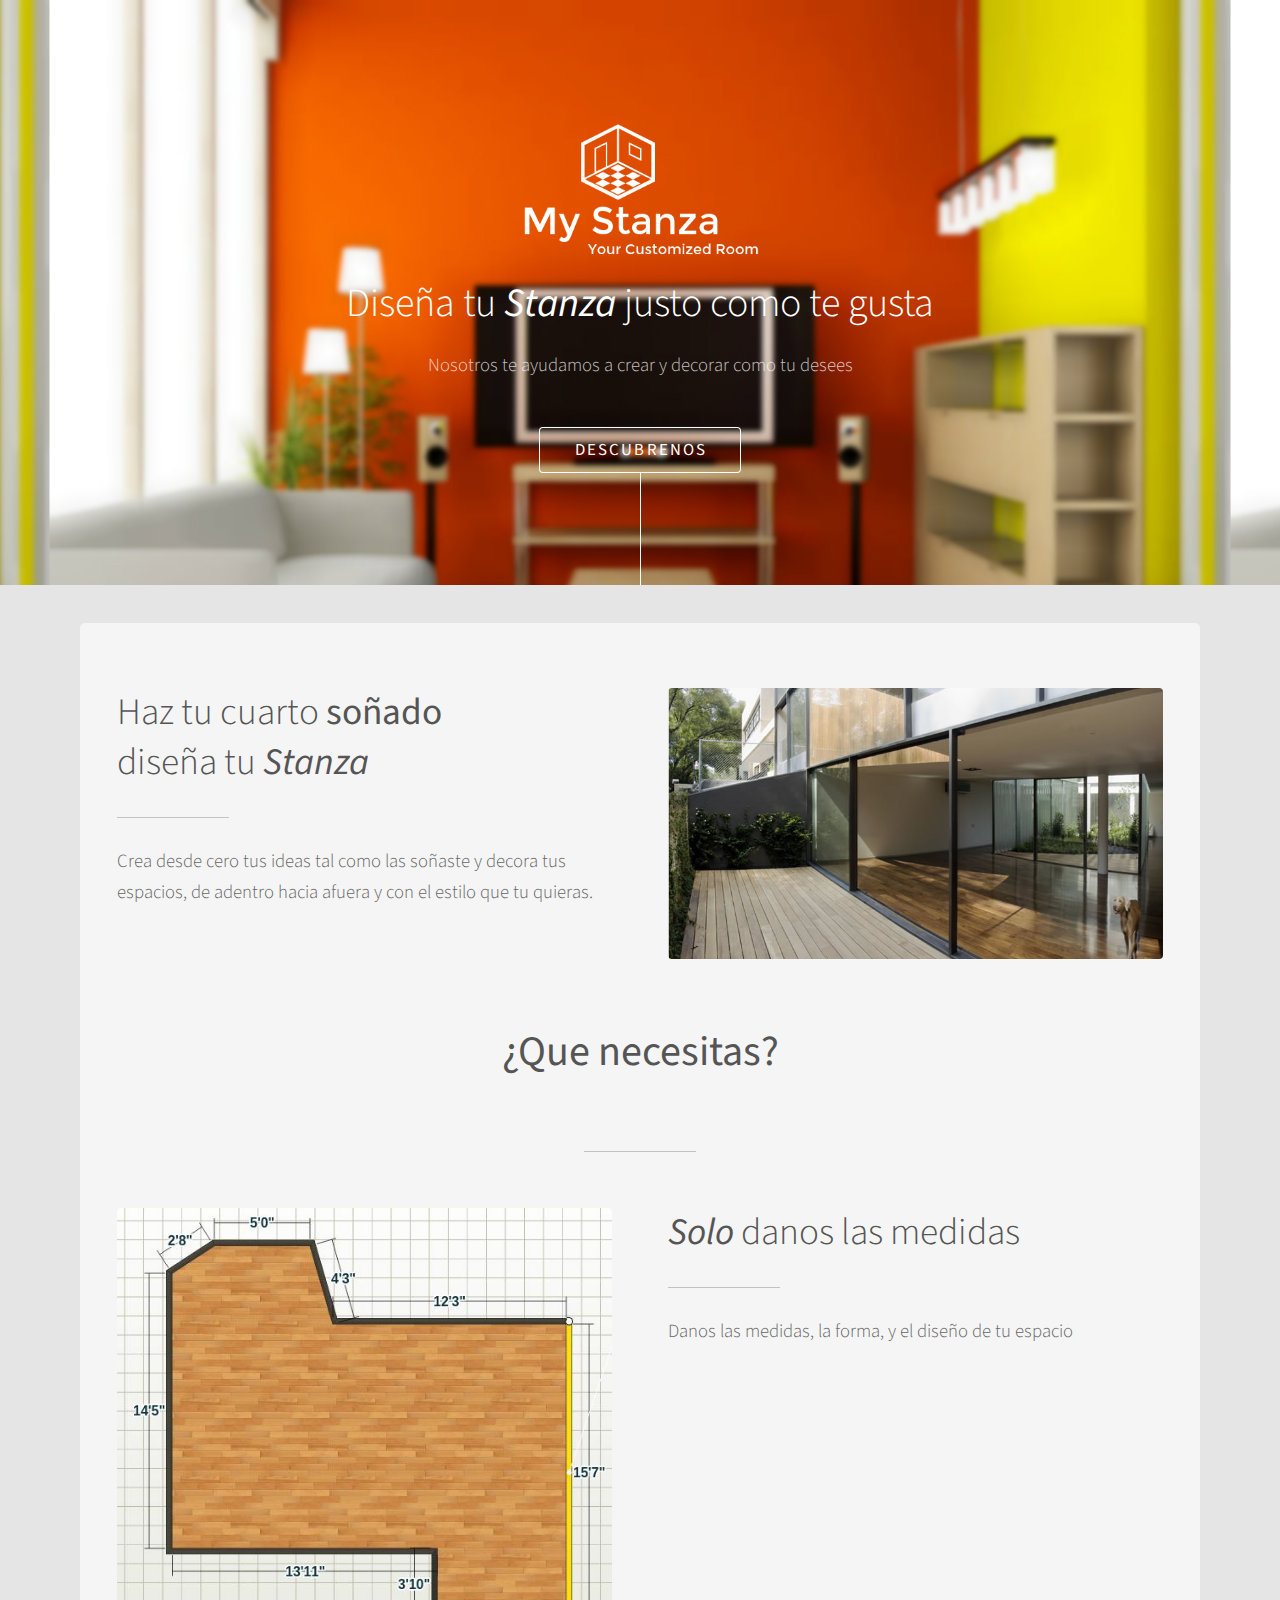
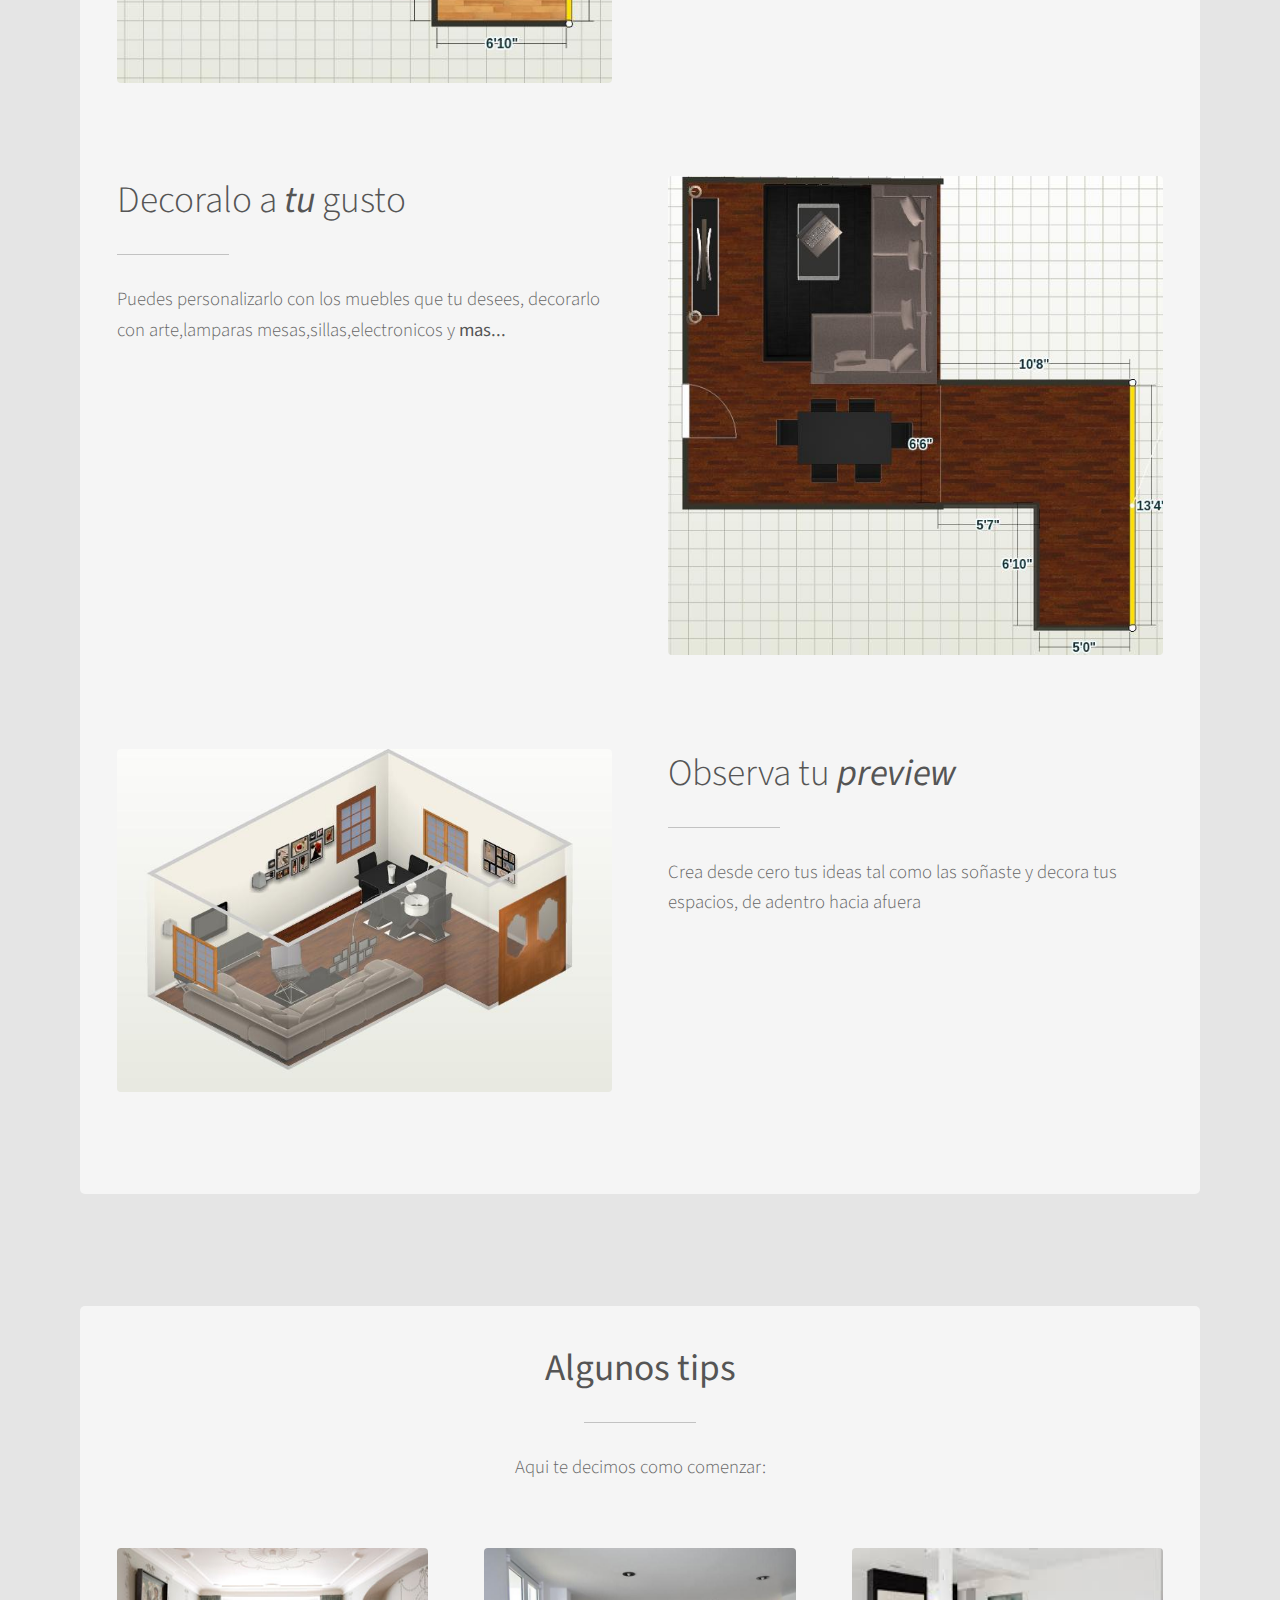
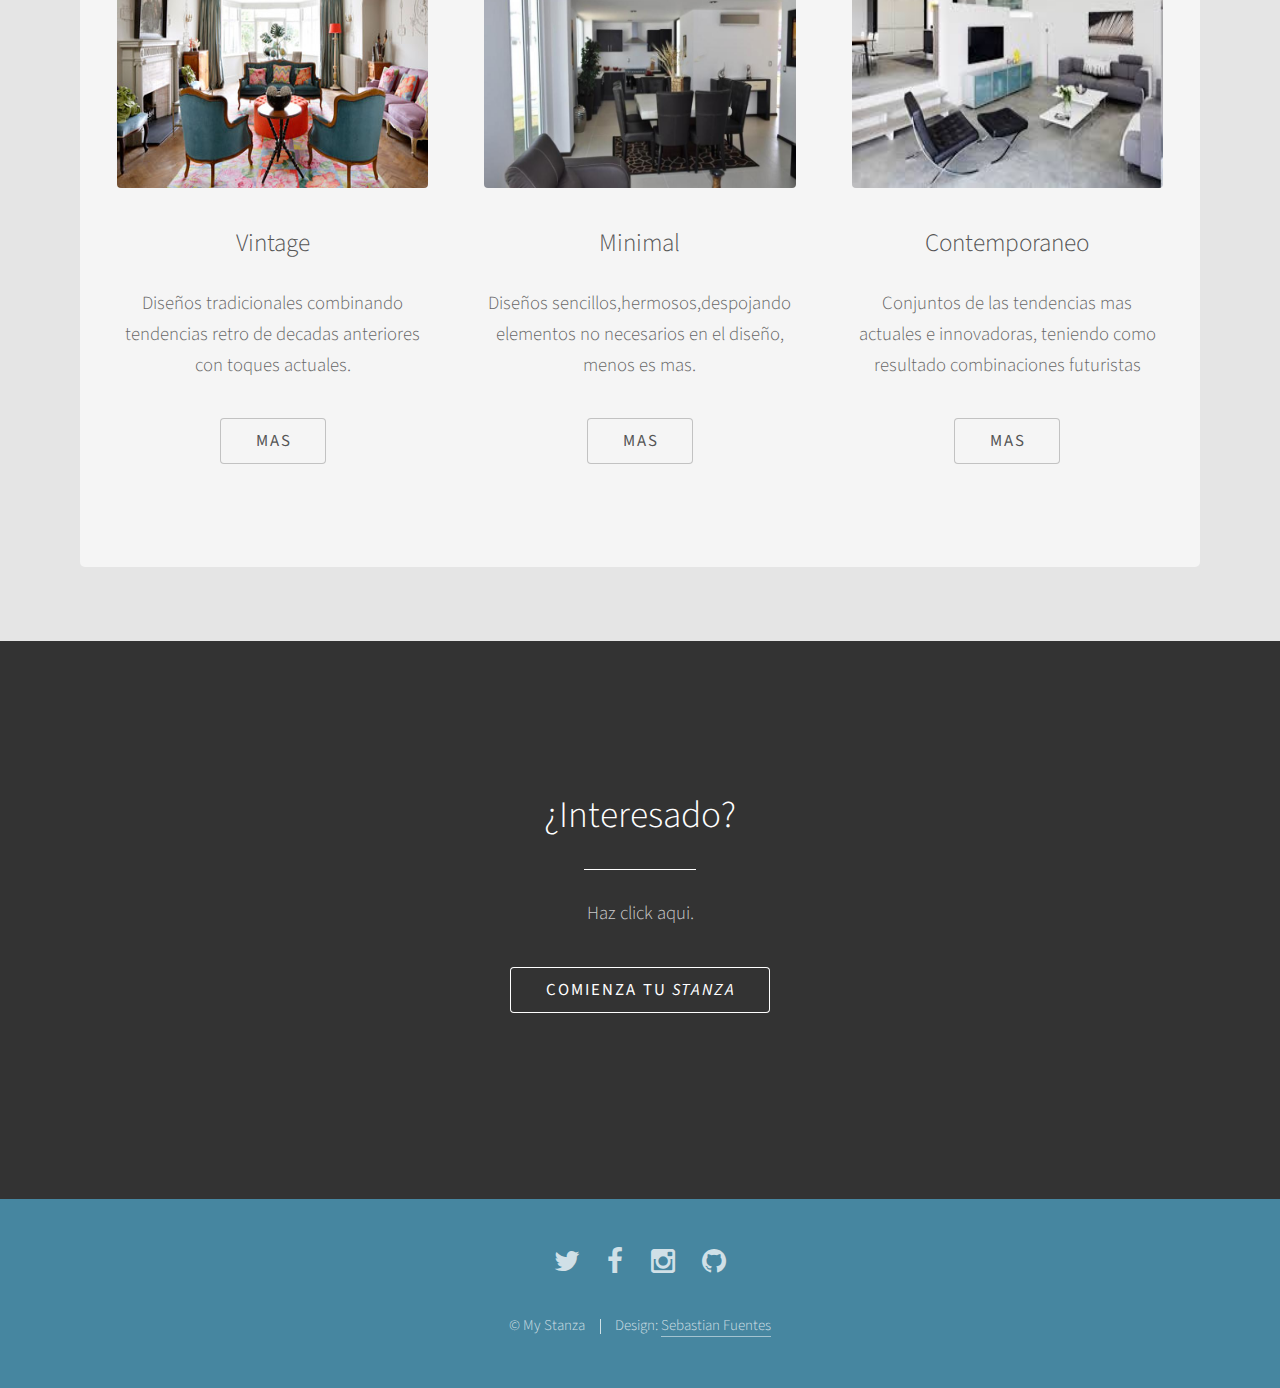
==== commit 23d640ed: ":rocket:catalog finished" ====
--- a/index.html
+++ b/index.html
@@ -9,7 +9,7 @@
 		<title>My Stanza</title>
 		<meta http-equiv="content-type" content="text/html; charset=utf-8" />
 		<meta name="description" content="" />
-		<meta name="keywords" content="" />
+		<link rel="stylesheet" href="css/normlize.css" />
 		<!--[if lte IE 8]><script src="css/ie/html5shiv.js"></script><![endif]-->
 		<script src="js/jquery.min.js"></script>
 		<script src="js/jquery.scrolly.min.js"></script>
--- a/css/style.css
+++ b/css/style.css
@@ -40,14 +40,14 @@
 		-o-transition: color 0.2s ease-in-out, border-color 0.2s ease-in-out;
 		-ms-transition: color 0.2s ease-in-out, border-color 0.2s ease-in-out;
 		transition: color 0.2s ease-in-out, border-color 0.2s ease-in-out;
-		border-bottom: dotted 1px #666;
+		border-bottom: 1px solid #a6a6a6;
 		color: inherit;
 		text-decoration: none;
 	}
 
 		a:hover {
 			border-bottom-color: transparent !important;
-			color: #6bd4c8;
+			color: #fff;
 		}
 
 	strong, b {
